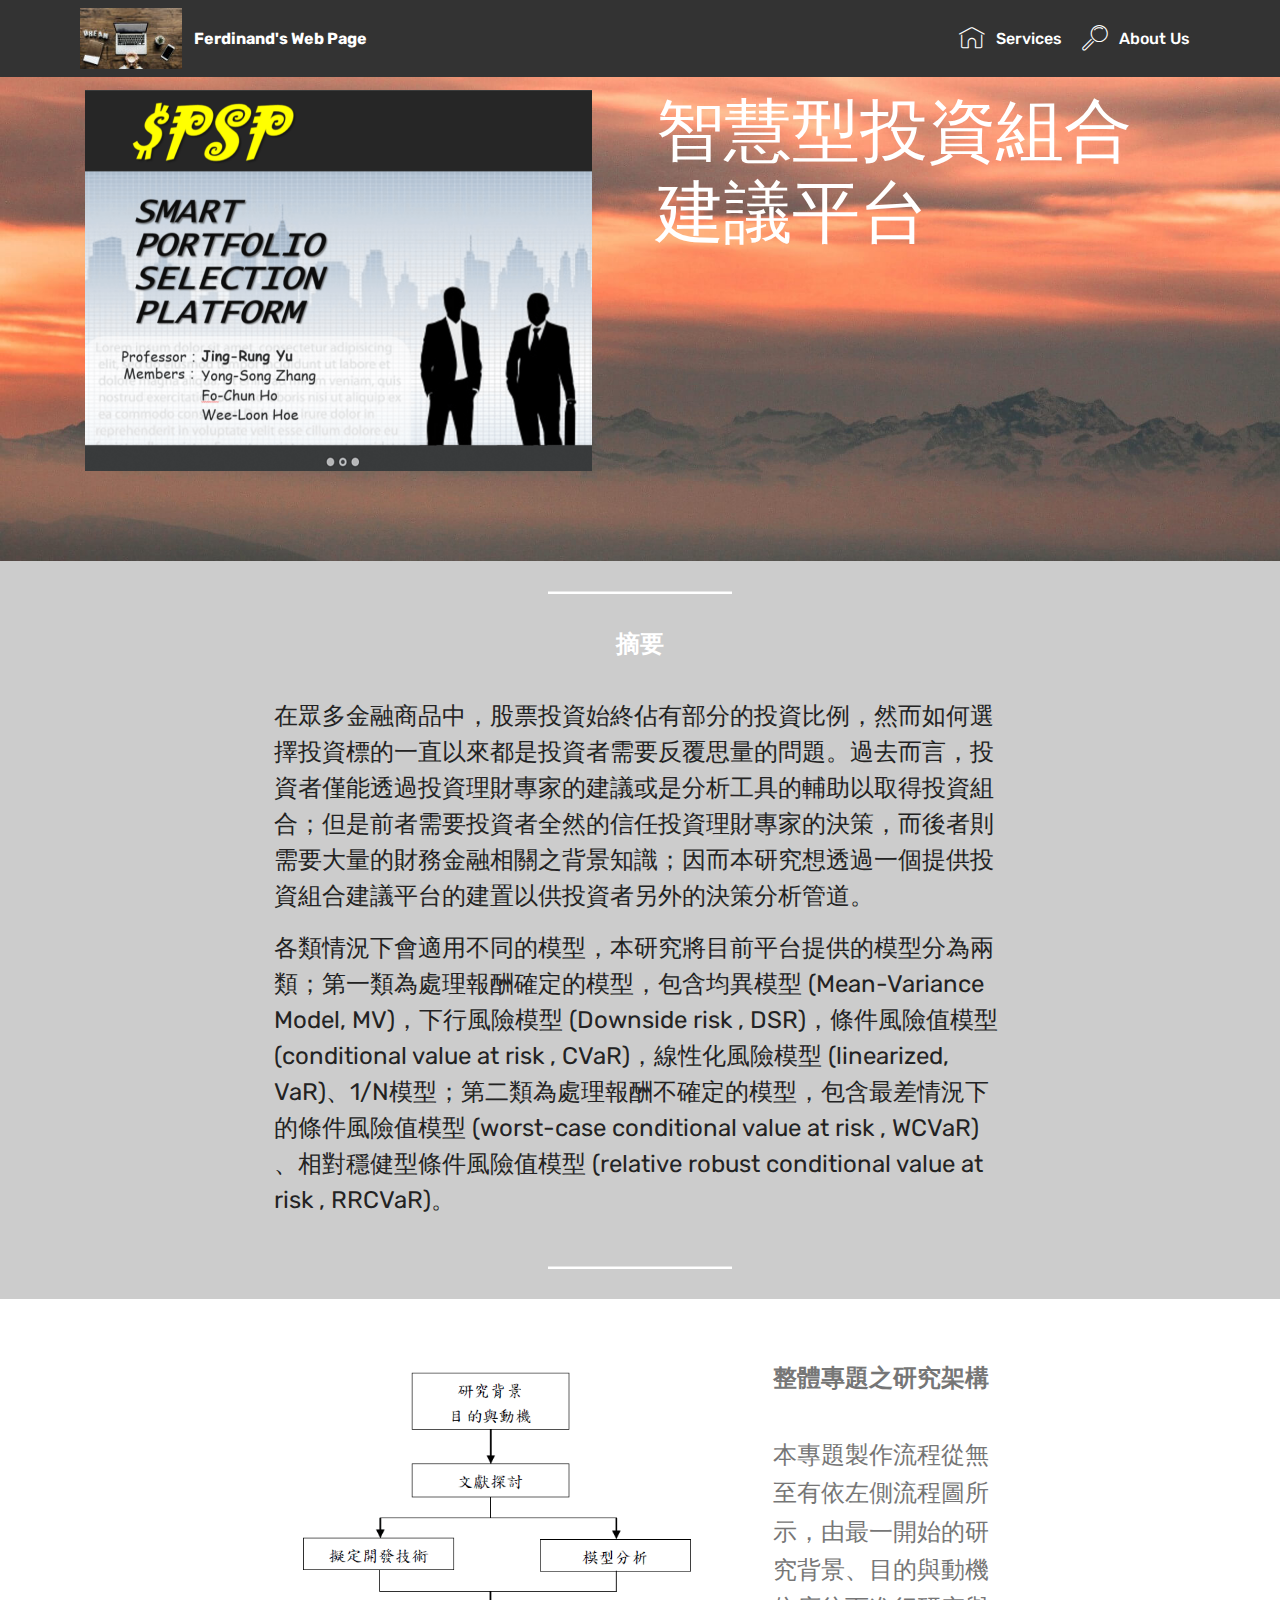
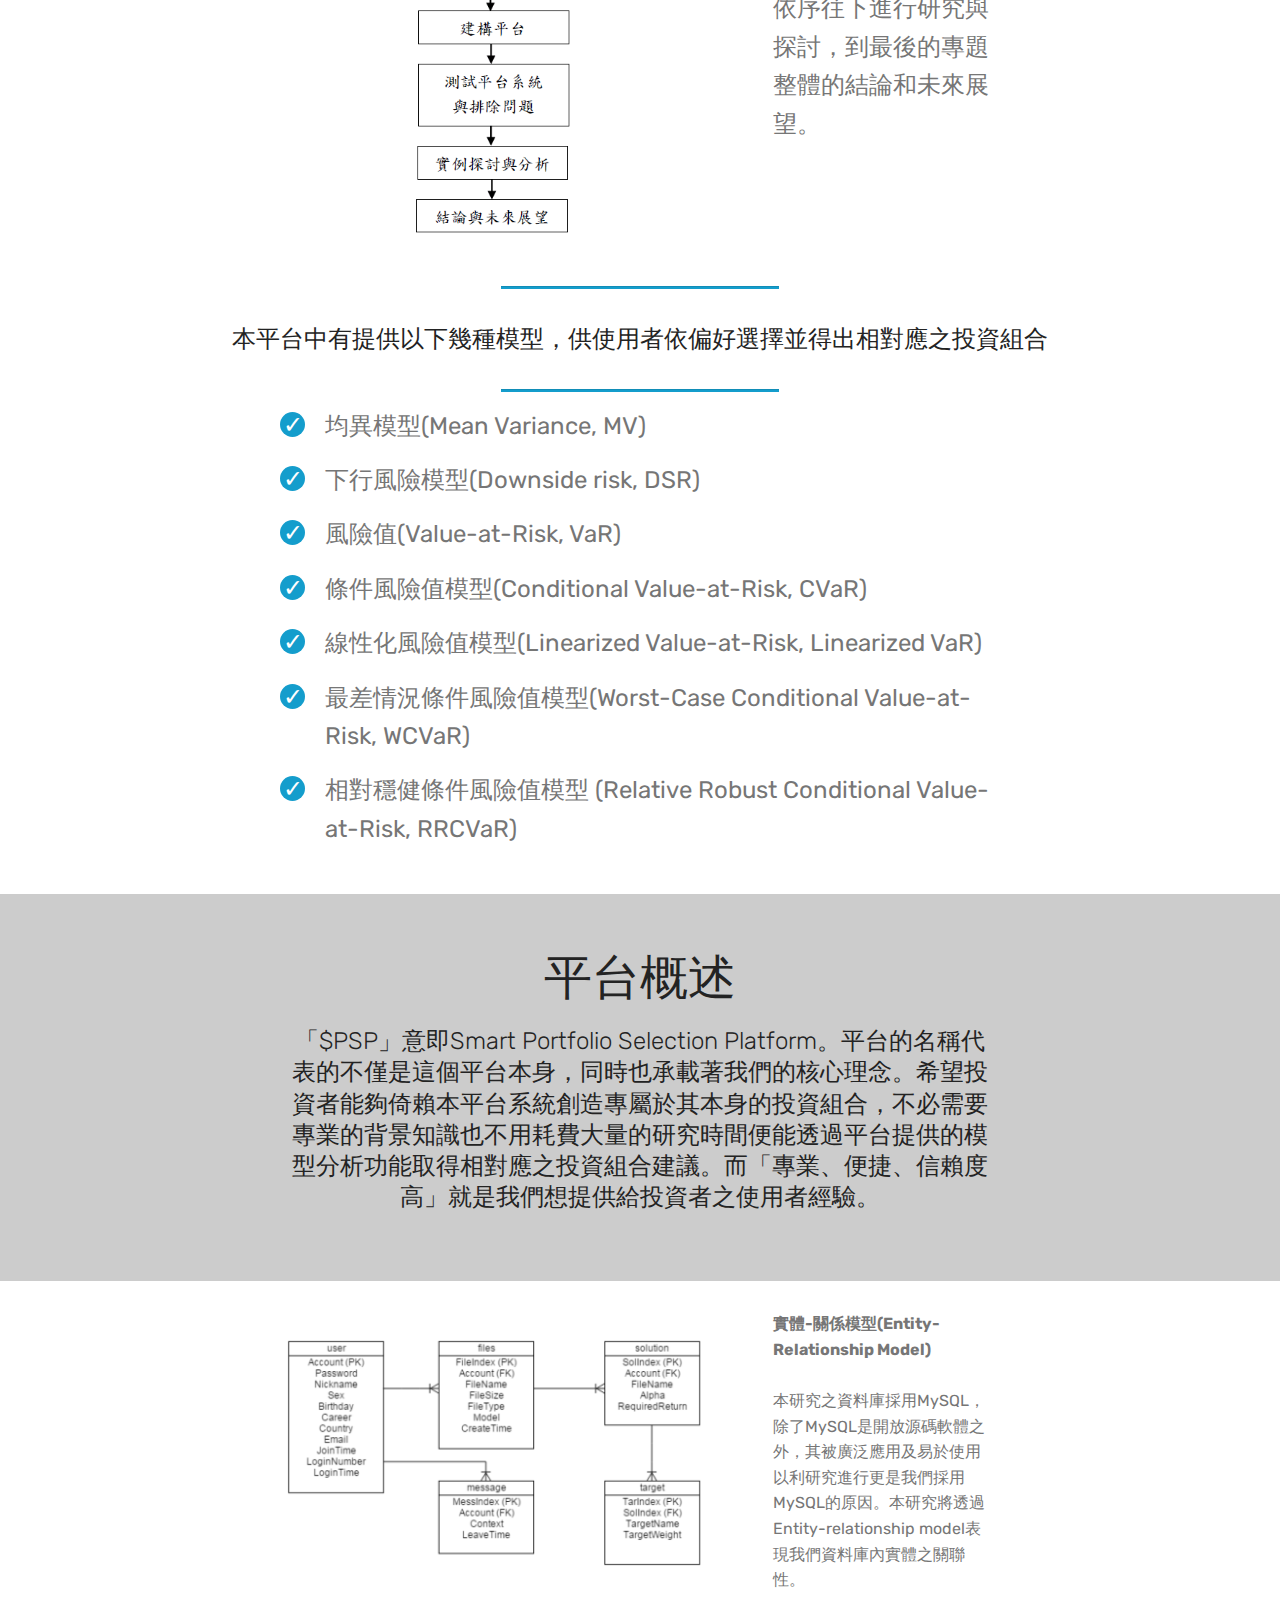
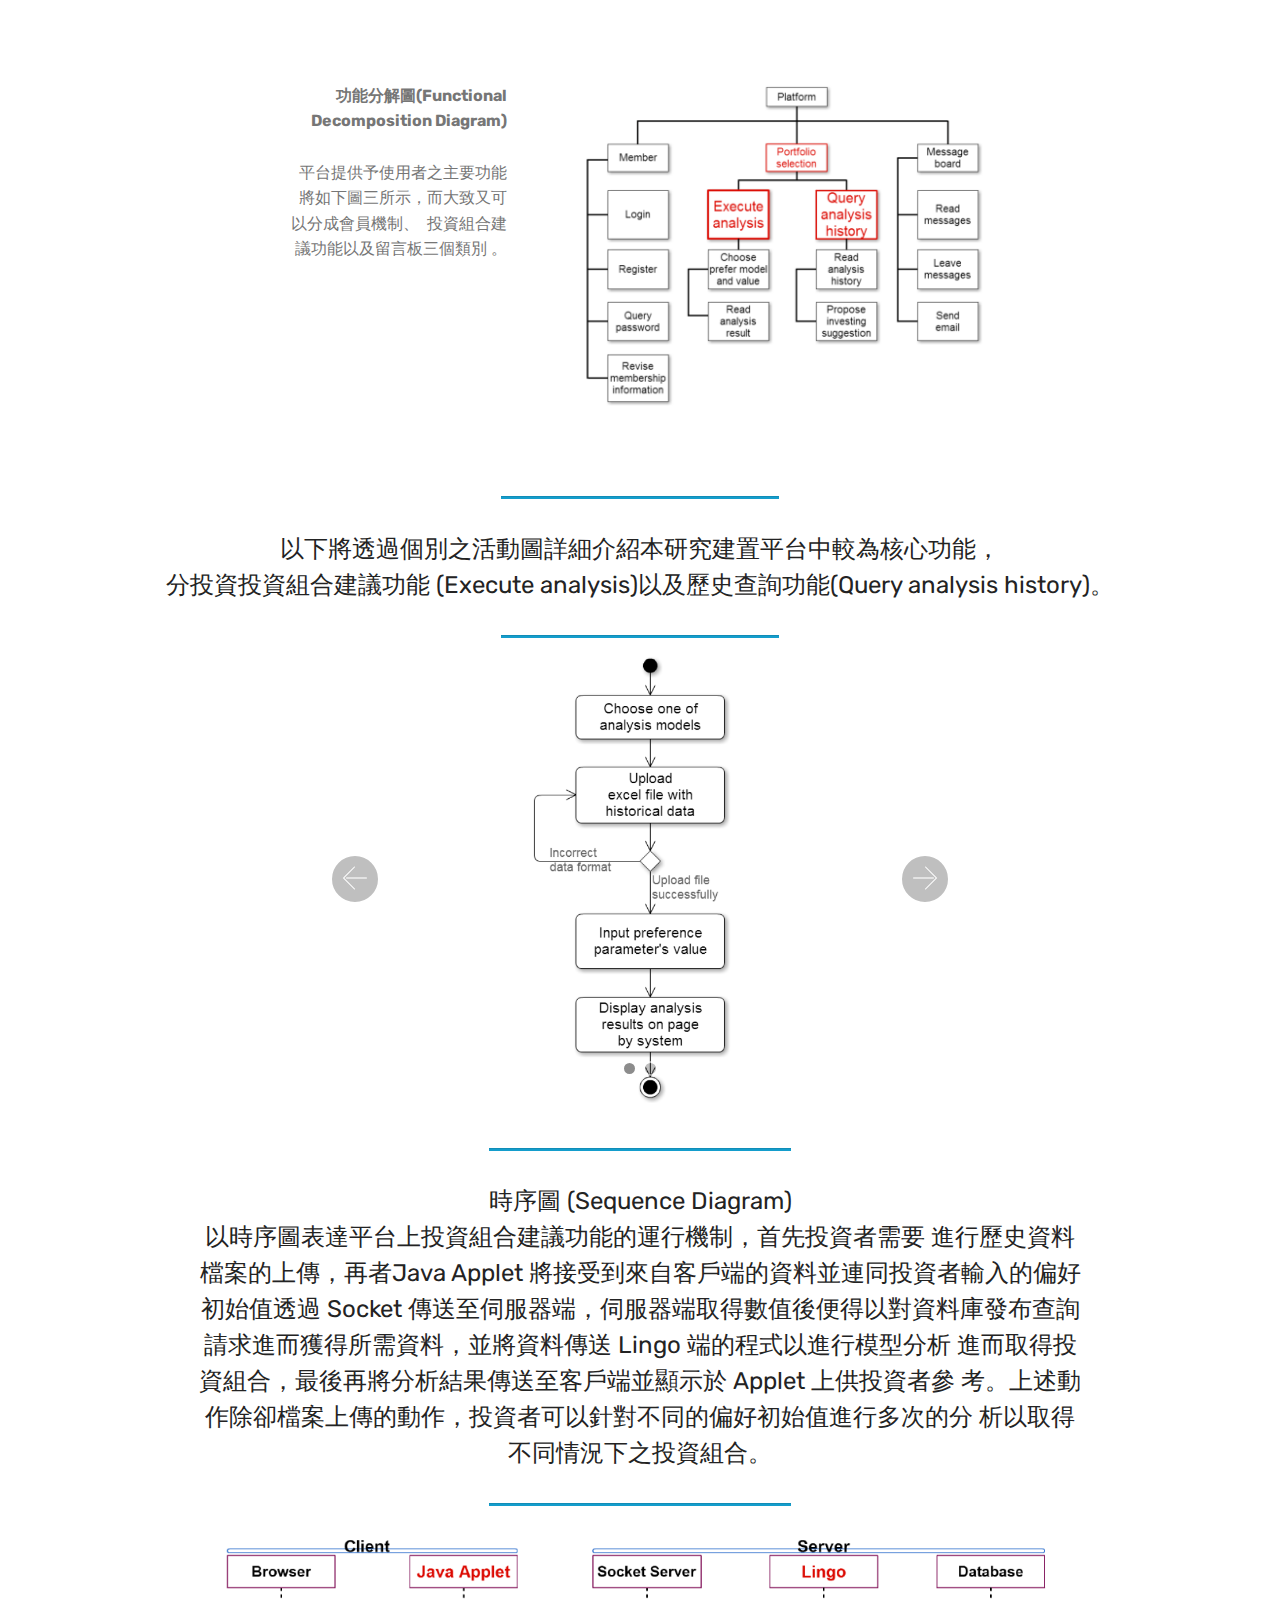
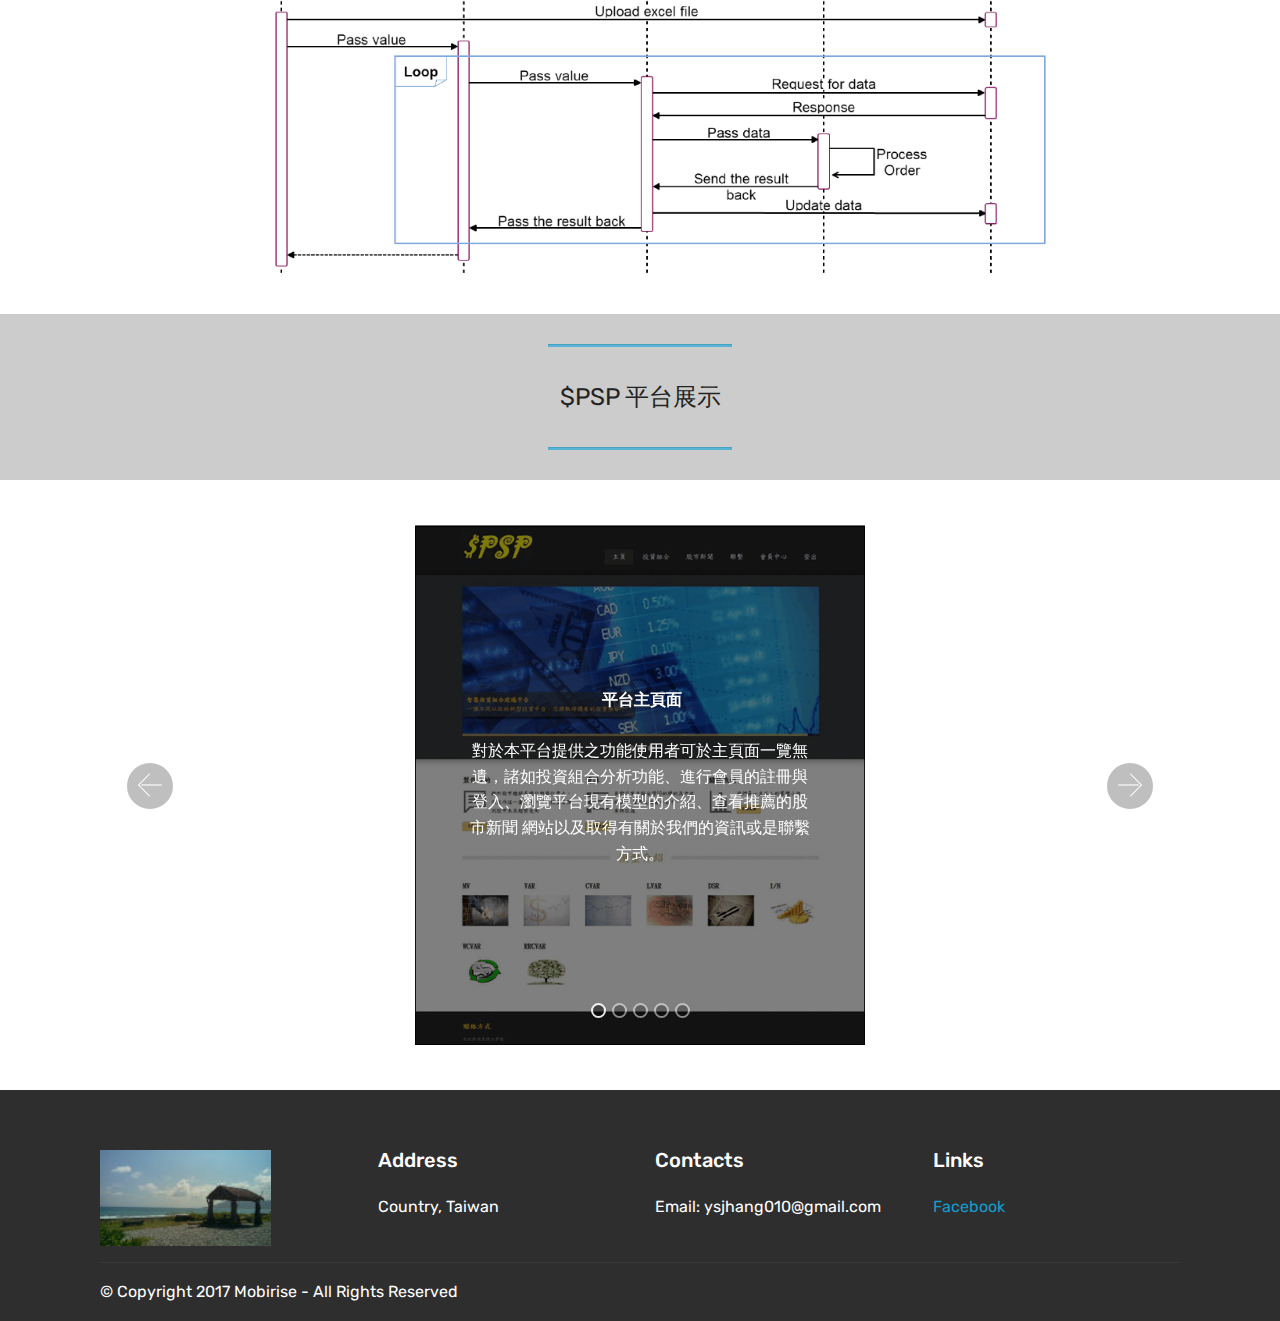
==== independent_study.html @ a6dfd19c "create github pages" ====
<!DOCTYPE html>
<html >
<head>
  <!-- Site made with Mobirise Website Builder v4.8.7, https://mobirise.com -->
  <meta charset="UTF-8">
  <meta http-equiv="X-UA-Compatible" content="IE=edge">
  <meta name="generator" content="Mobirise v4.8.7, mobirise.com">
  <meta name="viewport" content="width=device-width, initial-scale=1, minimum-scale=1">
  <link rel="shortcut icon" href="assets/images/mbr-122x73.jpg" type="image/x-icon">
  <meta name="description" content="Web Page Maker Description">
  <title>Independent study</title>
  <link rel="stylesheet" href="assets/web/assets/mobirise-icons/mobirise-icons.css">
  <link rel="stylesheet" href="assets/tether/tether.min.css">
  <link rel="stylesheet" href="assets/bootstrap/css/bootstrap.min.css">
  <link rel="stylesheet" href="assets/bootstrap/css/bootstrap-grid.min.css">
  <link rel="stylesheet" href="assets/bootstrap/css/bootstrap-reboot.min.css">
  <link rel="stylesheet" href="assets/dropdown/css/style.css">
  <link rel="stylesheet" href="assets/socicon/css/styles.css">
  <link rel="stylesheet" href="assets/theme/css/style.css">
  <link rel="stylesheet" href="assets/mobirise/css/mbr-additional.css" type="text/css">
  
  
  
</head>
<body>
  <section class="menu cid-qTkzRZLJNu" once="menu" id="menu1-c">

    

    <nav class="navbar navbar-expand beta-menu navbar-dropdown align-items-center navbar-fixed-top navbar-toggleable-sm">
        <button class="navbar-toggler navbar-toggler-right" type="button" data-toggle="collapse" data-target="#navbarSupportedContent" aria-controls="navbarSupportedContent" aria-expanded="false" aria-label="Toggle navigation">
            <div class="hamburger">
                <span></span>
                <span></span>
                <span></span>
                <span></span>
            </div>
        </button>
        <div class="menu-logo">
            <div class="navbar-brand">
                <span class="navbar-logo">
                    
                         <img src="assets/images/mbr-122x73.jpg" alt="Mobirise" title="" style="height: 3.8rem;">
                    
                </span>
                <span class="navbar-caption-wrap"><a class="navbar-caption text-white display-4" href="index.html">Ferdinand's Web Page<br></a></span>
            </div>
        </div>
        <div class="collapse navbar-collapse" id="navbarSupportedContent">
            <ul class="navbar-nav nav-dropdown nav-right" data-app-modern-menu="true"><li class="nav-item">
                    <a class="nav-link link text-white display-4" href="https://mobirise.com">
                        <span class="mbri-home mbr-iconfont mbr-iconfont-btn"></span>
                        Services
                    </a>
                </li>
                <li class="nav-item">
                    <a class="nav-link link text-white display-4" href="https://mobirise.com">
                        <span class="mbri-search mbr-iconfont mbr-iconfont-btn"></span>
                        About Us
                    </a>
                </li></ul>
            
        </div>
    </nav>
</section>

<section class="engine"><a href="https://mobirise.info/v">html templates</a></section><section class="header3 cid-rai2rMx77V mbr-parallax-background" id="header3-j">

    

    

    <div class="container">
        <div class="media-container-row">
            <div class="mbr-figure" style="width: 100%;">
                <img src="assets/images/titlephoto-1-1014x761.png" alt="Mobirise" title="">
            </div>

            <div class="media-content">
                <h1 class="mbr-section-title mbr-white pb-3 mbr-fonts-style display-1">
                    智慧型投資組合建議平台</h1>
                
                <div class="mbr-section-text mbr-white pb-3 ">
                    
                </div>
                
            </div>
        </div>
    </div>

</section>

<section class="mbr-section article content10 cid-rai6YRissM" id="content10-l">
    
     

    <div class="container">
        <div class="inner-container" style="width: 66%;">
            <hr class="line" style="width: 25%;">
            <div class="section-text align-center mbr-white mbr-fonts-style display-5"><strong>摘要</strong><br><br><p>在眾多金融商品中，股票投資始終佔有部分的投資比例，然而如何選擇投資標的一直以來都是投資者需要反覆思量的問題。過去而言，投資者僅能透過投資理財專家的建議或是分析工具的輔助以取得投資組合；但是前者需要投資者全然的信任投資理財專家的決策，而後者則需要大量的財務金融相關之背景知識；因而本研究想透過一個提供投資組合建議平台的建置以供投資者另外的決策分析管道。
</p><p>各類情況下會適用不同的模型，本研究將目前平台提供的模型分為兩類；第一類為處理報酬確定的模型，包含均異模型 (Mean-Variance Model, MV)，下行風險模型 (Downside risk , DSR)，條件風險值模型 (conditional value at risk , CVaR)，線性化風險模型 (linearized, VaR)、1/N模型；第二類為處理報酬不確定的模型，包含最差情況下的條件風險值模型 (worst-case conditional value at risk , WCVaR) 、相對穩健型條件風險值模型 (relative robust conditional value at risk , RRCVaR)。</p></div>
            <hr class="line" style="width: 25%;">
        </div>
    </div>
</section>

<section class="mbr-section content6 cid-rai83eSo7j" id="content6-m">
    
     
    
    <div class="container">
        <div class="media-container-row">
            <div class="col-12 col-md-8">
                <div class="media-container-row">
                    <div class="mbr-figure" style="width: 200%;">
                      <img src="assets/images/photo1-589x669.png" alt="Mobirise" title="">  
                    </div>
                    <div class="media-content">
                        <div class="mbr-section-text">
                            <p class="mbr-text mb-0 mbr-fonts-style display-5"><strong>整體專題之研究架構</strong><br><strong><br></strong>本專題製作流程從無至有依左側流程圖所示，由最一開始的研究背景、目的與動機依序往下進行研究與探討，到最後的專題整體的結論和未來展望。</p>
                        </div>
                    </div>
                </div>
            </div>
        </div>
    </div>
</section>

<section class="mbr-section article content9 cid-rai9pxuQci" id="content9-o">
    
     

    <div class="container">
        <div class="inner-container" style="width: 100%;">
            <hr class="line" style="width: 25%;">
            <div class="section-text align-center mbr-fonts-style display-5">
                    本平台中有提供以下幾種模型，供使用者依偏好選擇並得出相對應之投資組合</div>
            <hr class="line" style="width: 25%;">
        </div>
        </div>
</section>

<section class="mbr-section article content12 cid-rai9jUKSLO" id="content12-n">
     

    <div class="container">
        <div class="media-container-row">
            <div class="mbr-text counter-container col-12 col-md-8 mbr-fonts-style display-5">
                <ul>
                    <li>均異模型(Mean Variance, MV)</li><li>下行風險模型(Downside risk, DSR)</li><li>風險值(Value-at-Risk, VaR)</li><li>條件風險值模型(Conditional Value-at-Risk, CVaR)</li><li>線性化風險值模型(Linearized Value-at-Risk, Linearized VaR)</li><li>最差情況條件風險值模型(Worst-Case Conditional Value-at-Risk,
 WCVaR)</li><li>相對穩健條件風險值模型 (Relative Robust Conditional
 Value-at-Risk, RRCVaR)</li>
                </ul>
            </div>
        </div>
    </div>
</section>

<section class="mbr-section content4 cid-raiay6NKQc" id="content4-p">

    

    <div class="container">
        <div class="media-container-row">
            <div class="title col-12 col-md-8">
                <h2 class="align-center pb-3 mbr-fonts-style display-2">平台概述</h2>
                <h3 class="mbr-section-subtitle align-center mbr-light mbr-fonts-style display-5">「$PSP」意即Smart Portfolio Selection Platform。平台的名稱代表的不僅是這個平台本身，同時也承載著我們的核心理念。希望投資者能夠倚賴本平台系統創造專屬於其本身的投資組合，不必需要專業的背景知識也不用耗費大量的研究時間便能透過平台提供的模型分析功能取得相對應之投資組合建議。而「專業、便捷、信賴度高」就是我們想提供給投資者之使用者經驗。</h3>
                
            </div>
        </div>
    </div>
</section>

<section class="mbr-section content6 cid-raiaXO8hQ1" id="content6-q">
    
     
    
    <div class="container">
        <div class="media-container-row">
            <div class="col-12 col-md-8">
                <div class="media-container-row">
                    <div class="mbr-figure" style="width: 200%;">
                      <img src="assets/images/photo2-436x239.png" alt="Mobirise" title="">  
                    </div>
                    <div class="media-content">
                        <div class="mbr-section-text">
                            <p class="mbr-text mb-0 mbr-fonts-style display-7"><strong>實體-關係模型(Entity-Relationship Model)</strong><br><br>本研究之資料庫採用MySQL，除了MySQL是開放源碼軟體之外，其被廣泛應用及易於使用以利研究進行更是我們採用MySQL的原因。本研究將透過Entity-relationship model表現我們資料庫內實體之關聯性。<br></p>
                        </div>
                    </div>
                </div>
            </div>
        </div>
    </div>
</section>

<section class="mbr-section content7 cid-raibFoY2D1" id="content7-r">
          
    

    <div class="container">
        <div class="media-container-row">
            <div class="col-12 col-md-8">
                <div class="media-container-row">
                    <div class="media-content">
                        <div class="mbr-section-text">
                            <p class="mbr-text align-right mb-0 mbr-fonts-style display-7"><strong>功能分解圖(Functional Decomposition Diagram)</strong><br><br>平台提供予使用者之主要功能將如下圖三所示，而大致又可以分成會員機制、 &nbsp;投資組合建議功能以及留言板三個類別 。<br></p>
                        </div>
                    </div>
                    <div class="mbr-figure" style="width: 200%;">
                     <img src="assets/images/photo3-436x332.png" alt="Mobirise" title="">  
                    </div>
                </div>
            </div>
        </div>
    </div>
</section>

<section class="mbr-section article content9 cid-raiemaTCM4" id="content9-t">
    
     

    <div class="container">
        <div class="inner-container" style="width: 100%;">
            <hr class="line" style="width: 25%;">
            <div class="section-text align-center mbr-fonts-style display-5">以下將透過個別之活動圖詳細介紹本研究建置平台中較為核心功能，<br>分投資投資組合建議功能 (Execute analysis)以及歷史查詢功能(Query analysis history)。</div>
            <hr class="line" style="width: 25%;">
        </div>
        </div>
</section>

<section class="carousel slide cid-raicSzLabL" data-interval="false" id="slider2-s">

    
    <div class="container content-slider">
        <div class="content-slider-wrap">
            <div><div class="mbr-slider slide carousel" data-pause="true" data-keyboard="false" data-ride="carousel" data-interval="5000"><ol class="carousel-indicators"><li data-app-prevent-settings="" data-target="#slider2-s" class=" active" data-slide-to="0"></li><li data-app-prevent-settings="" data-target="#slider2-s" data-slide-to="1"></li></ol><div class="carousel-inner" role="listbox"><div class="carousel-item slider-fullscreen-image active" data-bg-video-slide="false" style="background-image: url(assets/images/photo4-397x775.png);"><div class="container container-slide"><div class="image_wrapper"><img src="assets/images/photo4-397x775.png"><div class="carousel-caption justify-content-center"><div class="col-10 align-center"></div></div></div></div></div><div class="carousel-item slider-fullscreen-image" data-bg-video-slide="false" style="background-image: url(assets/images/photo5-682x687.png);"><div class="container container-slide"><div class="image_wrapper"><img src="assets/images/photo5-682x687.png"><div class="carousel-caption justify-content-center"><div class="col-10 align-center"></div></div></div></div></div></div><a data-app-prevent-settings="" class="carousel-control carousel-control-prev" role="button" data-slide="prev" href="#slider2-s"><span aria-hidden="true" class="mbri-left mbr-iconfont"></span><span class="sr-only">Previous</span></a><a data-app-prevent-settings="" class="carousel-control carousel-control-next" role="button" data-slide="next" href="#slider2-s"><span aria-hidden="true" class="mbri-right mbr-iconfont"></span><span class="sr-only">Next</span></a></div></div> 
        </div>
    </div>
</section>

<section class="mbr-section article content9 cid-raif2mmQ01" id="content9-u">
    
     

    <div class="container">
        <div class="inner-container" style="width: 80%;">
            <hr class="line" style="width: 34%;">
            <div class="section-text align-center mbr-fonts-style display-5">時序圖 (Sequence Diagram)<br>以時序圖表達平台上投資組合建議功能的運行機制，首先投資者需要 進行歷史資料檔案的上傳，再者Java Applet 將接受到來自客戶端的資料並連同投資<span style="font-size: 1.5rem;">者輸入的偏好初始值透過 Socket 傳送至伺服器端，伺服器端取得數值後便得以對資</span><span style="font-size: 1.5rem;">料庫發布查詢請求進而獲得所需資料，並將資料傳送 Lingo 端的程式以進行模型分析 進而取得投資組合，最後再將分析結果傳送至客戶端並顯示於 Applet 上供投資者參 考。上述動作除卻檔案上傳的動作，投資者可以針對不同的偏好初始值進行多次的分 析以取得不同情況下之投資組合。</span></div>
            <hr class="line" style="width: 34%;">
        </div>
        </div>
</section>

<section class="cid-raifcMjiB1" id="image1-w">

    

    <figure class="mbr-figure container">
            <div class="image-block" style="width: 76%;">
                <img src="assets/images/photo6-1080x446.png" width="1400" alt="Mobirise" title="">
                
            </div>
    </figure>
</section>

<section class="mbr-section article content10 cid-ral6z8t8X3" id="content10-x">
    
     

    <div class="container">
        <div class="inner-container" style="width: 66%;">
            <hr class="line" style="width: 25%;">
            <div class="section-text align-center mbr-white mbr-fonts-style display-5">$PSP 平台展示</div>
            <hr class="line" style="width: 25%;">
        </div>
    </div>
</section>

<section class="carousel slide cid-ral8UC9ndW" data-interval="false" id="slider2-10">

    
    <div class="container content-slider">
        <div class="content-slider-wrap">
            <div><div class="mbr-slider slide carousel" data-pause="true" data-keyboard="false" data-ride="carousel" data-interval="5000"><ol class="carousel-indicators"><li data-app-prevent-settings="" data-target="#slider2-10" class=" active" data-slide-to="0"></li><li data-app-prevent-settings="" data-target="#slider2-10" data-slide-to="1"></li><li data-app-prevent-settings="" data-target="#slider2-10" data-slide-to="2"></li><li data-app-prevent-settings="" data-target="#slider2-10" data-slide-to="3"></li><li data-app-prevent-settings="" data-target="#slider2-10" data-slide-to="4"></li></ol><div class="carousel-inner" role="listbox"><div class="carousel-item slider-fullscreen-image active" data-bg-video-slide="false" style="background-image: url(assets/images/photo7-569x658.png);"><div class="container container-slide"><div class="image_wrapper"><div class="mbr-overlay"></div><img src="assets/images/photo7-569x658.png"><div class="carousel-caption justify-content-center"><div class="col-10 align-center"><p class="lead mbr-text mbr-fonts-style display-7">&nbsp;<strong>平台主頁面</strong><br><br>對於本平台提供之功能使用者可於主頁面一覽無遺，諸如投資組合分析功能、進行會員的註冊與登入、瀏覽平台現有模型的介紹、查看推薦的股市新聞 網站以及取得有關於我們的資訊或是聯繫方式。</p></div></div></div></div></div><div class="carousel-item slider-fullscreen-image" data-bg-video-slide="false" style="background-image: url(assets/images/photo8-569x589.png);"><div class="container container-slide"><div class="image_wrapper"><div class="mbr-overlay"></div><img src="assets/images/photo8-569x589.png"><div class="carousel-caption justify-content-center"><div class="col-10 align-center"><p class="lead mbr-text mbr-fonts-style display-7"><strong>選擇分析模型頁面</strong><br><br>平台上之模型分為兩種，第一種為處理報酬確定的模型，第二種是處理報酬不確定的模型，而此類模型是為了因應實際投資時常有報酬不確定的情況，當作下行風險模型的工具做使用；因此使用者可以根據自身的需求選擇適合的模型。<br></p></div></div></div></div></div><div class="carousel-item slider-fullscreen-image" data-bg-video-slide="false" style="background-image: url(assets/images/photo9-984x410.png);"><div class="container container-slide"><div class="image_wrapper"><div class="mbr-overlay"></div><img src="assets/images/photo9-984x410.png"><div class="carousel-caption justify-content-center"><div class="col-10 align-center"><p class="lead mbr-text mbr-fonts-style display-7"><strong>投資組合建議功能頁面</strong><br><br>使用者可以自由設定欲分析之標的數、信心水準值(Alpha)以及必要報酬值，<br>再 者系統會根據上傳之歷史資料進行分析並展示分析結果於畫面上供其參考。<br></p></div></div></div></div></div><div class="carousel-item slider-fullscreen-image" data-bg-video-slide="false" style="background-image: url(assets/images/photo10-569x410.png);"><div class="container container-slide"><div class="image_wrapper"><div class="mbr-overlay"></div><img src="assets/images/photo10-569x410.png"><div class="carousel-caption justify-content-center"><div class="col-10 align-center"><p class="lead mbr-text mbr-fonts-style display-7"><strong>歷史資料查詢頁面</strong><br><br>使用者不僅可以查詢過往之分析紀錄，更能透過設定預期本金進而取得預期投資金額以及股數。在此不僅提供更加詳細的分析建議，更能透過歷史分析資料的交叉比 對獲得更多隱含資訊。<br></p></div></div></div></div></div><div class="carousel-item slider-fullscreen-image" data-bg-video-slide="false" style="background-image: url(assets/images/photo11-571x433.png);"><div class="container container-slide"><div class="image_wrapper"><div class="mbr-overlay"></div><img src="assets/images/photo11-571x433.png"><div class="carousel-caption justify-content-center"><div class="col-10 align-center"><p class="lead mbr-text mbr-fonts-style display-7">歷史資料查詢頁面</p></div></div></div></div></div></div><a data-app-prevent-settings="" class="carousel-control carousel-control-prev" role="button" data-slide="prev" href="#slider2-10"><span aria-hidden="true" class="mbri-left mbr-iconfont"></span><span class="sr-only">Previous</span></a><a data-app-prevent-settings="" class="carousel-control carousel-control-next" role="button" data-slide="next" href="#slider2-10"><span aria-hidden="true" class="mbri-right mbr-iconfont"></span><span class="sr-only">Next</span></a></div></div> 
        </div>
    </div>
</section>

<section class="cid-raldaY39FQ" id="footer1-11">

    

    

    <div class="container">
        <div class="media-container-row content text-white">
            <div class="col-12 col-md-3">
                <div class="media-wrap">
                    
                        <img src="assets/images/imag0171-146x82.jpg" alt="Mobirise" title="">
                    
                </div>
            </div>
            <div class="col-12 col-md-3 mbr-fonts-style display-7">
                <h5 class="pb-3">
                    Address
                </h5>
                <p class="mbr-text">Country, Taiwan</p>
            </div>
            <div class="col-12 col-md-3 mbr-fonts-style display-7">
                <h5 class="pb-3">
                    Contacts
                </h5>
                <p class="mbr-text">
                    Email: ysjhang010@gmail.com
<br></p>
            </div>
            <div class="col-12 col-md-3 mbr-fonts-style display-7">
                <h5 class="pb-3">
                    Links
                </h5>
                <p class="mbr-text"><a href="https://www.facebook.com/kai.te.1213">Facebook</a></p>
            </div>
        </div>
        <div class="footer-lower">
            <div class="media-container-row">
                <div class="col-sm-12">
                    <hr>
                </div>
            </div>
            <div class="media-container-row mbr-white">
                <div class="col-sm-6 copyright">
                    <p class="mbr-text mbr-fonts-style display-7">
                        © Copyright 2017 Mobirise - All Rights Reserved
                    </p>
                </div>
                <div class="col-md-6">
                    
                </div>
            </div>
        </div>
    </div>
</section>


  <script src="assets/web/assets/jquery/jquery.min.js"></script>
  <script src="assets/popper/popper.min.js"></script>
  <script src="assets/tether/tether.min.js"></script>
  <script src="assets/bootstrap/js/bootstrap.min.js"></script>
  <script src="assets/smoothscroll/smooth-scroll.js"></script>
  <script src="assets/dropdown/js/script.min.js"></script>
  <script src="assets/parallax/jarallax.min.js"></script>
  <script src="assets/ytplayer/jquery.mb.ytplayer.min.js"></script>
  <script src="assets/vimeoplayer/jquery.mb.vimeo_player.js"></script>
  <script src="assets/bootstrapcarouselswipe/bootstrap-carousel-swipe.js"></script>
  <script src="assets/touchswipe/jquery.touch-swipe.min.js"></script>
  <script src="assets/theme/js/script.js"></script>
  <script src="assets/slidervideo/script.js"></script>
  
  
</body>
</html>
---- assets/web/assets/mobirise-icons/mobirise-icons.css ----
@font-face {
  font-family: 'MobiriseIcons';
  src:  url('mobirise-icons.eot?spat4u');
  src:  url('mobirise-icons.eot?spat4u#iefix') format('embedded-opentype'),
    url('mobirise-icons.ttf?spat4u') format('truetype'),
    url('mobirise-icons.woff?spat4u') format('woff'),
    url('mobirise-icons.svg?spat4u#MobiriseIcons') format('svg');
  font-weight: normal;
  font-style: normal;
}

[class^="mbri-"], [class*=" mbri-"] {
  /* use !important to prevent issues with browser extensions that change fonts */
  font-family: MobiriseIcons !important;
  speak: none;
  font-style: normal;
  font-weight: normal;
  font-variant: normal;
  text-transform: none;
  line-height: 1;

  /* Better Font Rendering =========== */
  -webkit-font-smoothing: antialiased;
  -moz-osx-font-smoothing: grayscale;
}

.mbri-add-submenu:before {
  content: "\e900";
}
.mbri-alert:before {
  content: "\e901";
}
.mbri-align-center:before {
  content: "\e902";
}
.mbri-align-justify:before {
  content: "\e903";
}
.mbri-align-left:before {
  content: "\e904";
}
.mbri-align-right:before {
  content: "\e905";
}
.mbri-android:before {
  content: "\e906";
}
.mbri-apple:before {
  content: "\e907";
}
.mbri-arrow-down:before {
  content: "\e908";
}
.mbri-arrow-next:before {
  content: "\e909";
}
.mbri-arrow-prev:before {
  content: "\e90a";
}
.mbri-arrow-up:before {
  content: "\e90b";
}
.mbri-bold:before {
  content: "\e90c";
}
.mbri-bookmark:before {
  content: "\e90d";
}
.mbri-bootstrap:before {
  content: "\e90e";
}
.mbri-briefcase:before {
  content: "\e90f";
}
.mbri-browse:before {
  content: "\e910";
}
.mbri-bulleted-list:before {
  content: "\e911";
}
.mbri-calendar:before {
  content: "\e912";
}
.mbri-camera:before {
  content: "\e913";
}
.mbri-cart-add:before {
  content: "\e914";
}
.mbri-cart-full:before {
  content: "\e915";
}
.mbri-cash:before {
  content: "\e916";
}
.mbri-change-style:before {
  content: "\e917";
}
.mbri-chat:before {
  content: "\e918";
}
.mbri-clock:before {
  content: "\e919";
}
.mbri-close:before {
  content: "\e91a";
}
.mbri-cloud:before {
  content: "\e91b";
}
.mbri-code:before {
  content: "\e91c";
}
.mbri-contact-form:before {
  content: "\e91d";
}
.mbri-credit-card:before {
  content: "\e91e";
}
.mbri-cursor-click:before {
  content: "\e91f";
}
.mbri-cust-feedback:before {
  content: "\e920";
}
.mbri-database:before {
  content: "\e921";
}
.mbri-delivery:before {
  content: "\e922";
}
.mbri-desktop:before {
  content: "\e923";
}
.mbri-devices:before {
  content: "\e924";
}
.mbri-down:before {
  content: "\e925";
}
.mbri-download:before {
  content: "\e989";
}
.mbri-drag-n-drop:before {
  content: "\e927";
}
.mbri-drag-n-drop2:before {
  content: "\e928";
}
.mbri-edit:before {
  content: "\e929";
}
.mbri-edit2:before {
  content: "\e92a";
}
.mbri-error:before {
  content: "\e92b";
}
.mbri-extension:before {
  content: "\e92c";
}
.mbri-features:before {
  content: "\e92d";
}
.mbri-file:before {
  content: "\e92e";
}
.mbri-flag:before {
  content: "\e92f";
}
.mbri-folder:before {
  content: "\e930";
}
.mbri-gift:before {
  content: "\e931";
}
.mbri-github:before {
  content: "\e932";
}
.mbri-globe:before {
  content: "\e933";
}
.mbri-globe-2:before {
  content: "\e934";
}
.mbri-growing-chart:before {
  content: "\e935";
}
.mbri-hearth:before {
  content: "\e936";
}
.mbri-help:before {
  content: "\e937";
}
.mbri-home:before {
  content: "\e938";
}
.mbri-hot-cup:before {
  content: "\e939";
}
.mbri-idea:before {
  content: "\e93a";
}
.mbri-image-gallery:before {
  content: "\e93b";
}
.mbri-image-slider:before {
  content: "\e93c";
}
.mbri-info:before {
  content: "\e93d";
}
.mbri-italic:before {
  content: "\e93e";
}
.mbri-key:before {
  content: "\e93f";
}
.mbri-laptop:before {
  content: "\e940";
}
.mbri-layers:before {
  content: "\e941";
}
.mbri-left-right:before {
  content: "\e942";
}
.mbri-left:before {
  content: "\e943";
}
.mbri-letter:before {
  content: "\e944";
}
.mbri-like:before {
  content: "\e945";
}
.mbri-link:before {
  content: "\e946";
}
.mbri-lock:before {
  content: "\e947";
}
.mbri-login:before {
  content: "\e948";
}
.mbri-logout:before {
  content: "\e949";
}
.mbri-magic-stick:before {
  content: "\e94a";
}
.mbri-map-pin:before {
  content: "\e94b";
}
.mbri-menu:before {
  content: "\e94c";
}
.mbri-mobile:before {
  content: "\e94d";
}
.mbri-mobile2:before {
  content: "\e94e";
}
.mbri-mobirise:before {
  content: "\e94f";
}
.mbri-more-horizontal:before {
  content: "\e950";
}
.mbri-more-vertical:before {
  content: "\e951";
}
.mbri-music:before {
  content: "\e952";
}
.mbri-new-file:before {
  content: "\e953";
}
.mbri-numbered-list:before {
  content: "\e954";
}
.mbri-opened-folder:before {
  content: "\e955";
}
.mbri-pages:before {
  content: "\e956";
}
.mbri-paper-plane:before {
  content: "\e957";
}
.mbri-paperclip:before {
  content: "\e958";
}
.mbri-photo:before {
  content: "\e959";
}
.mbri-photos:before {
  content: "\e95a";
}
.mbri-pin:before {
  content: "\e95b";
}
.mbri-play:before {
  content: "\e95c";
}
.mbri-plus:before {
  content: "\e95d";
}
.mbri-preview:before {
  content: "\e95e";
}
.mbri-print:before {
  content: "\e95f";
}
.mbri-protect:before {
  content: "\e960";
}
.mbri-question:before {
  content: "\e961";
}
.mbri-quote-left:before {
  content: "\e962";
}
.mbri-quote-right:before {
  content: "\e963";
}
.mbri-refresh:before {
  content: "\e964";
}
.mbri-responsive:before {
  content: "\e965";
}
.mbri-right:before {
  content: "\e966";
}
.mbri-rocket:before {
  content: "\e967";
}
.mbri-sad-face:before {
  content: "\e968";
}
.mbri-sale:before {
  content: "\e969";
}
.mbri-save:before {
  content: "\e96a";
}
.mbri-search:before {
  content: "\e96b";
}
.mbri-setting:before {
  content: "\e96c";
}
.mbri-setting2:before {
  content: "\e96d";
}
.mbri-setting3:before {
  content: "\e96e";
}
.mbri-share:before {
  content: "\e96f";
}
.mbri-shopping-bag:before {
  content: "\e970";
}
.mbri-shopping-basket:before {
  content: "\e971";
}
.mbri-shopping-cart:before {
  content: "\e972";
}
.mbri-sites:before {
  content: "\e973";
}
.mbri-smile-face:before {
  content: "\e974";
}
.mbri-speed:before {
  content: "\e975";
}
.mbri-star:before {
  content: "\e976";
}
.mbri-success:before {
  content: "\e977";
}
.mbri-sun:before {
  content: "\e978";
}
.mbri-sun2:before {
  content: "\e979";
}
.mbri-tablet:before {
  content: "\e97a";
}
.mbri-tablet-vertical:before {
  content: "\e97b";
}
.mbri-target:before {
  content: "\e97c";
}
.mbri-timer:before {
  content: "\e97d";
}
.mbri-to-ftp:before {
  content: "\e97e";
}
.mbri-to-local-drive:before {
  content: "\e97f";
}
.mbri-touch-swipe:before {
  content: "\e980";
}
.mbri-touch:before {
  content: "\e981";
}
.mbri-trash:before {
  content: "\e982";
}
.mbri-underline:before {
  content: "\e983";
}
.mbri-unlink:before {
  content: "\e984";
}
.mbri-unlock:before {
  content: "\e985";
}
.mbri-up-down:before {
  content: "\e986";
}
.mbri-up:before {
  content: "\e987";
}
.mbri-update:before {
  content: "\e988";
}
.mbri-upload:before {
 content: "\e926"; 
}
.mbri-user:before {
  content: "\e98a";
}
.mbri-user2:before {
  content: "\e98b";
}
.mbri-users:before {
  content: "\e98c";
}
.mbri-video:before {
  content: "\e98d";
}
.mbri-video-play:before {
  content: "\e98e";
}
.mbri-watch:before {
  content: "\e98f";
}
.mbri-website-theme:before {
  content: "\e990";
}
.mbri-wifi:before {
  content: "\e991";
}
.mbri-windows:before {
  content: "\e992";
}
.mbri-zoom-out:before {
  content: "\e993";
}
.mbri-redo:before {
  content: "\e994";
}
.mbri-undo:before {
  content: "\e995";
}
---- assets/dropdown/css/style.css ----
.navbar-dropdown {
  left: 0;
  padding: 0;
  position: absolute;
  right: 0;
  top: 0;
  transition: all 0.45s ease;
  z-index: 1030;
  background: #282828; }
  .navbar-dropdown .navbar-logo {
    margin-right: 0.8rem;
    transition: margin 0.3s ease-in-out;
    vertical-align: middle; }
    .navbar-dropdown .navbar-logo img {
      height: 3.125rem;
      transition: all 0.3s ease-in-out; }
    .navbar-dropdown .navbar-logo.mbr-iconfont {
      font-size: 3.125rem;
      line-height: 3.125rem; }
  .navbar-dropdown .navbar-caption {
    font-weight: 700;
    white-space: normal;
    vertical-align: -4px;
    line-height: 3.125rem !important; }
    .navbar-dropdown .navbar-caption, .navbar-dropdown .navbar-caption:hover {
      color: inherit;
      text-decoration: none; }
  .navbar-dropdown .mbr-iconfont + .navbar-caption {
    vertical-align: -1px; }
  .navbar-dropdown.navbar-fixed-top {
    position: fixed; }
  .navbar-dropdown .navbar-brand span {
    vertical-align: -4px; }
  .navbar-dropdown.bg-color.transparent {
    background: none; }
  .navbar-dropdown.navbar-short .navbar-brand {
    padding: 0.625rem 0; }
    .navbar-dropdown.navbar-short .navbar-brand span {
      vertical-align: -1px; }
  .navbar-dropdown.navbar-short .navbar-caption {
    line-height: 2.375rem !important;
    vertical-align: -2px; }
  .navbar-dropdown.navbar-short .navbar-logo {
    margin-right: 0.5rem; }
    .navbar-dropdown.navbar-short .navbar-logo img {
      height: 2.375rem; }
    .navbar-dropdown.navbar-short .navbar-logo.mbr-iconfont {
      font-size: 2.375rem;
      line-height: 2.375rem; }
  .navbar-dropdown.navbar-short .mbr-table-cell {
    height: 3.625rem; }
  .navbar-dropdown .navbar-close {
    left: 0.6875rem;
    position: fixed;
    top: 0.75rem;
    z-index: 1000; }
  .navbar-dropdown .hamburger-icon {
    content: "";
    display: inline-block;
    vertical-align: middle;
    width: 16px;
    -webkit-box-shadow: 0 -6px 0 1px #282828,0 0 0 1px #282828,0 6px 0 1px #282828;
    -moz-box-shadow: 0 -6px 0 1px #282828,0 0 0 1px #282828,0 6px 0 1px #282828;
    box-shadow: 0 -6px 0 1px #282828,0 0 0 1px #282828,0 6px 0 1px #282828; }

.dropdown-menu .dropdown-toggle[data-toggle="dropdown-submenu"]::after {
  border-bottom: 0.35em solid transparent;
  border-left: 0.35em solid;
  border-right: 0;
  border-top: 0.35em solid transparent;
  margin-left: 0.3rem; }

.dropdown-menu .dropdown-item:focus {
  outline: 0; }

.nav-dropdown {
  font-size: 0.75rem;
  font-weight: 500;
  height: auto !important; }
  .nav-dropdown .nav-btn {
    padding-left: 1rem; }
  .nav-dropdown .link {
    margin: .667em 1.667em;
    font-weight: 500;
    padding: 0;
    transition: color .2s ease-in-out; }
    .nav-dropdown .link.dropdown-toggle {
      margin-right: 2.583em; }
      .nav-dropdown .link.dropdown-toggle::after {
        margin-left: .25rem;
        border-top: 0.35em solid;
        border-right: 0.35em solid transparent;
        border-left: 0.35em solid transparent;
        border-bottom: 0; }
      .nav-dropdown .link.dropdown-toggle[aria-expanded="true"] {
        margin: 0;
        padding: 0.667em 3.263em  0.667em 1.667em; }
  .nav-dropdown .link::after,
  .nav-dropdown .dropdown-item::after {
    color: inherit; }
  .nav-dropdown .btn {
    font-size: 0.75rem;
    font-weight: 700;
    letter-spacing: 0;
    margin-bottom: 0;
    padding-left: 1.25rem;
    padding-right: 1.25rem; }
  .nav-dropdown .dropdown-menu {
    border-radius: 0;
    border: 0;
    left: 0;
    margin: 0;
    padding-bottom: 1.25rem;
    padding-top: 1.25rem;
    position: relative; }
  .nav-dropdown .dropdown-submenu {
    margin-left: 0.125rem;
    top: 0; }
  .nav-dropdown .dropdown-item {
    font-weight: 500;
    line-height: 2;
    padding: 0.3846em 4.615em 0.3846em 1.5385em;
    position: relative;
    transition: color .2s ease-in-out, background-color .2s ease-in-out; }
    .nav-dropdown .dropdown-item::after {
      margin-top: -0.3077em;
      position: absolute;
      right: 1.1538em;
      top: 50%; }
    .nav-dropdown .dropdown-item:focus, .nav-dropdown .dropdown-item:hover {
      background: none; }

@media (max-width: 767px) {
  .nav-dropdown.navbar-toggleable-sm {
    bottom: 0;
    display: none;
    left: 0;
    overflow-x: hidden;
    position: fixed;
    top: 0;
    transform: translateX(-100%);
    -ms-transform: translateX(-100%);
    -webkit-transform: translateX(-100%);
    width: 18.75rem;
    z-index: 999; } }
.nav-dropdown.navbar-toggleable-xl {
  bottom: 0;
  display: none;
  left: 0;
  overflow-x: hidden;
  position: fixed;
  top: 0;
  transform: translateX(-100%);
  -ms-transform: translateX(-100%);
  -webkit-transform: translateX(-100%);
  width: 18.75rem;
  z-index: 999; }

.nav-dropdown-sm {
  display: block !important;
  overflow-x: hidden;
  overflow: auto;
  padding-top: 3.875rem; }
  .nav-dropdown-sm::after {
    content: "";
    display: block;
    height: 3rem;
    width: 100%; }
  .nav-dropdown-sm.collapse.in ~ .navbar-close {
    display: block !important; }
  .nav-dropdown-sm.collapsing, .nav-dropdown-sm.collapse.in {
    transform: translateX(0);
    -ms-transform: translateX(0);
    -webkit-transform: translateX(0);
    transition: all 0.25s ease-out;
    -webkit-transition: all 0.25s ease-out;
    background: #282828; }
  .nav-dropdown-sm.collapsing[aria-expanded="false"] {
    transform: translateX(-100%);
    -ms-transform: translateX(-100%);
    -webkit-transform: translateX(-100%); }
  .nav-dropdown-sm .nav-item {
    display: block;
    margin-left: 0 !important;
    padding-left: 0; }
  .nav-dropdown-sm .link,
  .nav-dropdown-sm .dropdown-item {
    border-top: 1px dotted rgba(255, 255, 255, 0.1);
    font-size: 0.8125rem;
    line-height: 1.6;
    margin: 0 !important;
    padding: 0.875rem 2.4rem 0.875rem 1.5625rem !important;
    position: relative;
    white-space: normal; }
    .nav-dropdown-sm .link:focus, .nav-dropdown-sm .link:hover,
    .nav-dropdown-sm .dropdown-item:focus,
    .nav-dropdown-sm .dropdown-item:hover {
      background: rgba(0, 0, 0, 0.2) !important;
      color: #c0a375; }
  .nav-dropdown-sm .nav-btn {
    position: relative;
    padding: 1.5625rem 1.5625rem 0 1.5625rem; }
    .nav-dropdown-sm .nav-btn::before {
      border-top: 1px dotted rgba(255, 255, 255, 0.1);
      content: "";
      left: 0;
      position: absolute;
      top: 0;
      width: 100%; }
    .nav-dropdown-sm .nav-btn + .nav-btn {
      padding-top: 0.625rem; }
      .nav-dropdown-sm .nav-btn + .nav-btn::before {
        display: none; }
  .nav-dropdown-sm .btn {
    padding: 0.625rem 0; }
  .nav-dropdown-sm .dropdown-toggle[data-toggle="dropdown-submenu"]::after {
    margin-left: .25rem;
    border-top: 0.35em solid;
    border-right: 0.35em solid transparent;
    border-left: 0.35em solid transparent;
    border-bottom: 0; }
  .nav-dropdown-sm .dropdown-toggle[data-toggle="dropdown-submenu"][aria-expanded="true"]::after {
    border-top: 0;
    border-right: 0.35em solid transparent;
    border-left: 0.35em solid transparent;
    border-bottom: 0.35em solid; }
  .nav-dropdown-sm .dropdown-menu {
    margin: 0;
    padding: 0;
    position: relative;
    top: 0;
    left: 0;
    width: 100%;
    border: 0;
    float: none;
    border-radius: 0;
    background: none; }
  .nav-dropdown-sm .dropdown-submenu {
    left: 100%;
    margin-left: 0.125rem;
    margin-top: -1.25rem;
    top: 0; }

.navbar-toggleable-sm .nav-dropdown .dropdown-menu {
  position: absolute; }

.navbar-toggleable-sm .nav-dropdown .dropdown-submenu {
  left: 100%;
  margin-left: 0.125rem;
  margin-top: -1.25rem;
  top: 0; }

.navbar-toggleable-sm.opened .nav-dropdown .dropdown-menu {
  position: relative; }

.navbar-toggleable-sm.opened .nav-dropdown .dropdown-submenu {
  left: 0;
  margin-left: 00rem;
  margin-top: 0rem;
  top: 0; }

.is-builder .nav-dropdown.collapsing {
  transition: none !important; }

/*# sourceMappingURL=style.css.map */
---- assets/socicon/css/styles.css ----
@charset "UTF-8";

@font-face {
  font-family: "socicon";
  src:url("../fonts/socicon.eot");
  src:url("../fonts/socicon.eot?#iefix") format("embedded-opentype"),
    url("../fonts/socicon.woff") format("woff"),
    url("../fonts/socicon.ttf") format("truetype"),
    url("../fonts/socicon.svg#socicon") format("svg");
  font-weight: normal;
  font-style: normal;

}

[data-icon]:before {
  font-family: "socicon" !important;
  content: attr(data-icon);
  font-style: normal !important;
  font-weight: normal !important;
  font-variant: normal !important;
  text-transform: none !important;
  speak: none;
  line-height: 1;
  -webkit-font-smoothing: antialiased;
  -moz-osx-font-smoothing: grayscale;
}

[class^="socicon-"]:before,
[class*=" socicon-"]:before {
  font-family: "socicon" !important;
  font-style: normal !important;
  font-weight: normal !important;
  font-variant: normal !important;
  text-transform: none !important;
  speak: none;
  line-height: 1;
  -webkit-font-smoothing: antialiased;
  -moz-osx-font-smoothing: grayscale;
}

.socicon-modelmayhem:before {
  content: "\e000";
}
.socicon-mixcloud:before {
  content: "\e001";
}
.socicon-drupal:before {
  content: "\e002";
}
.socicon-swarm:before {
  content: "\e003";
}
.socicon-istock:before {
  content: "\e004";
}
.socicon-yammer:before {
  content: "\e005";
}
.socicon-ello:before {
  content: "\e006";
}
.socicon-stackoverflow:before {
  content: "\e007";
}
.socicon-persona:before {
  content: "\e008";
}
.socicon-triplej:before {
  content: "\e009";
}
.socicon-houzz:before {
  content: "\e00a";
}
.socicon-rss:before {
  content: "\e00b";
}
.socicon-paypal:before {
  content: "\e00c";
}
.socicon-odnoklassniki:before {
  content: "\e00d";
}
.socicon-airbnb:before {
  content: "\e00e";
}
.socicon-periscope:before {
  content: "\e00f";
}
.socicon-outlook:before {
  content: "\e010";
}
.socicon-coderwall:before {
  content: "\e011";
}
.socicon-tripadvisor:before {
  content: "\e012";
}
.socicon-appnet:before {
  content: "\e013";
}
.socicon-goodreads:before {
  content: "\e014";
}
.socicon-tripit:before {
  content: "\e015";
}
.socicon-lanyrd:before {
  content: "\e016";
}
.socicon-slideshare:before {
  content: "\e017";
}
.socicon-buffer:before {
  content: "\e018";
}
.socicon-disqus:before {
  content: "\e019";
}
.socicon-vkontakte:before {
  content: "\e01a";
}
.socicon-whatsapp:before {
  content: "\e01b";
}
.socicon-patreon:before {
  content: "\e01c";
}
.socicon-storehouse:before {
  content: "\e01d";
}
.socicon-pocket:before {
  content: "\e01e";
}
.socicon-mail:before {
  content: "\e01f";
}
.socicon-blogger:before {
  content: "\e020";
}
.socicon-technorati:before {
  content: "\e021";
}
.socicon-reddit:before {
  content: "\e022";
}
.socicon-dribbble:before {
  content: "\e023";
}
.socicon-stumbleupon:before {
  content: "\e024";
}
.socicon-digg:before {
  content: "\e025";
}
.socicon-envato:before {
  content: "\e026";
}
.socicon-behance:before {
  content: "\e027";
}
.socicon-delicious:before {
  content: "\e028";
}
.socicon-deviantart:before {
  content: "\e029";
}
.socicon-forrst:before {
  content: "\e02a";
}
.socicon-play:before {
  content: "\e02b";
}
.socicon-zerply:before {
  content: "\e02c";
}
.socicon-wikipedia:before {
  content: "\e02d";
}
.socicon-apple:before {
  content: "\e02e";
}
.socicon-flattr:before {
  content: "\e02f";
}
.socicon-github:before {
  content: "\e030";
}
.socicon-renren:before {
  content: "\e031";
}
.socicon-friendfeed:before {
  content: "\e032";
}
.socicon-newsvine:before {
  content: "\e033";
}
.socicon-identica:before {
  content: "\e034";
}
.socicon-bebo:before {
  content: "\e035";
}
.socicon-zynga:before {
  content: "\e036";
}
.socicon-steam:before {
  content: "\e037";
}
.socicon-xbox:before {
  content: "\e038";
}
.socicon-windows:before {
  content: "\e039";
}
.socicon-qq:before {
  content: "\e03a";
}
.socicon-douban:before {
  content: "\e03b";
}
.socicon-meetup:before {
  content: "\e03c";
}
.socicon-playstation:before {
  content: "\e03d";
}
.socicon-android:before {
  content: "\e03e";
}
.socicon-snapchat:before {
  content: "\e03f";
}
.socicon-twitter:before {
  content: "\e040";
}
.socicon-facebook:before {
  content: "\e041";
}
.socicon-googleplus:before {
  content: "\e042";
}
.socicon-pinterest:before {
  content: "\e043";
}
.socicon-foursquare:before {
  content: "\e044";
}
.socicon-yahoo:before {
  content: "\e045";
}
.socicon-skype:before {
  content: "\e046";
}
.socicon-yelp:before {
  content: "\e047";
}
.socicon-feedburner:before {
  content: "\e048";
}
.socicon-linkedin:before {
  content: "\e049";
}
.socicon-viadeo:before {
  content: "\e04a";
}
.socicon-xing:before {
  content: "\e04b";
}
.socicon-myspace:before {
  content: "\e04c";
}
.socicon-soundcloud:before {
  content: "\e04d";
}
.socicon-spotify:before {
  content: "\e04e";
}
.socicon-grooveshark:before {
  content: "\e04f";
}
.socicon-lastfm:before {
  content: "\e050";
}
.socicon-youtube:before {
  content: "\e051";
}
.socicon-vimeo:before {
  content: "\e052";
}
.socicon-dailymotion:before {
  content: "\e053";
}
.socicon-vine:before {
  content: "\e054";
}
.socicon-flickr:before {
  content: "\e055";
}
.socicon-500px:before {
  content: "\e056";
}
.socicon-wordpress:before {
  content: "\e058";
}
.socicon-tumblr:before {
  content: "\e059";
}
.socicon-twitch:before {
  content: "\e05a";
}
.socicon-8tracks:before {
  content: "\e05b";
}
.socicon-amazon:before {
  content: "\e05c";
}
.socicon-icq:before {
  content: "\e05d";
}
.socicon-smugmug:before {
  content: "\e05e";
}
.socicon-ravelry:before {
  content: "\e05f";
}
.socicon-weibo:before {
  content: "\e060";
}
.socicon-baidu:before {
  content: "\e061";
}
.socicon-angellist:before {
  content: "\e062";
}
.socicon-ebay:before {
  content: "\e063";
}
.socicon-imdb:before {
  content: "\e064";
}
.socicon-stayfriends:before {
  content: "\e065";
}
.socicon-residentadvisor:before {
  content: "\e066";
}
.socicon-google:before {
  content: "\e067";
}
.socicon-yandex:before {
  content: "\e068";
}
.socicon-sharethis:before {
  content: "\e069";
}
.socicon-bandcamp:before {
  content: "\e06a";
}
.socicon-itunes:before {
  content: "\e06b";
}
.socicon-deezer:before {
  content: "\e06c";
}
.socicon-telegram:before {
  content: "\e06e";
}
.socicon-openid:before {
  content: "\e06f";
}
.socicon-amplement:before {
  content: "\e070";
}
.socicon-viber:before {
  content: "\e071";
}
.socicon-zomato:before {
  content: "\e072";
}
.socicon-draugiem:before {
  content: "\e074";
}
.socicon-endomodo:before {
  content: "\e075";
}
.socicon-filmweb:before {
  content: "\e076";
}
.socicon-stackexchange:before {
  content: "\e077";
}
.socicon-wykop:before {
  content: "\e078";
}
.socicon-teamspeak:before {
  content: "\e079";
}
.socicon-teamviewer:before {
  content: "\e07a";
}
.socicon-ventrilo:before {
  content: "\e07b";
}
.socicon-younow:before {
  content: "\e07c";
}
.socicon-raidcall:before {
  content: "\e07d";
}
.socicon-mumble:before {
  content: "\e07e";
}
.socicon-medium:before {
  content: "\e06d";
}
.socicon-bebee:before {
  content: "\e07f";
}
.socicon-hitbox:before {
  content: "\e080";
}
.socicon-reverbnation:before {
  content: "\e081";
}
.socicon-formulr:before {
  content: "\e082";
}
.socicon-instagram:before {
  content: "\e057";
}
.socicon-battlenet:before {
  content: "\e083";
}
.socicon-chrome:before {
  content: "\e084";
}
.socicon-discord:before {
  content: "\e086";
}
.socicon-issuu:before {
  content: "\e087";
}
.socicon-macos:before {
  content: "\e088";
}
.socicon-firefox:before {
  content: "\e089";
}
.socicon-opera:before {
  content: "\e08d";
}
.socicon-keybase:before {
  content: "\e090";
}
.socicon-alliance:before {
  content: "\e091";
}
.socicon-livejournal:before {
  content: "\e092";
}
.socicon-googlephotos:before {
  content: "\e093";
}
.socicon-horde:before {
  content: "\e094";
}
.socicon-etsy:before {
  content: "\e095";
}
.socicon-zapier:before {
  content: "\e096";
}
.socicon-google-scholar:before {
  content: "\e097";
}
.socicon-researchgate:before {
  content: "\e098";
}
.socicon-wechat:before {
  content: "\e099";
}
.socicon-strava:before {
  content: "\e09a";
}
.socicon-line:before {
  content: "\e09b";
}
.socicon-lyft:before {
  content: "\e09c";
}
.socicon-uber:before {
  content: "\e09d";
}
.socicon-songkick:before {
  content: "\e09e";
}
.socicon-viewbug:before {
  content: "\e09f";
}
.socicon-googlegroups:before {
  content: "\e0a0";
}
.socicon-quora:before {
  content: "\e073";
}
.socicon-diablo:before {
  content: "\e085";
}
.socicon-blizzard:before {
  content: "\e0a1";
}
.socicon-hearthstone:before {
  content: "\e08b";
}
.socicon-heroes:before {
  content: "\e08a";
}
.socicon-overwatch:before {
  content: "\e08c";
}
.socicon-warcraft:before {
  content: "\e08e";
}
.socicon-starcraft:before {
  content: "\e08f";
}
.socicon-beam:before {
  content: "\e0a2";
}
.socicon-curse:before {
  content: "\e0a3";
}
.socicon-player:before {
  content: "\e0a4";
}
.socicon-streamjar:before {
  content: "\e0a5";
}
.socicon-nintendo:before {
  content: "\e0a6";
}
.socicon-hellocoton:before {
  content: "\e0a7";
}
---- assets/theme/css/style.css ----
/*!
 * Mobirise v4 theme (https://mobirise.com/)
 * Copyright 2017 Mobirise
 */
section {
  background-color: #eeeeee; }

section,
.container,
.container-fluid {
  position: relative;
  word-wrap: break-word; }

a.mbr-iconfont:hover {
  text-decoration: none; }

.article .lead p, .article .lead ul, .article .lead ol, .article .lead pre, .article .lead blockquote {
  margin-bottom: 0; }

a {
  font-style: normal;
  font-weight: 400;
  cursor: pointer; }
  a, a:hover {
    text-decoration: none; }

figure {
  margin-bottom: 0; }

body {
  color: #232323; }

h1, h2, h3, h4, h5, h6,
.h1, .h2, .h3, .h4, .h5, .h6,
.display-1, .display-2, .display-3, .display-4 {
  line-height: 1;
  word-break: break-word;
  word-wrap: break-word; }

b, strong {
  font-weight: bold; }

blockquote {
  padding: 10px 0 10px 20px;
  position: relative;
  border-left: 2px solid;
  border-color: #ff3366; }

input:-webkit-autofill, input:-webkit-autofill:hover, input:-webkit-autofill:focus, input:-webkit-autofill:active {
  transition-delay: 9999s;
  transition-property: background-color, color; }

textarea[type="hidden"] {
  display: none; }

body {
  position: relative; }

section {
  background-position: 50% 50%;
  background-repeat: no-repeat;
  background-size: cover; }
  section .mbr-background-video,
  section .mbr-background-video-preview {
    position: absolute;
    bottom: 0;
    left: 0;
    right: 0;
    top: 0; }

.hidden {
  visibility: hidden; }

.mbr-z-index20 {
  z-index: 20; }

/*! Base colors */
.mbr-white {
  color: #ffffff; }

.mbr-black {
  color: #000000; }

.mbr-bg-white {
  background-color: #ffffff; }

.mbr-bg-black {
  background-color: #000000; }

/*! Text-aligns */
.align-left {
  text-align: left; }

.align-center {
  text-align: center; }

.align-right {
  text-align: right; }

@media (max-width: 767px) {
  .align-left, .align-center, .align-right, .mbr-section-btn, .mbr-section-title {
    text-align: center; } }
/*! Font-weight  */
.mbr-light {
  font-weight: 300; }

.mbr-regular {
  font-weight: 400; }

.mbr-semibold {
  font-weight: 500; }

.mbr-bold {
  font-weight: 700; }

/*! Media  */
.media-size-item {
  -webkit-flex: 1 1 auto;
  -moz-flex: 1 1 auto;
  -ms-flex: 1 1 auto;
  -o-flex: 1 1 auto;
  flex: 1 1 auto; }

.media-content {
  -webkit-flex-basis: 100%;
  flex-basis: 100%; }

.media-container-row {
  display: -ms-flexbox;
  display: -webkit-flex;
  display: flex;
  -webkit-flex-direction: row;
  -ms-flex-direction: row;
  flex-direction: row;
  -webkit-flex-wrap: wrap;
  -ms-flex-wrap: wrap;
  flex-wrap: wrap;
  -webkit-justify-content: center;
  -ms-flex-pack: center;
  justify-content: center;
  -webkit-align-content: center;
  -ms-flex-line-pack: center;
  align-content: center;
  -webkit-align-items: start;
  -ms-flex-align: start;
  align-items: start; }
  .media-container-row .media-size-item {
    width: 400px; }

.media-container-column {
  display: -ms-flexbox;
  display: -webkit-flex;
  display: flex;
  -webkit-flex-direction: column;
  -ms-flex-direction: column;
  flex-direction: column;
  -webkit-flex-wrap: wrap;
  -ms-flex-wrap: wrap;
  flex-wrap: wrap;
  -webkit-justify-content: center;
  -ms-flex-pack: center;
  justify-content: center;
  -webkit-align-content: center;
  -ms-flex-line-pack: center;
  align-content: center;
  -webkit-align-items: stretch;
  -ms-flex-align: stretch;
  align-items: stretch; }
  .media-container-column > * {
    width: 100%; }

@media (min-width: 992px) {
  .media-container-row {
    -webkit-flex-wrap: nowrap;
    -ms-flex-wrap: nowrap;
    flex-wrap: nowrap; } }
figure {
  overflow: hidden; }

figure[mbr-media-size] {
  transition: width 0.1s; }

.mbr-figure img, .mbr-figure iframe {
  display: block;
  width: 100%; }

.card {
  background-color: transparent;
  border: none; }

.card-img {
  text-align: center;
  flex-shrink: 0;
  -webkit-flex-shrink: 0; }

.media {
  max-width: 100%;
  margin: 0 auto; }

.mbr-figure {
  -ms-flex-item-align: center;
  -ms-grid-row-align: center;
  -webkit-align-self: center;
  align-self: center; }

.media-container > div {
  max-width: 100%; }

.mbr-figure img, .card-img img {
  width: 100%; }

@media (max-width: 991px) {
  .media-size-item {
    width: auto !important; }

  .media {
    width: auto; }

  .mbr-figure {
    width: 100% !important; } }
/*! Buttons */
.mbr-section-btn {
  margin-left: -.25rem;
  margin-right: -.25rem;
  font-size: 0; }

nav .mbr-section-btn {
  margin-left: 0rem;
  margin-right: 0rem; }

/*! Btn icon margin */
.btn .mbr-iconfont, .btn.btn-sm .mbr-iconfont {
  cursor: pointer;
  margin-right: 0.5rem; }

.btn.btn-md .mbr-iconfont, .btn.btn-md .mbr-iconfont {
  margin-right: 0.8rem; }

.mbr-regular {
  font-weight: 400; }

.mbr-semibold {
  font-weight: 500; }

.mbr-bold {
  font-weight: 700; }

[type="submit"] {
  -webkit-appearance: none; }

/*! Full-screen */
.mbr-fullscreen .mbr-overlay {
  min-height: 100vh; }

.mbr-fullscreen {
  display: flex;
  display: -webkit-flex;
  display: -moz-flex;
  display: -ms-flex;
  display: -o-flex;
  align-items: center;
  -webkit-align-items: center;
  min-height: 100vh;
  padding-top: 3rem;
  padding-bottom: 3rem; }

/*! Map */
.map {
  height: 25rem;
  position: relative; }
  .map iframe {
    width: 100%;
    height: 100%; }

/* Form */
.form-asterisk {
  font-family: initial;
  position: absolute;
  top: -2px;
  font-weight: normal; }

/*! Scroll to top arrow */
.mbr-arrow-up {
  bottom: 25px;
  right: 90px;
  position: fixed;
  text-align: right;
  z-index: 5000;
  color: #ffffff;
  font-size: 32px;
  transform: rotate(180deg);
  -webkit-transform: rotate(180deg); }

.mbr-arrow-up a {
  background: rgba(0, 0, 0, 0.2);
  border-radius: 3px;
  color: #fff;
  display: inline-block;
  height: 60px;
  width: 60px;
  outline-style: none !important;
  position: relative;
  text-decoration: none;
  transition: all .3s ease-in-out;
  cursor: pointer;
  text-align: center; }
  .mbr-arrow-up a:hover {
    background-color: rgba(0, 0, 0, 0.4); }
  .mbr-arrow-up a i {
    line-height: 60px; }

.mbr-arrow-up-icon {
  display: block;
  color: #fff; }

.mbr-arrow-up-icon::before {
  content: "\203a";
  display: inline-block;
  font-family: serif;
  font-size: 32px;
  line-height: 1;
  font-style: normal;
  position: relative;
  top: 6px;
  left: -4px;
  -webkit-transform: rotate(-90deg);
  transform: rotate(-90deg); }

/*! Arrow Down */
.mbr-arrow {
  position: absolute;
  bottom: 45px;
  left: 50%;
  width: 60px;
  height: 60px;
  cursor: pointer;
  background-color: rgba(80, 80, 80, 0.5);
  border-radius: 50%;
  -webkit-transform: translateX(-50%);
  transform: translateX(-50%); }
  .mbr-arrow > a {
    display: inline-block;
    text-decoration: none;
    outline-style: none;
    -webkit-animation: arrowdown 1.7s ease-in-out infinite;
    animation: arrowdown 1.7s ease-in-out infinite; }
    .mbr-arrow > a > i {
      position: absolute;
      top: -2px;
      left: 15px;
      font-size: 2rem; }

@keyframes arrowdown {
  0% {
    transform: translateY(0px);
    -webkit-transform: translateY(0px); }
  50% {
    transform: translateY(-5px);
    -webkit-transform: translateY(-5px); }
  100% {
    transform: translateY(0px);
    -webkit-transform: translateY(0px); } }
@-webkit-keyframes arrowdown {
  0% {
    transform: translateY(0px);
    -webkit-transform: translateY(0px); }
  50% {
    transform: translateY(-5px);
    -webkit-transform: translateY(-5px); }
  100% {
    transform: translateY(0px);
    -webkit-transform: translateY(0px); } }
@media (max-width: 500px) {
  .mbr-arrow-up {
    left: 50%;
    right: auto;
    transform: translateX(-50%) rotate(180deg);
    -webkit-transform: translateX(-50%) rotate(180deg); } }
/*Gradients animation*/
@keyframes gradient-animation {
  from {
    background-position: 0% 100%;
    animation-timing-function: ease-in-out; }
  to {
    background-position: 100% 0%;
    animation-timing-function: ease-in-out; } }
@-webkit-keyframes gradient-animation {
  from {
    background-position: 0% 100%;
    animation-timing-function: ease-in-out; }
  to {
    background-position: 100% 0%;
    animation-timing-function: ease-in-out; } }
.bg-gradient {
  background-size: 200% 200%;
  animation: gradient-animation 5s infinite alternate;
  -webkit-animation: gradient-animation 5s infinite alternate; }

.menu .navbar-brand {
  display: -webkit-flex; }
  .menu .navbar-brand span {
    display: flex;
    display: -webkit-flex; }
  .menu .navbar-brand .navbar-caption-wrap {
    display: -webkit-flex; }
  .menu .navbar-brand .navbar-logo img {
    display: -webkit-flex; }
@media (min-width: 768px) and (max-width: 991px) {
  .menu .navbar-toggleable-sm .navbar-nav {
    display: -webkit-box;
    display: -webkit-flex;
    display: -ms-flexbox; } }
@media (min-width: 992px) {
  .menu .navbar-nav.nav-dropdown {
    display: -webkit-flex; }
  .menu .navbar-toggleable-sm .navbar-collapse {
    display: -webkit-flex !important; } }
@media (max-width: 767px) {
  .menu .navbar-collapse {
    overflow-y: auto;
    max-height: 80vh; }
  .menu .dropdown-menu {
    max-height: 60vh;
    overflow-y: auto; } }

.navbar {
  display: -webkit-flex;
  -webkit-flex-wrap: wrap;
  -webkit-align-items: center;
  -webkit-justify-content: space-between; }

.navbar-collapse {
  -webkit-flex-basis: 100%;
  -webkit-flex-grow: 1;
  -webkit-align-items: center; }

.nav-dropdown .link {
  padding: .667em 1.667em !important;
  margin: 0 !important; }

.nav {
  display: -webkit-flex;
  -webkit-flex-wrap: wrap; }

.row {
  display: -webkit-flex;
  -webkit-flex-wrap: wrap; }

.justify-content-center {
  -webkit-justify-content: center; }

.form-inline {
  display: -webkit-flex;
  -webkit-flex-flow: row wrap;
  -webkit-align-items: center; }

.card-wrapper {
  flex: 1;
  -webkit-flex: 1; }

.carousel-control {
  z-index: 10;
  display: -webkit-flex;
  -webkit-align-items: center;
  -webkit-justify-content: center; }

.carousel-controls {
  display: -webkit-flex; }

.media {
  display: -webkit-flex; }

/*# sourceMappingURL=style.css.map */
.engine {
	position: absolute;
	text-indent: -2400px;
	text-align: center;
	padding: 0;
	top: 0;
	left: -2400px;
}
---- assets/mobirise/css/mbr-additional.css ----
@import url(https://fonts.googleapis.com/css?family=Rubik:300,300i,400,400i,500,500i,700,700i,900,900i);





body {
  font-style: normal;
  line-height: 1.5;
}
.mbr-section-title {
  font-style: normal;
  line-height: 1.2;
}
.mbr-section-subtitle {
  line-height: 1.3;
}
.mbr-text {
  font-style: normal;
  line-height: 1.6;
}
.display-1 {
  font-family: 'Rubik', sans-serif;
  font-size: 4.25rem;
}
.display-1 > .mbr-iconfont {
  font-size: 6.8rem;
}
.display-2 {
  font-family: 'Rubik', sans-serif;
  font-size: 3rem;
}
.display-2 > .mbr-iconfont {
  font-size: 4.8rem;
}
.display-4 {
  font-family: 'Rubik', sans-serif;
  font-size: 1rem;
}
.display-4 > .mbr-iconfont {
  font-size: 1.6rem;
}
.display-5 {
  font-family: 'Rubik', sans-serif;
  font-size: 1.5rem;
}
.display-5 > .mbr-iconfont {
  font-size: 2.4rem;
}
.display-7 {
  font-family: 'Rubik', sans-serif;
  font-size: 1rem;
}
.display-7 > .mbr-iconfont {
  font-size: 1.6rem;
}
/* ---- Fluid typography for mobile devices ---- */
/* 1.4 - font scale ratio ( bootstrap == 1.42857 ) */
/* 100vw - current viewport width */
/* (48 - 20)  48 == 48rem == 768px, 20 == 20rem == 320px(minimal supported viewport) */
/* 0.65 - min scale variable, may vary */
@media (max-width: 768px) {
  .display-1 {
    font-size: 3.4rem;
    font-size: calc( 2.1374999999999997rem + (4.25 - 2.1374999999999997) * ((100vw - 20rem) / (48 - 20)));
    line-height: calc( 1.4 * (2.1374999999999997rem + (4.25 - 2.1374999999999997) * ((100vw - 20rem) / (48 - 20))));
  }
  .display-2 {
    font-size: 2.4rem;
    font-size: calc( 1.7rem + (3 - 1.7) * ((100vw - 20rem) / (48 - 20)));
    line-height: calc( 1.4 * (1.7rem + (3 - 1.7) * ((100vw - 20rem) / (48 - 20))));
  }
  .display-4 {
    font-size: 0.8rem;
    font-size: calc( 1rem + (1 - 1) * ((100vw - 20rem) / (48 - 20)));
    line-height: calc( 1.4 * (1rem + (1 - 1) * ((100vw - 20rem) / (48 - 20))));
  }
  .display-5 {
    font-size: 1.2rem;
    font-size: calc( 1.175rem + (1.5 - 1.175) * ((100vw - 20rem) / (48 - 20)));
    line-height: calc( 1.4 * (1.175rem + (1.5 - 1.175) * ((100vw - 20rem) / (48 - 20))));
  }
}
/* Buttons */
.btn {
  font-weight: 500;
  border-width: 2px;
  font-style: normal;
  letter-spacing: 1px;
  margin: .4rem .8rem;
  white-space: normal;
  -webkit-transition: all 0.3s ease-in-out;
  -moz-transition: all 0.3s ease-in-out;
  transition: all 0.3s ease-in-out;
  display: inline-flex;
  align-items: center;
  justify-content: center;
  word-break: break-word;
  -webkit-align-items: center;
  -webkit-justify-content: center;
  display: -webkit-inline-flex;
  padding: 1rem 3rem;
  border-radius: 3px;
}
.btn-sm {
  font-weight: 500;
  letter-spacing: 1px;
  -webkit-transition: all 0.3s ease-in-out;
  -moz-transition: all 0.3s ease-in-out;
  transition: all 0.3s ease-in-out;
  padding: 0.6rem 1.5rem;
  border-radius: 3px;
}
.btn-md {
  font-weight: 500;
  letter-spacing: 1px;
  margin: .4rem .8rem !important;
  -webkit-transition: all 0.3s ease-in-out;
  -moz-transition: all 0.3s ease-in-out;
  transition: all 0.3s ease-in-out;
  padding: 1rem 3rem;
  border-radius: 3px;
}
.btn-lg {
  font-weight: 500;
  letter-spacing: 1px;
  margin: .4rem .8rem !important;
  -webkit-transition: all 0.3s ease-in-out;
  -moz-transition: all 0.3s ease-in-out;
  transition: all 0.3s ease-in-out;
  padding: 1.2rem 3.2rem;
  border-radius: 3px;
}
.bg-primary {
  background-color: #149dcc !important;
}
.bg-success {
  background-color: #f7ed4a !important;
}
.bg-info {
  background-color: #82786e !important;
}
.bg-warning {
  background-color: #879a9f !important;
}
.bg-danger {
  background-color: #b1a374 !important;
}
.btn-primary,
.btn-primary:active {
  background-color: #149dcc !important;
  border-color: #149dcc !important;
  color: #ffffff !important;
}
.btn-primary:hover,
.btn-primary:focus,
.btn-primary.focus,
.btn-primary.active {
  color: #ffffff !important;
  background-color: #0d6786 !important;
  border-color: #0d6786 !important;
}
.btn-primary.disabled,
.btn-primary:disabled {
  color: #ffffff !important;
  background-color: #0d6786 !important;
  border-color: #0d6786 !important;
}
.btn-secondary,
.btn-secondary:active {
  background-color: #ff3366 !important;
  border-color: #ff3366 !important;
  color: #ffffff !important;
}
.btn-secondary:hover,
.btn-secondary:focus,
.btn-secondary.focus,
.btn-secondary.active {
  color: #ffffff !important;
  background-color: #e50039 !important;
  border-color: #e50039 !important;
}
.btn-secondary.disabled,
.btn-secondary:disabled {
  color: #ffffff !important;
  background-color: #e50039 !important;
  border-color: #e50039 !important;
}
.btn-info,
.btn-info:active {
  background-color: #82786e !important;
  border-color: #82786e !important;
  color: #ffffff !important;
}
.btn-info:hover,
.btn-info:focus,
.btn-info.focus,
.btn-info.active {
  color: #ffffff !important;
  background-color: #59524b !important;
  border-color: #59524b !important;
}
.btn-info.disabled,
.btn-info:disabled {
  color: #ffffff !important;
  background-color: #59524b !important;
  border-color: #59524b !important;
}
.btn-success,
.btn-success:active {
  background-color: #f7ed4a !important;
  border-color: #f7ed4a !important;
  color: #3f3c03 !important;
}
.btn-success:hover,
.btn-success:focus,
.btn-success.focus,
.btn-success.active {
  color: #3f3c03 !important;
  background-color: #eadd0a !important;
  border-color: #eadd0a !important;
}
.btn-success.disabled,
.btn-success:disabled {
  color: #3f3c03 !important;
  background-color: #eadd0a !important;
  border-color: #eadd0a !important;
}
.btn-warning,
.btn-warning:active {
  background-color: #879a9f !important;
  border-color: #879a9f !important;
  color: #ffffff !important;
}
.btn-warning:hover,
.btn-warning:focus,
.btn-warning.focus,
.btn-warning.active {
  color: #ffffff !important;
  background-color: #617479 !important;
  border-color: #617479 !important;
}
.btn-warning.disabled,
.btn-warning:disabled {
  color: #ffffff !important;
  background-color: #617479 !important;
  border-color: #617479 !important;
}
.btn-danger,
.btn-danger:active {
  background-color: #b1a374 !important;
  border-color: #b1a374 !important;
  color: #ffffff !important;
}
.btn-danger:hover,
.btn-danger:focus,
.btn-danger.focus,
.btn-danger.active {
  color: #ffffff !important;
  background-color: #8b7d4e !important;
  border-color: #8b7d4e !important;
}
.btn-danger.disabled,
.btn-danger:disabled {
  color: #ffffff !important;
  background-color: #8b7d4e !important;
  border-color: #8b7d4e !important;
}
.btn-white {
  color: #333333 !important;
}
.btn-white,
.btn-white:active {
  background-color: #ffffff !important;
  border-color: #ffffff !important;
  color: #808080 !important;
}
.btn-white:hover,
.btn-white:focus,
.btn-white.focus,
.btn-white.active {
  color: #808080 !important;
  background-color: #d9d9d9 !important;
  border-color: #d9d9d9 !important;
}
.btn-white.disabled,
.btn-white:disabled {
  color: #808080 !important;
  background-color: #d9d9d9 !important;
  border-color: #d9d9d9 !important;
}
.btn-black,
.btn-black:active {
  background-color: #333333 !important;
  border-color: #333333 !important;
  color: #ffffff !important;
}
.btn-black:hover,
.btn-black:focus,
.btn-black.focus,
.btn-black.active {
  color: #ffffff !important;
  background-color: #0d0d0d !important;
  border-color: #0d0d0d !important;
}
.btn-black.disabled,
.btn-black:disabled {
  color: #ffffff !important;
  background-color: #0d0d0d !important;
  border-color: #0d0d0d !important;
}
.btn-primary-outline,
.btn-primary-outline:active {
  background: none;
  border-color: #0b566f;
  color: #0b566f;
}
.btn-primary-outline:hover,
.btn-primary-outline:focus,
.btn-primary-outline.focus,
.btn-primary-outline.active {
  color: #ffffff;
  background-color: #149dcc;
  border-color: #149dcc;
}
.btn-primary-outline.disabled,
.btn-primary-outline:disabled {
  color: #ffffff !important;
  background-color: #149dcc !important;
  border-color: #149dcc !important;
}
.btn-secondary-outline,
.btn-secondary-outline:active {
  background: none;
  border-color: #cc0033;
  color: #cc0033;
}
.btn-secondary-outline:hover,
.btn-secondary-outline:focus,
.btn-secondary-outline.focus,
.btn-secondary-outline.active {
  color: #ffffff;
  background-color: #ff3366;
  border-color: #ff3366;
}
.btn-secondary-outline.disabled,
.btn-secondary-outline:disabled {
  color: #ffffff !important;
  background-color: #ff3366 !important;
  border-color: #ff3366 !important;
}
.btn-info-outline,
.btn-info-outline:active {
  background: none;
  border-color: #4b453f;
  color: #4b453f;
}
.btn-info-outline:hover,
.btn-info-outline:focus,
.btn-info-outline.focus,
.btn-info-outline.active {
  color: #ffffff;
  background-color: #82786e;
  border-color: #82786e;
}
.btn-info-outline.disabled,
.btn-info-outline:disabled {
  color: #ffffff !important;
  background-color: #82786e !important;
  border-color: #82786e !important;
}
.btn-success-outline,
.btn-success-outline:active {
  background: none;
  border-color: #d2c609;
  color: #d2c609;
}
.btn-success-outline:hover,
.btn-success-outline:focus,
.btn-success-outline.focus,
.btn-success-outline.active {
  color: #3f3c03;
  background-color: #f7ed4a;
  border-color: #f7ed4a;
}
.btn-success-outline.disabled,
.btn-success-outline:disabled {
  color: #3f3c03 !important;
  background-color: #f7ed4a !important;
  border-color: #f7ed4a !important;
}
.btn-warning-outline,
.btn-warning-outline:active {
  background: none;
  border-color: #55666b;
  color: #55666b;
}
.btn-warning-outline:hover,
.btn-warning-outline:focus,
.btn-warning-outline.focus,
.btn-warning-outline.active {
  color: #ffffff;
  background-color: #879a9f;
  border-color: #879a9f;
}
.btn-warning-outline.disabled,
.btn-warning-outline:disabled {
  color: #ffffff !important;
  background-color: #879a9f !important;
  border-color: #879a9f !important;
}
.btn-danger-outline,
.btn-danger-outline:active {
  background: none;
  border-color: #7a6e45;
  color: #7a6e45;
}
.btn-danger-outline:hover,
.btn-danger-outline:focus,
.btn-danger-outline.focus,
.btn-danger-outline.active {
  color: #ffffff;
  background-color: #b1a374;
  border-color: #b1a374;
}
.btn-danger-outline.disabled,
.btn-danger-outline:disabled {
  color: #ffffff !important;
  background-color: #b1a374 !important;
  border-color: #b1a374 !important;
}
.btn-black-outline,
.btn-black-outline:active {
  background: none;
  border-color: #000000;
  color: #000000;
}
.btn-black-outline:hover,
.btn-black-outline:focus,
.btn-black-outline.focus,
.btn-black-outline.active {
  color: #ffffff;
  background-color: #333333;
  border-color: #333333;
}
.btn-black-outline.disabled,
.btn-black-outline:disabled {
  color: #ffffff !important;
  background-color: #333333 !important;
  border-color: #333333 !important;
}
.btn-white-outline,
.btn-white-outline:active,
.btn-white-outline.active {
  background: none;
  border-color: #ffffff;
  color: #ffffff;
}
.btn-white-outline:hover,
.btn-white-outline:focus,
.btn-white-outline.focus {
  color: #333333;
  background-color: #ffffff;
  border-color: #ffffff;
}
.text-primary {
  color: #149dcc !important;
}
.text-secondary {
  color: #ff3366 !important;
}
.text-success {
  color: #f7ed4a !important;
}
.text-info {
  color: #82786e !important;
}
.text-warning {
  color: #879a9f !important;
}
.text-danger {
  color: #b1a374 !important;
}
.text-white {
  color: #ffffff !important;
}
.text-black {
  color: #000000 !important;
}
a.text-primary:hover,
a.text-primary:focus {
  color: #0b566f !important;
}
a.text-secondary:hover,
a.text-secondary:focus {
  color: #cc0033 !important;
}
a.text-success:hover,
a.text-success:focus {
  color: #d2c609 !important;
}
a.text-info:hover,
a.text-info:focus {
  color: #4b453f !important;
}
a.text-warning:hover,
a.text-warning:focus {
  color: #55666b !important;
}
a.text-danger:hover,
a.text-danger:focus {
  color: #7a6e45 !important;
}
a.text-white:hover,
a.text-white:focus {
  color: #b3b3b3 !important;
}
a.text-black:hover,
a.text-black:focus {
  color: #4d4d4d !important;
}
.alert-success {
  background-color: #70c770;
}
.alert-info {
  background-color: #82786e;
}
.alert-warning {
  background-color: #879a9f;
}
.alert-danger {
  background-color: #b1a374;
}
.mbr-section-btn a.btn:not(.btn-form) {
  border-radius: 100px;
}
.mbr-section-btn a.btn:not(.btn-form):hover,
.mbr-section-btn a.btn:not(.btn-form):focus {
  box-shadow: none !important;
}
.mbr-section-btn a.btn:not(.btn-form):hover,
.mbr-section-btn a.btn:not(.btn-form):focus {
  box-shadow: 0 10px 40px 0 rgba(0, 0, 0, 0.2) !important;
  -webkit-box-shadow: 0 10px 40px 0 rgba(0, 0, 0, 0.2) !important;
}
.mbr-gallery-filter li a {
  border-radius: 100px !important;
}
.mbr-gallery-filter li.active .btn {
  background-color: #149dcc;
  border-color: #149dcc;
  color: #ffffff;
}
.mbr-gallery-filter li.active .btn:focus {
  box-shadow: none;
}
.nav-tabs .nav-link {
  border-radius: 100px !important;
}
.btn-form {
  border-radius: 0;
}
.btn-form:hover {
  cursor: pointer;
}
a,
a:hover {
  color: #149dcc;
}
.mbr-plan-header.bg-primary .mbr-plan-subtitle,
.mbr-plan-header.bg-primary .mbr-plan-price-desc {
  color: #b4e6f8;
}
.mbr-plan-header.bg-success .mbr-plan-subtitle,
.mbr-plan-header.bg-success .mbr-plan-price-desc {
  color: #ffffff;
}
.mbr-plan-header.bg-info .mbr-plan-subtitle,
.mbr-plan-header.bg-info .mbr-plan-price-desc {
  color: #beb8b2;
}
.mbr-plan-header.bg-warning .mbr-plan-subtitle,
.mbr-plan-header.bg-warning .mbr-plan-price-desc {
  color: #ced6d8;
}
.mbr-plan-header.bg-danger .mbr-plan-subtitle,
.mbr-plan-header.bg-danger .mbr-plan-price-desc {
  color: #dfd9c6;
}
/* Scroll to top button*/
.scrollToTop_wraper {
  display: none;
}
#scrollToTop a i:before {
  content: '';
  position: absolute;
  height: 40%;
  top: 25%;
  background: #fff;
  width: 2px;
  left: calc(50% - 1px);
}
#scrollToTop a i:after {
  content: '';
  position: absolute;
  display: block;
  border-top: 2px solid #fff;
  border-right: 2px solid #fff;
  width: 40%;
  height: 40%;
  left: 30%;
  bottom: 30%;
  transform: rotate(135deg);
  -webkit-transform: rotate(135deg);
}
/* Others*/
.note-check a[data-value=Rubik] {
  font-style: normal;
}
.mbr-arrow a {
  color: #ffffff;
}
@media (max-width: 767px) {
  .mbr-arrow {
    display: none;
  }
}
.form-control-label {
  position: relative;
  cursor: pointer;
  margin-bottom: .357em;
  padding: 0;
}
.alert {
  color: #ffffff;
  border-radius: 0;
  border: 0;
  font-size: .875rem;
  line-height: 1.5;
  margin-bottom: 1.875rem;
  padding: 1.25rem;
  position: relative;
}
.alert.alert-form::after {
  background-color: inherit;
  bottom: -7px;
  content: "";
  display: block;
  height: 14px;
  left: 50%;
  margin-left: -7px;
  position: absolute;
  transform: rotate(45deg);
  width: 14px;
  -webkit-transform: rotate(45deg);
}
.form-control {
  background-color: #f5f5f5;
  box-shadow: none;
  color: #565656;
  font-family: 'Rubik', sans-serif;
  font-size: 1rem;
  line-height: 1.43;
  min-height: 3.5em;
  padding: 1.07em .5em;
}
.form-control > .mbr-iconfont {
  font-size: 1.6rem;
}
.form-control,
.form-control:focus {
  border: 1px solid #e8e8e8;
}
.form-active .form-control:invalid {
  border-color: red;
}
.mbr-overlay {
  background-color: #000;
  bottom: 0;
  left: 0;
  opacity: .5;
  position: absolute;
  right: 0;
  top: 0;
  z-index: 0;
}
blockquote {
  font-style: italic;
  padding: 10px 0 10px 20px;
  font-size: 1.09rem;
  position: relative;
  border-color: #149dcc;
  border-width: 3px;
}
ul,
ol,
pre,
blockquote {
  margin-bottom: 2.3125rem;
}
pre {
  background: #f4f4f4;
  padding: 10px 24px;
  white-space: pre-wrap;
}
.inactive {
  -webkit-user-select: none;
  -moz-user-select: none;
  -ms-user-select: none;
  user-select: none;
  pointer-events: none;
  -webkit-user-drag: none;
  user-drag: none;
}
.mbr-section__comments .row {
  justify-content: center;
  -webkit-justify-content: center;
}
/* Forms */
.mbr-form .btn {
  margin: .4rem 0;
}
.mbr-form .input-group-btn a.btn {
  border-radius: 100px !important;
}
.mbr-form .input-group-btn a.btn:hover {
  box-shadow: 0 10px 40px 0 rgba(0, 0, 0, 0.2);
}
.mbr-form .input-group-btn button[type="submit"] {
  border-radius: 100px !important;
  padding: 1rem 3rem;
}
.mbr-form .input-group-btn button[type="submit"]:hover {
  box-shadow: 0 10px 40px 0 rgba(0, 0, 0, 0.2);
}
.form2 .form-control {
  border-top-left-radius: 100px;
  border-bottom-left-radius: 100px;
}
.form2 .input-group-btn a.btn {
  border-top-left-radius: 0 !important;
  border-bottom-left-radius: 0 !important;
}
.form2 .input-group-btn button[type="submit"] {
  border-top-left-radius: 0 !important;
  border-bottom-left-radius: 0 !important;
}
.form3 input[type="email"] {
  border-radius: 100px !important;
}
@media (max-width: 349px) {
  .form2 input[type="email"] {
    border-radius: 100px !important;
  }
  .form2 .input-group-btn a.btn {
    border-radius: 100px !important;
  }
  .form2 .input-group-btn button[type="submit"] {
    border-radius: 100px !important;
  }
}
@media (max-width: 767px) {
  .btn {
    font-size: .75rem !important;
  }
  .btn .mbr-iconfont {
    font-size: 1rem !important;
  }
}
/* Social block */
.btn-social {
  font-size: 20px;
  border-radius: 50%;
  padding: 0;
  width: 44px;
  height: 44px;
  line-height: 44px;
  text-align: center;
  position: relative;
  border: 2px solid #c0a375;
  border-color: #149dcc;
  color: #232323;
  cursor: pointer;
}
.btn-social i {
  top: 0;
  line-height: 44px;
  width: 44px;
}
.btn-social:hover {
  color: #fff;
  background: #149dcc;
}
.btn-social + .btn {
  margin-left: .1rem;
}
/* Footer */
.mbr-footer-content li::before,
.mbr-footer .mbr-contacts li::before {
  background: #149dcc;
}
.mbr-footer-content li a:hover,
.mbr-footer .mbr-contacts li a:hover {
  color: #149dcc;
}
.footer3 input[type="email"],
.footer4 input[type="email"] {
  border-radius: 100px !important;
}
.footer3 .input-group-btn a.btn,
.footer4 .input-group-btn a.btn {
  border-radius: 100px !important;
}
.footer3 .input-group-btn button[type="submit"],
.footer4 .input-group-btn button[type="submit"] {
  border-radius: 100px !important;
}
/* Headers*/
.header13 .form-inline input[type="email"],
.header14 .form-inline input[type="email"] {
  border-radius: 100px;
}
.header13 .form-inline input[type="text"],
.header14 .form-inline input[type="text"] {
  border-radius: 100px;
}
.header13 .form-inline input[type="tel"],
.header14 .form-inline input[type="tel"] {
  border-radius: 100px;
}
.header13 .form-inline a.btn,
.header14 .form-inline a.btn {
  border-radius: 100px;
}
.header13 .form-inline button,
.header14 .form-inline button {
  border-radius: 100px !important;
}
.offset-1 {
  margin-left: 8.33333%;
}
.offset-2 {
  margin-left: 16.66667%;
}
.offset-3 {
  margin-left: 25%;
}
.offset-4 {
  margin-left: 33.33333%;
}
.offset-5 {
  margin-left: 41.66667%;
}
.offset-6 {
  margin-left: 50%;
}
.offset-7 {
  margin-left: 58.33333%;
}
.offset-8 {
  margin-left: 66.66667%;
}
.offset-9 {
  margin-left: 75%;
}
.offset-10 {
  margin-left: 83.33333%;
}
.offset-11 {
  margin-left: 91.66667%;
}
@media (min-width: 576px) {
  .offset-sm-0 {
    margin-left: 0%;
  }
  .offset-sm-1 {
    margin-left: 8.33333%;
  }
  .offset-sm-2 {
    margin-left: 16.66667%;
  }
  .offset-sm-3 {
    margin-left: 25%;
  }
  .offset-sm-4 {
    margin-left: 33.33333%;
  }
  .offset-sm-5 {
    margin-left: 41.66667%;
  }
  .offset-sm-6 {
    margin-left: 50%;
  }
  .offset-sm-7 {
    margin-left: 58.33333%;
  }
  .offset-sm-8 {
    margin-left: 66.66667%;
  }
  .offset-sm-9 {
    margin-left: 75%;
  }
  .offset-sm-10 {
    margin-left: 83.33333%;
  }
  .offset-sm-11 {
    margin-left: 91.66667%;
  }
}
@media (min-width: 768px) {
  .offset-md-0 {
    margin-left: 0%;
  }
  .offset-md-1 {
    margin-left: 8.33333%;
  }
  .offset-md-2 {
    margin-left: 16.66667%;
  }
  .offset-md-3 {
    margin-left: 25%;
  }
  .offset-md-4 {
    margin-left: 33.33333%;
  }
  .offset-md-5 {
    margin-left: 41.66667%;
  }
  .offset-md-6 {
    margin-left: 50%;
  }
  .offset-md-7 {
    margin-left: 58.33333%;
  }
  .offset-md-8 {
    margin-left: 66.66667%;
  }
  .offset-md-9 {
    margin-left: 75%;
  }
  .offset-md-10 {
    margin-left: 83.33333%;
  }
  .offset-md-11 {
    margin-left: 91.66667%;
  }
}
@media (min-width: 992px) {
  .offset-lg-0 {
    margin-left: 0%;
  }
  .offset-lg-1 {
    margin-left: 8.33333%;
  }
  .offset-lg-2 {
    margin-left: 16.66667%;
  }
  .offset-lg-3 {
    margin-left: 25%;
  }
  .offset-lg-4 {
    margin-left: 33.33333%;
  }
  .offset-lg-5 {
    margin-left: 41.66667%;
  }
  .offset-lg-6 {
    margin-left: 50%;
  }
  .offset-lg-7 {
    margin-left: 58.33333%;
  }
  .offset-lg-8 {
    margin-left: 66.66667%;
  }
  .offset-lg-9 {
    margin-left: 75%;
  }
  .offset-lg-10 {
    margin-left: 83.33333%;
  }
  .offset-lg-11 {
    margin-left: 91.66667%;
  }
}
@media (min-width: 1200px) {
  .offset-xl-0 {
    margin-left: 0%;
  }
  .offset-xl-1 {
    margin-left: 8.33333%;
  }
  .offset-xl-2 {
    margin-left: 16.66667%;
  }
  .offset-xl-3 {
    margin-left: 25%;
  }
  .offset-xl-4 {
    margin-left: 33.33333%;
  }
  .offset-xl-5 {
    margin-left: 41.66667%;
  }
  .offset-xl-6 {
    margin-left: 50%;
  }
  .offset-xl-7 {
    margin-left: 58.33333%;
  }
  .offset-xl-8 {
    margin-left: 66.66667%;
  }
  .offset-xl-9 {
    margin-left: 75%;
  }
  .offset-xl-10 {
    margin-left: 83.33333%;
  }
  .offset-xl-11 {
    margin-left: 91.66667%;
  }
}
.navbar-toggler {
  -webkit-align-self: flex-start;
  -ms-flex-item-align: start;
  align-self: flex-start;
  padding: 0.25rem 0.75rem;
  font-size: 1.25rem;
  line-height: 1;
  background: transparent;
  border: 1px solid transparent;
  -webkit-border-radius: 0.25rem;
  border-radius: 0.25rem;
}
.navbar-toggler:focus,
.navbar-toggler:hover {
  text-decoration: none;
}
.navbar-toggler-icon {
  display: inline-block;
  width: 1.5em;
  height: 1.5em;
  vertical-align: middle;
  content: "";
  background: no-repeat center center;
  -webkit-background-size: 100% 100%;
  -o-background-size: 100% 100%;
  background-size: 100% 100%;
}
.navbar-toggler-left {
  position: absolute;
  left: 1rem;
}
.navbar-toggler-right {
  position: absolute;
  right: 1rem;
}
@media (max-width: 575px) {
  .navbar-toggleable .navbar-nav .dropdown-menu {
    position: static;
    float: none;
  }
  .navbar-toggleable > .container {
    padding-right: 0;
    padding-left: 0;
  }
}
@media (min-width: 576px) {
  .navbar-toggleable {
    -webkit-box-orient: horizontal;
    -webkit-box-direction: normal;
    -webkit-flex-direction: row;
    -ms-flex-direction: row;
    flex-direction: row;
    -webkit-flex-wrap: nowrap;
    -ms-flex-wrap: nowrap;
    flex-wrap: nowrap;
    -webkit-box-align: center;
    -webkit-align-items: center;
    -ms-flex-align: center;
    align-items: center;
  }
  .navbar-toggleable .navbar-nav {
    -webkit-box-orient: horizontal;
    -webkit-box-direction: normal;
    -webkit-flex-direction: row;
    -ms-flex-direction: row;
    flex-direction: row;
  }
  .navbar-toggleable .navbar-nav .nav-link {
    padding-right: .5rem;
    padding-left: .5rem;
  }
  .navbar-toggleable > .container {
    display: -webkit-box;
    display: -webkit-flex;
    display: -ms-flexbox;
    display: flex;
    -webkit-flex-wrap: nowrap;
    -ms-flex-wrap: nowrap;
    flex-wrap: nowrap;
    -webkit-box-align: center;
    -webkit-align-items: center;
    -ms-flex-align: center;
    align-items: center;
  }
  .navbar-toggleable .navbar-collapse {
    display: -webkit-box !important;
    display: -webkit-flex !important;
    display: -ms-flexbox !important;
    display: flex !important;
    width: 100%;
  }
  .navbar-toggleable .navbar-toggler {
    display: none;
  }
}
@media (max-width: 767px) {
  .navbar-toggleable-sm .navbar-nav .dropdown-menu {
    position: static;
    float: none;
  }
  .navbar-toggleable-sm > .container {
    padding-right: 0;
    padding-left: 0;
  }
}
@media (min-width: 768px) {
  .navbar-toggleable-sm {
    -webkit-box-orient: horizontal;
    -webkit-box-direction: normal;
    -webkit-flex-direction: row;
    -ms-flex-direction: row;
    flex-direction: row;
    -webkit-flex-wrap: nowrap;
    -ms-flex-wrap: nowrap;
    flex-wrap: nowrap;
    -webkit-box-align: center;
    -webkit-align-items: center;
    -ms-flex-align: center;
    align-items: center;
  }
  .navbar-toggleable-sm .navbar-nav {
    -webkit-box-orient: horizontal;
    -webkit-box-direction: normal;
    -webkit-flex-direction: row;
    -ms-flex-direction: row;
    flex-direction: row;
  }
  .navbar-toggleable-sm .navbar-nav .nav-link {
    padding-right: .5rem;
    padding-left: .5rem;
  }
  .navbar-toggleable-sm > .container {
    display: -webkit-box;
    display: -webkit-flex;
    display: -ms-flexbox;
    display: flex;
    -webkit-flex-wrap: nowrap;
    -ms-flex-wrap: nowrap;
    flex-wrap: nowrap;
    -webkit-box-align: center;
    -webkit-align-items: center;
    -ms-flex-align: center;
    align-items: center;
  }
  .navbar-toggleable-sm .navbar-collapse {
    display: none;
    width: 100%;
  }
  .navbar-toggleable-sm .navbar-toggler {
    display: none;
  }
}
@media (max-width: 991px) {
  .navbar-toggleable-md .navbar-nav .dropdown-menu {
    position: static;
    float: none;
  }
  .navbar-toggleable-md > .container {
    padding-right: 0;
    padding-left: 0;
  }
}
@media (min-width: 992px) {
  .navbar-toggleable-md {
    -webkit-box-orient: horizontal;
    -webkit-box-direction: normal;
    -webkit-flex-direction: row;
    -ms-flex-direction: row;
    flex-direction: row;
    -webkit-flex-wrap: nowrap;
    -ms-flex-wrap: nowrap;
    flex-wrap: nowrap;
    -webkit-box-align: center;
    -webkit-align-items: center;
    -ms-flex-align: center;
    align-items: center;
  }
  .navbar-toggleable-md .navbar-nav {
    -webkit-box-orient: horizontal;
    -webkit-box-direction: normal;
    -webkit-flex-direction: row;
    -ms-flex-direction: row;
    flex-direction: row;
  }
  .navbar-toggleable-md .navbar-nav .nav-link {
    padding-right: .5rem;
    padding-left: .5rem;
  }
  .navbar-toggleable-md > .container {
    display: -webkit-box;
    display: -webkit-flex;
    display: -ms-flexbox;
    display: flex;
    -webkit-flex-wrap: nowrap;
    -ms-flex-wrap: nowrap;
    flex-wrap: nowrap;
    -webkit-box-align: center;
    -webkit-align-items: center;
    -ms-flex-align: center;
    align-items: center;
  }
  .navbar-toggleable-md .navbar-collapse {
    display: -webkit-box !important;
    display: -webkit-flex !important;
    display: -ms-flexbox !important;
    display: flex !important;
    width: 100%;
  }
  .navbar-toggleable-md .navbar-toggler {
    display: none;
  }
}
@media (max-width: 1199px) {
  .navbar-toggleable-lg .navbar-nav .dropdown-menu {
    position: static;
    float: none;
  }
  .navbar-toggleable-lg > .container {
    padding-right: 0;
    padding-left: 0;
  }
}
@media (min-width: 1200px) {
  .navbar-toggleable-lg {
    -webkit-box-orient: horizontal;
    -webkit-box-direction: normal;
    -webkit-flex-direction: row;
    -ms-flex-direction: row;
    flex-direction: row;
    -webkit-flex-wrap: nowrap;
    -ms-flex-wrap: nowrap;
    flex-wrap: nowrap;
    -webkit-box-align: center;
    -webkit-align-items: center;
    -ms-flex-align: center;
    align-items: center;
  }
  .navbar-toggleable-lg .navbar-nav {
    -webkit-box-orient: horizontal;
    -webkit-box-direction: normal;
    -webkit-flex-direction: row;
    -ms-flex-direction: row;
    flex-direction: row;
  }
  .navbar-toggleable-lg .navbar-nav .nav-link {
    padding-right: .5rem;
    padding-left: .5rem;
  }
  .navbar-toggleable-lg > .container {
    display: -webkit-box;
    display: -webkit-flex;
    display: -ms-flexbox;
    display: flex;
    -webkit-flex-wrap: nowrap;
    -ms-flex-wrap: nowrap;
    flex-wrap: nowrap;
    -webkit-box-align: center;
    -webkit-align-items: center;
    -ms-flex-align: center;
    align-items: center;
  }
  .navbar-toggleable-lg .navbar-collapse {
    display: -webkit-box !important;
    display: -webkit-flex !important;
    display: -ms-flexbox !important;
    display: flex !important;
    width: 100%;
  }
  .navbar-toggleable-lg .navbar-toggler {
    display: none;
  }
}
.navbar-toggleable-xl {
  -webkit-box-orient: horizontal;
  -webkit-box-direction: normal;
  -webkit-flex-direction: row;
  -ms-flex-direction: row;
  flex-direction: row;
  -webkit-flex-wrap: nowrap;
  -ms-flex-wrap: nowrap;
  flex-wrap: nowrap;
  -webkit-box-align: center;
  -webkit-align-items: center;
  -ms-flex-align: center;
  align-items: center;
}
.navbar-toggleable-xl .navbar-nav .dropdown-menu {
  position: static;
  float: none;
}
.navbar-toggleable-xl > .container {
  padding-right: 0;
  padding-left: 0;
}
.navbar-toggleable-xl .navbar-nav {
  -webkit-box-orient: horizontal;
  -webkit-box-direction: normal;
  -webkit-flex-direction: row;
  -ms-flex-direction: row;
  flex-direction: row;
}
.navbar-toggleable-xl .navbar-nav .nav-link {
  padding-right: .5rem;
  padding-left: .5rem;
}
.navbar-toggleable-xl > .container {
  display: -webkit-box;
  display: -webkit-flex;
  display: -ms-flexbox;
  display: flex;
  -webkit-flex-wrap: nowrap;
  -ms-flex-wrap: nowrap;
  flex-wrap: nowrap;
  -webkit-box-align: center;
  -webkit-align-items: center;
  -ms-flex-align: center;
  align-items: center;
}
.navbar-toggleable-xl .navbar-collapse {
  display: -webkit-box !important;
  display: -webkit-flex !important;
  display: -ms-flexbox !important;
  display: flex !important;
  width: 100%;
}
.navbar-toggleable-xl .navbar-toggler {
  display: none;
}
.card-img {
  width: auto;
}
.menu .navbar.collapsed:not(.beta-menu) {
  flex-direction: column;
  -webkit-flex-direction: column;
}
.carousel-item.active,
.carousel-item-next,
.carousel-item-prev {
  display: -webkit-box;
  display: -webkit-flex;
  display: -ms-flexbox;
  display: flex;
}
.note-air-layout .dropup .dropdown-menu,
.note-air-layout .navbar-fixed-bottom .dropdown .dropdown-menu {
  bottom: initial !important;
}
html,
body {
  height: auto;
  min-height: 100vh;
}
.dropup .dropdown-toggle::after {
  display: none;
}
.cid-qTkA127IK8 {
  background-image: url("../../../assets/images/web-1280x720.png");
}
.cid-qTkA127IK8 SPAN {
  color: #e4d295;
}
.cid-qTkA127IK8 H1 {
  text-align: left;
}
.cid-qTkA127IK8 .mbr-text,
.cid-qTkA127IK8 .mbr-section-btn {
  text-align: left;
  color: #e4d295;
}
.cid-radukBh16u {
  padding-top: 45px;
  padding-bottom: 0px;
  background: linear-gradient(45deg, #dbd4b8, #25aab2);
}
.cid-radukBh16u .main {
  flex-direction: row-reverse;
  -webkit-flex-direction: row-reverse;
}
.cid-radukBh16u .main .mbr-section-btn {
  text-align: right;
}
.cid-radukBh16u .btn {
  margin: 0 0 .5rem 0;
}
.cid-radukBh16u H2 {
  text-align: left;
}
.cid-racMAAzDST {
  padding-top: 60px;
  padding-bottom: 60px;
  background-color: #efefef;
}
.cid-racMAAzDST .mbr-section-subtitle {
  color: #767676;
  text-align: left;
}
.cid-racMAAzDST H2 {
  text-align: left;
}
.cid-racQyOVytC {
  padding-top: 90px;
  padding-bottom: 90px;
  background-color: #efefef;
}
.cid-racQyOVytC .card-box {
  padding: 0 2rem;
}
.cid-racQyOVytC .mbr-section-btn {
  padding-top: 1rem;
}
.cid-racQyOVytC .mbr-section-btn a {
  margin-top: 1rem;
  margin-bottom: 0;
}
.cid-racQyOVytC h4 {
  font-weight: 500;
  margin-bottom: 0;
  text-align: left;
  padding-top: 2rem;
}
.cid-racQyOVytC p {
  margin-bottom: 0;
  text-align: left;
  padding-top: 1.5rem;
}
.cid-racQyOVytC .mbr-text {
  color: #767676;
}
.cid-racQyOVytC .card-wrapper {
  height: 100%;
  padding-bottom: 2rem;
  background: #ffffff;
  box-shadow: 0px 0px 0px 0px rgba(0, 0, 0, 0);
  transition: box-shadow 0.3s;
}
.cid-racQyOVytC .card-wrapper:hover {
  box-shadow: 0px 0px 30px 0px rgba(0, 0, 0, 0.05);
  transition: box-shadow 0.3s;
}
.cid-radvbLA0wV {
  padding-top: 60px;
  padding-bottom: 0px;
  background-color: #2e2e2e;
}
@media (max-width: 767px) {
  .cid-radvbLA0wV .content {
    text-align: center;
  }
  .cid-radvbLA0wV .content > div:not(:last-child) {
    margin-bottom: 2rem;
  }
}
@media (max-width: 767px) {
  .cid-radvbLA0wV .media-wrap {
    margin-bottom: 1rem;
  }
}
.cid-radvbLA0wV .media-wrap .mbr-iconfont-logo {
  font-size: 7.5rem;
  color: #f36;
}
.cid-radvbLA0wV .media-wrap img {
  height: 6rem;
}
@media (max-width: 767px) {
  .cid-radvbLA0wV .footer-lower .copyright {
    margin-bottom: 1rem;
    text-align: center;
  }
}
.cid-radvbLA0wV .footer-lower hr {
  margin: 1rem 0;
  border-color: #fff;
  opacity: .05;
}
.cid-radvbLA0wV .footer-lower .social-list {
  padding-left: 0;
  margin-bottom: 0;
  list-style: none;
  display: -webkit-flex;
  flex-wrap: wrap;
  justify-content: flex-end;
  -webkit-justify-content: flex-end;
  -webkit-flex-wrap: wrap;
}
.cid-radvbLA0wV .footer-lower .social-list .mbr-iconfont-social {
  font-size: 1.3rem;
  color: #fff;
}
.cid-radvbLA0wV .footer-lower .social-list .soc-item {
  margin: 0 .5rem;
}
.cid-radvbLA0wV .footer-lower .social-list a {
  margin: 0;
  opacity: .5;
  -webkit-transition: .2s linear;
  transition: .2s linear;
}
.cid-radvbLA0wV .footer-lower .social-list a:hover {
  opacity: 1;
}
@media (max-width: 767px) {
  .cid-radvbLA0wV .footer-lower .social-list {
    justify-content: center;
    -webkit-justify-content: center;
  }
}
.cid-qTkzRZLJNu .navbar {
  padding: .5rem 0;
  background: #333333;
  transition: none;
  min-height: 77px;
}
.cid-qTkzRZLJNu .navbar-dropdown.bg-color.transparent.opened {
  background: #333333;
}
.cid-qTkzRZLJNu a {
  font-style: normal;
}
.cid-qTkzRZLJNu .nav-item span {
  padding-right: 0.4em;
  line-height: 0.5em;
  vertical-align: text-bottom;
  position: relative;
  text-decoration: none;
}
.cid-qTkzRZLJNu .nav-item a {
  display: flex;
  align-items: center;
  justify-content: center;
  padding: 0.7rem 0 !important;
  margin: 0rem .65rem !important;
}
.cid-qTkzRZLJNu .nav-item:focus,
.cid-qTkzRZLJNu .nav-link:focus {
  outline: none;
}
.cid-qTkzRZLJNu .btn {
  padding: 0.4rem 1.5rem;
  display: inline-flex;
  align-items: center;
}
.cid-qTkzRZLJNu .btn .mbr-iconfont {
  font-size: 1.6rem;
}
.cid-qTkzRZLJNu .menu-logo {
  margin-right: auto;
}
.cid-qTkzRZLJNu .menu-logo .navbar-brand {
  display: flex;
  margin-left: 5rem;
  padding: 0;
  transition: padding .2s;
  min-height: 3.8rem;
  align-items: center;
}
.cid-qTkzRZLJNu .menu-logo .navbar-brand .navbar-caption-wrap {
  display: -webkit-flex;
  -webkit-align-items: center;
  align-items: center;
  word-break: break-word;
  min-width: 7rem;
  margin: .3rem 0;
}
.cid-qTkzRZLJNu .menu-logo .navbar-brand .navbar-caption-wrap .navbar-caption {
  line-height: 1.2rem !important;
  padding-right: 2rem;
}
.cid-qTkzRZLJNu .menu-logo .navbar-brand .navbar-logo {
  font-size: 4rem;
  transition: font-size 0.25s;
}
.cid-qTkzRZLJNu .menu-logo .navbar-brand .navbar-logo img {
  display: flex;
}
.cid-qTkzRZLJNu .menu-logo .navbar-brand .navbar-logo .mbr-iconfont {
  transition: font-size 0.25s;
}
.cid-qTkzRZLJNu .navbar-toggleable-sm .navbar-collapse {
  justify-content: flex-end;
  -webkit-justify-content: flex-end;
  padding-right: 5rem;
  width: auto;
}
.cid-qTkzRZLJNu .navbar-toggleable-sm .navbar-collapse .navbar-nav {
  flex-wrap: wrap;
  -webkit-flex-wrap: wrap;
  padding-left: 0;
}
.cid-qTkzRZLJNu .navbar-toggleable-sm .navbar-collapse .navbar-nav .nav-item {
  -webkit-align-self: center;
  align-self: center;
}
.cid-qTkzRZLJNu .navbar-toggleable-sm .navbar-collapse .navbar-buttons {
  padding-left: 0;
  padding-bottom: 0;
}
.cid-qTkzRZLJNu .dropdown .dropdown-menu {
  background: #333333;
  display: none;
  position: absolute;
  min-width: 5rem;
  padding-top: 1.4rem;
  padding-bottom: 1.4rem;
  text-align: left;
}
.cid-qTkzRZLJNu .dropdown .dropdown-menu .dropdown-item {
  width: auto;
  padding: 0.235em 1.5385em 0.235em 1.5385em !important;
}
.cid-qTkzRZLJNu .dropdown .dropdown-menu .dropdown-item::after {
  right: 0.5rem;
}
.cid-qTkzRZLJNu .dropdown .dropdown-menu .dropdown-submenu {
  margin: 0;
}
.cid-qTkzRZLJNu .dropdown.open > .dropdown-menu {
  display: block;
}
.cid-qTkzRZLJNu .navbar-toggleable-sm.opened:after {
  position: absolute;
  width: 100vw;
  height: 100vh;
  content: '';
  background-color: rgba(0, 0, 0, 0.1);
  left: 0;
  bottom: 0;
  transform: translateY(100%);
  -webkit-transform: translateY(100%);
  z-index: 1000;
}
.cid-qTkzRZLJNu .navbar.navbar-short {
  min-height: 60px;
  transition: all .2s;
}
.cid-qTkzRZLJNu .navbar.navbar-short .navbar-toggler-right {
  top: 20px;
}
.cid-qTkzRZLJNu .navbar.navbar-short .navbar-logo a {
  font-size: 2.5rem !important;
  line-height: 2.5rem;
  transition: font-size 0.25s;
}
.cid-qTkzRZLJNu .navbar.navbar-short .navbar-logo a .mbr-iconfont {
  font-size: 2.5rem !important;
}
.cid-qTkzRZLJNu .navbar.navbar-short .navbar-logo a img {
  height: 3rem !important;
}
.cid-qTkzRZLJNu .navbar.navbar-short .navbar-brand {
  min-height: 3rem;
}
.cid-qTkzRZLJNu button.navbar-toggler {
  width: 31px;
  height: 18px;
  cursor: pointer;
  transition: all .2s;
  top: 1.5rem;
  right: 1rem;
}
.cid-qTkzRZLJNu button.navbar-toggler:focus {
  outline: none;
}
.cid-qTkzRZLJNu button.navbar-toggler .hamburger span {
  position: absolute;
  right: 0;
  width: 30px;
  height: 2px;
  border-right: 5px;
  background-color: #ffffff;
}
.cid-qTkzRZLJNu button.navbar-toggler .hamburger span:nth-child(1) {
  top: 0;
  transition: all .2s;
}
.cid-qTkzRZLJNu button.navbar-toggler .hamburger span:nth-child(2) {
  top: 8px;
  transition: all .15s;
}
.cid-qTkzRZLJNu button.navbar-toggler .hamburger span:nth-child(3) {
  top: 8px;
  transition: all .15s;
}
.cid-qTkzRZLJNu button.navbar-toggler .hamburger span:nth-child(4) {
  top: 16px;
  transition: all .2s;
}
.cid-qTkzRZLJNu nav.opened .hamburger span:nth-child(1) {
  top: 8px;
  width: 0;
  opacity: 0;
  right: 50%;
  transition: all .2s;
}
.cid-qTkzRZLJNu nav.opened .hamburger span:nth-child(2) {
  -webkit-transform: rotate(45deg);
  transform: rotate(45deg);
  transition: all .25s;
}
.cid-qTkzRZLJNu nav.opened .hamburger span:nth-child(3) {
  -webkit-transform: rotate(-45deg);
  transform: rotate(-45deg);
  transition: all .25s;
}
.cid-qTkzRZLJNu nav.opened .hamburger span:nth-child(4) {
  top: 8px;
  width: 0;
  opacity: 0;
  right: 50%;
  transition: all .2s;
}
.cid-qTkzRZLJNu .collapsed.navbar-expand {
  flex-direction: column;
}
.cid-qTkzRZLJNu .collapsed .btn {
  display: flex;
}
.cid-qTkzRZLJNu .collapsed .navbar-collapse {
  display: none !important;
  padding-right: 0 !important;
}
.cid-qTkzRZLJNu .collapsed .navbar-collapse.collapsing,
.cid-qTkzRZLJNu .collapsed .navbar-collapse.show {
  display: block !important;
}
.cid-qTkzRZLJNu .collapsed .navbar-collapse.collapsing .navbar-nav,
.cid-qTkzRZLJNu .collapsed .navbar-collapse.show .navbar-nav {
  display: block;
  text-align: center;
}
.cid-qTkzRZLJNu .collapsed .navbar-collapse.collapsing .navbar-nav .nav-item,
.cid-qTkzRZLJNu .collapsed .navbar-collapse.show .navbar-nav .nav-item {
  clear: both;
}
.cid-qTkzRZLJNu .collapsed .navbar-collapse.collapsing .navbar-nav .nav-item:last-child,
.cid-qTkzRZLJNu .collapsed .navbar-collapse.show .navbar-nav .nav-item:last-child {
  margin-bottom: 1rem;
}
.cid-qTkzRZLJNu .collapsed .navbar-collapse.collapsing .navbar-buttons,
.cid-qTkzRZLJNu .collapsed .navbar-collapse.show .navbar-buttons {
  text-align: center;
}
.cid-qTkzRZLJNu .collapsed .navbar-collapse.collapsing .navbar-buttons:last-child,
.cid-qTkzRZLJNu .collapsed .navbar-collapse.show .navbar-buttons:last-child {
  margin-bottom: 1rem;
}
.cid-qTkzRZLJNu .collapsed button.navbar-toggler {
  display: block;
}
.cid-qTkzRZLJNu .collapsed .navbar-brand {
  margin-left: 1rem !important;
}
.cid-qTkzRZLJNu .collapsed .navbar-toggleable-sm {
  flex-direction: column;
  -webkit-flex-direction: column;
}
.cid-qTkzRZLJNu .collapsed .dropdown .dropdown-menu {
  width: 100%;
  text-align: center;
  position: relative;
  opacity: 0;
  display: block;
  height: 0;
  visibility: hidden;
  padding: 0;
  transition-duration: .5s;
  transition-property: opacity,padding,height;
}
.cid-qTkzRZLJNu .collapsed .dropdown.open > .dropdown-menu {
  position: relative;
  opacity: 1;
  height: auto;
  padding: 1.4rem 0;
  visibility: visible;
}
.cid-qTkzRZLJNu .collapsed .dropdown .dropdown-submenu {
  left: 0;
  text-align: center;
  width: 100%;
}
.cid-qTkzRZLJNu .collapsed .dropdown .dropdown-toggle[data-toggle="dropdown-submenu"]::after {
  margin-top: 0;
  position: inherit;
  right: 0;
  top: 50%;
  display: inline-block;
  width: 0;
  height: 0;
  margin-left: .3em;
  vertical-align: middle;
  content: "";
  border-top: .30em solid;
  border-right: .30em solid transparent;
  border-left: .30em solid transparent;
}
@media (max-width: 991px) {
  .cid-qTkzRZLJNu .navbar-expand {
    flex-direction: column;
  }
  .cid-qTkzRZLJNu img {
    height: 3.8rem !important;
  }
  .cid-qTkzRZLJNu .btn {
    display: flex;
  }
  .cid-qTkzRZLJNu button.navbar-toggler {
    display: block;
  }
  .cid-qTkzRZLJNu .navbar-brand {
    margin-left: 1rem !important;
  }
  .cid-qTkzRZLJNu .navbar-toggleable-sm {
    flex-direction: column;
    -webkit-flex-direction: column;
  }
  .cid-qTkzRZLJNu .navbar-collapse {
    display: none !important;
    padding-right: 0 !important;
  }
  .cid-qTkzRZLJNu .navbar-collapse.collapsing,
  .cid-qTkzRZLJNu .navbar-collapse.show {
    display: block !important;
  }
  .cid-qTkzRZLJNu .navbar-collapse.collapsing .navbar-nav,
  .cid-qTkzRZLJNu .navbar-collapse.show .navbar-nav {
    display: block;
    text-align: center;
  }
  .cid-qTkzRZLJNu .navbar-collapse.collapsing .navbar-nav .nav-item,
  .cid-qTkzRZLJNu .navbar-collapse.show .navbar-nav .nav-item {
    clear: both;
  }
  .cid-qTkzRZLJNu .navbar-collapse.collapsing .navbar-nav .nav-item:last-child,
  .cid-qTkzRZLJNu .navbar-collapse.show .navbar-nav .nav-item:last-child {
    margin-bottom: 1rem;
  }
  .cid-qTkzRZLJNu .navbar-collapse.collapsing .navbar-buttons,
  .cid-qTkzRZLJNu .navbar-collapse.show .navbar-buttons {
    text-align: center;
  }
  .cid-qTkzRZLJNu .navbar-collapse.collapsing .navbar-buttons:last-child,
  .cid-qTkzRZLJNu .navbar-collapse.show .navbar-buttons:last-child {
    margin-bottom: 1rem;
  }
  .cid-qTkzRZLJNu .dropdown .dropdown-menu {
    width: 100%;
    text-align: center;
    position: relative;
    opacity: 0;
    display: block;
    height: 0;
    visibility: hidden;
    padding: 0;
    transition-duration: .5s;
    transition-property: opacity,padding,height;
  }
  .cid-qTkzRZLJNu .dropdown.open > .dropdown-menu {
    position: relative;
    opacity: 1;
    height: auto;
    padding: 1.4rem 0;
    visibility: visible;
  }
  .cid-qTkzRZLJNu .dropdown .dropdown-submenu {
    left: 0;
    text-align: center;
    width: 100%;
  }
  .cid-qTkzRZLJNu .dropdown .dropdown-toggle[data-toggle="dropdown-submenu"]::after {
    margin-top: 0;
    position: inherit;
    right: 0;
    top: 50%;
    display: inline-block;
    width: 0;
    height: 0;
    margin-left: .3em;
    vertical-align: middle;
    content: "";
    border-top: .30em solid;
    border-right: .30em solid transparent;
    border-left: .30em solid transparent;
  }
}
@media (min-width: 767px) {
  .cid-qTkzRZLJNu .menu-logo {
    flex-shrink: 0;
  }
}
.cid-qTkzRZLJNu .navbar-collapse {
  flex-basis: auto;
}
.cid-qTkzRZLJNu .nav-link:hover,
.cid-qTkzRZLJNu .dropdown-item:hover {
  color: #c1c1c1 !important;
}
.cid-qTkzRZLJNu .navbar {
  padding: .5rem 0;
  background: #333333;
  transition: none;
  min-height: 77px;
}
.cid-qTkzRZLJNu .navbar-dropdown.bg-color.transparent.opened {
  background: #333333;
}
.cid-qTkzRZLJNu a {
  font-style: normal;
}
.cid-qTkzRZLJNu .nav-item span {
  padding-right: 0.4em;
  line-height: 0.5em;
  vertical-align: text-bottom;
  position: relative;
  text-decoration: none;
}
.cid-qTkzRZLJNu .nav-item a {
  display: flex;
  align-items: center;
  justify-content: center;
  padding: 0.7rem 0 !important;
  margin: 0rem .65rem !important;
}
.cid-qTkzRZLJNu .nav-item:focus,
.cid-qTkzRZLJNu .nav-link:focus {
  outline: none;
}
.cid-qTkzRZLJNu .btn {
  padding: 0.4rem 1.5rem;
  display: inline-flex;
  align-items: center;
}
.cid-qTkzRZLJNu .btn .mbr-iconfont {
  font-size: 1.6rem;
}
.cid-qTkzRZLJNu .menu-logo {
  margin-right: auto;
}
.cid-qTkzRZLJNu .menu-logo .navbar-brand {
  display: flex;
  margin-left: 5rem;
  padding: 0;
  transition: padding .2s;
  min-height: 3.8rem;
  align-items: center;
}
.cid-qTkzRZLJNu .menu-logo .navbar-brand .navbar-caption-wrap {
  display: -webkit-flex;
  -webkit-align-items: center;
  align-items: center;
  word-break: break-word;
  min-width: 7rem;
  margin: .3rem 0;
}
.cid-qTkzRZLJNu .menu-logo .navbar-brand .navbar-caption-wrap .navbar-caption {
  line-height: 1.2rem !important;
  padding-right: 2rem;
}
.cid-qTkzRZLJNu .menu-logo .navbar-brand .navbar-logo {
  font-size: 4rem;
  transition: font-size 0.25s;
}
.cid-qTkzRZLJNu .menu-logo .navbar-brand .navbar-logo img {
  display: flex;
}
.cid-qTkzRZLJNu .menu-logo .navbar-brand .navbar-logo .mbr-iconfont {
  transition: font-size 0.25s;
}
.cid-qTkzRZLJNu .navbar-toggleable-sm .navbar-collapse {
  justify-content: flex-end;
  -webkit-justify-content: flex-end;
  padding-right: 5rem;
  width: auto;
}
.cid-qTkzRZLJNu .navbar-toggleable-sm .navbar-collapse .navbar-nav {
  flex-wrap: wrap;
  -webkit-flex-wrap: wrap;
  padding-left: 0;
}
.cid-qTkzRZLJNu .navbar-toggleable-sm .navbar-collapse .navbar-nav .nav-item {
  -webkit-align-self: center;
  align-self: center;
}
.cid-qTkzRZLJNu .navbar-toggleable-sm .navbar-collapse .navbar-buttons {
  padding-left: 0;
  padding-bottom: 0;
}
.cid-qTkzRZLJNu .dropdown .dropdown-menu {
  background: #333333;
  display: none;
  position: absolute;
  min-width: 5rem;
  padding-top: 1.4rem;
  padding-bottom: 1.4rem;
  text-align: left;
}
.cid-qTkzRZLJNu .dropdown .dropdown-menu .dropdown-item {
  width: auto;
  padding: 0.235em 1.5385em 0.235em 1.5385em !important;
}
.cid-qTkzRZLJNu .dropdown .dropdown-menu .dropdown-item::after {
  right: 0.5rem;
}
.cid-qTkzRZLJNu .dropdown .dropdown-menu .dropdown-submenu {
  margin: 0;
}
.cid-qTkzRZLJNu .dropdown.open > .dropdown-menu {
  display: block;
}
.cid-qTkzRZLJNu .navbar-toggleable-sm.opened:after {
  position: absolute;
  width: 100vw;
  height: 100vh;
  content: '';
  background-color: rgba(0, 0, 0, 0.1);
  left: 0;
  bottom: 0;
  transform: translateY(100%);
  -webkit-transform: translateY(100%);
  z-index: 1000;
}
.cid-qTkzRZLJNu .navbar.navbar-short {
  min-height: 60px;
  transition: all .2s;
}
.cid-qTkzRZLJNu .navbar.navbar-short .navbar-toggler-right {
  top: 20px;
}
.cid-qTkzRZLJNu .navbar.navbar-short .navbar-logo a {
  font-size: 2.5rem !important;
  line-height: 2.5rem;
  transition: font-size 0.25s;
}
.cid-qTkzRZLJNu .navbar.navbar-short .navbar-logo a .mbr-iconfont {
  font-size: 2.5rem !important;
}
.cid-qTkzRZLJNu .navbar.navbar-short .navbar-logo a img {
  height: 3rem !important;
}
.cid-qTkzRZLJNu .navbar.navbar-short .navbar-brand {
  min-height: 3rem;
}
.cid-qTkzRZLJNu button.navbar-toggler {
  width: 31px;
  height: 18px;
  cursor: pointer;
  transition: all .2s;
  top: 1.5rem;
  right: 1rem;
}
.cid-qTkzRZLJNu button.navbar-toggler:focus {
  outline: none;
}
.cid-qTkzRZLJNu button.navbar-toggler .hamburger span {
  position: absolute;
  right: 0;
  width: 30px;
  height: 2px;
  border-right: 5px;
  background-color: #ffffff;
}
.cid-qTkzRZLJNu button.navbar-toggler .hamburger span:nth-child(1) {
  top: 0;
  transition: all .2s;
}
.cid-qTkzRZLJNu button.navbar-toggler .hamburger span:nth-child(2) {
  top: 8px;
  transition: all .15s;
}
.cid-qTkzRZLJNu button.navbar-toggler .hamburger span:nth-child(3) {
  top: 8px;
  transition: all .15s;
}
.cid-qTkzRZLJNu button.navbar-toggler .hamburger span:nth-child(4) {
  top: 16px;
  transition: all .2s;
}
.cid-qTkzRZLJNu nav.opened .hamburger span:nth-child(1) {
  top: 8px;
  width: 0;
  opacity: 0;
  right: 50%;
  transition: all .2s;
}
.cid-qTkzRZLJNu nav.opened .hamburger span:nth-child(2) {
  -webkit-transform: rotate(45deg);
  transform: rotate(45deg);
  transition: all .25s;
}
.cid-qTkzRZLJNu nav.opened .hamburger span:nth-child(3) {
  -webkit-transform: rotate(-45deg);
  transform: rotate(-45deg);
  transition: all .25s;
}
.cid-qTkzRZLJNu nav.opened .hamburger span:nth-child(4) {
  top: 8px;
  width: 0;
  opacity: 0;
  right: 50%;
  transition: all .2s;
}
.cid-qTkzRZLJNu .collapsed.navbar-expand {
  flex-direction: column;
}
.cid-qTkzRZLJNu .collapsed .btn {
  display: flex;
}
.cid-qTkzRZLJNu .collapsed .navbar-collapse {
  display: none !important;
  padding-right: 0 !important;
}
.cid-qTkzRZLJNu .collapsed .navbar-collapse.collapsing,
.cid-qTkzRZLJNu .collapsed .navbar-collapse.show {
  display: block !important;
}
.cid-qTkzRZLJNu .collapsed .navbar-collapse.collapsing .navbar-nav,
.cid-qTkzRZLJNu .collapsed .navbar-collapse.show .navbar-nav {
  display: block;
  text-align: center;
}
.cid-qTkzRZLJNu .collapsed .navbar-collapse.collapsing .navbar-nav .nav-item,
.cid-qTkzRZLJNu .collapsed .navbar-collapse.show .navbar-nav .nav-item {
  clear: both;
}
.cid-qTkzRZLJNu .collapsed .navbar-collapse.collapsing .navbar-nav .nav-item:last-child,
.cid-qTkzRZLJNu .collapsed .navbar-collapse.show .navbar-nav .nav-item:last-child {
  margin-bottom: 1rem;
}
.cid-qTkzRZLJNu .collapsed .navbar-collapse.collapsing .navbar-buttons,
.cid-qTkzRZLJNu .collapsed .navbar-collapse.show .navbar-buttons {
  text-align: center;
}
.cid-qTkzRZLJNu .collapsed .navbar-collapse.collapsing .navbar-buttons:last-child,
.cid-qTkzRZLJNu .collapsed .navbar-collapse.show .navbar-buttons:last-child {
  margin-bottom: 1rem;
}
.cid-qTkzRZLJNu .collapsed button.navbar-toggler {
  display: block;
}
.cid-qTkzRZLJNu .collapsed .navbar-brand {
  margin-left: 1rem !important;
}
.cid-qTkzRZLJNu .collapsed .navbar-toggleable-sm {
  flex-direction: column;
  -webkit-flex-direction: column;
}
.cid-qTkzRZLJNu .collapsed .dropdown .dropdown-menu {
  width: 100%;
  text-align: center;
  position: relative;
  opacity: 0;
  display: block;
  height: 0;
  visibility: hidden;
  padding: 0;
  transition-duration: .5s;
  transition-property: opacity,padding,height;
}
.cid-qTkzRZLJNu .collapsed .dropdown.open > .dropdown-menu {
  position: relative;
  opacity: 1;
  height: auto;
  padding: 1.4rem 0;
  visibility: visible;
}
.cid-qTkzRZLJNu .collapsed .dropdown .dropdown-submenu {
  left: 0;
  text-align: center;
  width: 100%;
}
.cid-qTkzRZLJNu .collapsed .dropdown .dropdown-toggle[data-toggle="dropdown-submenu"]::after {
  margin-top: 0;
  position: inherit;
  right: 0;
  top: 50%;
  display: inline-block;
  width: 0;
  height: 0;
  margin-left: .3em;
  vertical-align: middle;
  content: "";
  border-top: .30em solid;
  border-right: .30em solid transparent;
  border-left: .30em solid transparent;
}
@media (max-width: 991px) {
  .cid-qTkzRZLJNu .navbar-expand {
    flex-direction: column;
  }
  .cid-qTkzRZLJNu img {
    height: 3.8rem !important;
  }
  .cid-qTkzRZLJNu .btn {
    display: flex;
  }
  .cid-qTkzRZLJNu button.navbar-toggler {
    display: block;
  }
  .cid-qTkzRZLJNu .navbar-brand {
    margin-left: 1rem !important;
  }
  .cid-qTkzRZLJNu .navbar-toggleable-sm {
    flex-direction: column;
    -webkit-flex-direction: column;
  }
  .cid-qTkzRZLJNu .navbar-collapse {
    display: none !important;
    padding-right: 0 !important;
  }
  .cid-qTkzRZLJNu .navbar-collapse.collapsing,
  .cid-qTkzRZLJNu .navbar-collapse.show {
    display: block !important;
  }
  .cid-qTkzRZLJNu .navbar-collapse.collapsing .navbar-nav,
  .cid-qTkzRZLJNu .navbar-collapse.show .navbar-nav {
    display: block;
    text-align: center;
  }
  .cid-qTkzRZLJNu .navbar-collapse.collapsing .navbar-nav .nav-item,
  .cid-qTkzRZLJNu .navbar-collapse.show .navbar-nav .nav-item {
    clear: both;
  }
  .cid-qTkzRZLJNu .navbar-collapse.collapsing .navbar-nav .nav-item:last-child,
  .cid-qTkzRZLJNu .navbar-collapse.show .navbar-nav .nav-item:last-child {
    margin-bottom: 1rem;
  }
  .cid-qTkzRZLJNu .navbar-collapse.collapsing .navbar-buttons,
  .cid-qTkzRZLJNu .navbar-collapse.show .navbar-buttons {
    text-align: center;
  }
  .cid-qTkzRZLJNu .navbar-collapse.collapsing .navbar-buttons:last-child,
  .cid-qTkzRZLJNu .navbar-collapse.show .navbar-buttons:last-child {
    margin-bottom: 1rem;
  }
  .cid-qTkzRZLJNu .dropdown .dropdown-menu {
    width: 100%;
    text-align: center;
    position: relative;
    opacity: 0;
    display: block;
    height: 0;
    visibility: hidden;
    padding: 0;
    transition-duration: .5s;
    transition-property: opacity,padding,height;
  }
  .cid-qTkzRZLJNu .dropdown.open > .dropdown-menu {
    position: relative;
    opacity: 1;
    height: auto;
    padding: 1.4rem 0;
    visibility: visible;
  }
  .cid-qTkzRZLJNu .dropdown .dropdown-submenu {
    left: 0;
    text-align: center;
    width: 100%;
  }
  .cid-qTkzRZLJNu .dropdown .dropdown-toggle[data-toggle="dropdown-submenu"]::after {
    margin-top: 0;
    position: inherit;
    right: 0;
    top: 50%;
    display: inline-block;
    width: 0;
    height: 0;
    margin-left: .3em;
    vertical-align: middle;
    content: "";
    border-top: .30em solid;
    border-right: .30em solid transparent;
    border-left: .30em solid transparent;
  }
}
@media (min-width: 767px) {
  .cid-qTkzRZLJNu .menu-logo {
    flex-shrink: 0;
  }
}
.cid-qTkzRZLJNu .navbar-collapse {
  flex-basis: auto;
}
.cid-qTkzRZLJNu .nav-link:hover,
.cid-qTkzRZLJNu .dropdown-item:hover {
  color: #c1c1c1 !important;
}
.cid-raozJO1Eqg {
  padding-top: 90px;
  padding-bottom: 30px;
  background-image: url("../../../assets/images/background4.jpg");
}
@media (min-width: 992px) {
  .cid-raozJO1Eqg .mbr-figure {
    padding-right: 4rem;
  }
}
@media (max-width: 991px) {
  .cid-raozJO1Eqg .mbr-figure {
    padding-bottom: 3rem;
  }
}
@media (max-width: 767px) {
  .cid-raozJO1Eqg .mbr-text {
    text-align: center;
  }
}
.cid-raoAWlVhoz {
  padding-top: 60px;
  padding-bottom: 0px;
  background-color: #ffffff;
}
.cid-raoAWlVhoz .mbr-section-subtitle {
  color: #767676;
}
.cid-raoCMGNL72 {
  background: #ffffff;
  padding-top: 0px;
  padding-bottom: 0px;
}
.cid-raoCMGNL72 .image-block {
  margin: auto;
}
.cid-raoCMGNL72 figcaption {
  position: relative;
}
.cid-raoCMGNL72 figcaption div {
  position: absolute;
  bottom: 0;
  width: 100%;
}
@media (max-width: 768px) {
  .cid-raoCMGNL72 .image-block {
    width: 100% !important;
  }
}
.cid-raoIyKEMxY {
  padding-top: 0px;
  padding-bottom: 0px;
  background-color: #ffffff;
}
.cid-raoIyKEMxY .line {
  background-color: #149dcc;
  color: #149dcc;
  align: center;
  height: 2px;
  margin: 0 auto;
}
.cid-raoIyKEMxY .section-text {
  padding: 2rem 0;
  text-align: center;
}
.cid-raoIyKEMxY .inner-container {
  margin: 0 auto;
}
@media (max-width: 768px) {
  .cid-raoIyKEMxY .inner-container {
    width: 100% !important;
  }
}
.cid-raoGGCEw13 {
  padding-top: 15px;
  padding-bottom: 30px;
  background-color: #ffffff;
}
.cid-raoGGCEw13 .counter-container {
  color: #767676;
}
.cid-raoGGCEw13 .counter-container ul {
  margin-bottom: 0;
}
.cid-raoGGCEw13 .counter-container ul li {
  margin-bottom: 1rem;
  list-style: none;
}
.cid-raoGGCEw13 .counter-container ul li:before {
  position: absolute;
  left: 0px;
  margin-top: -10px;
  padding-top: 3px;
  content: '';
  display: inline-block;
  text-align: center;
  margin: 5px 10px;
  line-height: 20px;
  transition: all .2s;
  color: #ffffff;
  background: #149dcc;
  width: 25px;
  height: 25px;
  border-radius: 50%;
  content: '✓';
}
.cid-raoLGWExfN {
  padding-top: 15px;
  padding-bottom: 0px;
  background-color: #ffffff;
}
.cid-raoLGWExfN .mbr-text,
.cid-raoLGWExfN blockquote {
  color: #767676;
}
.cid-raoLGWExfN DIV {
  text-align: left;
}
.cid-raoKSn98Bs {
  padding-top: 0px;
  padding-bottom: 15px;
  background-color: #ffffff;
}
.cid-raoKSn98Bs .content-slider {
  display: -webkit-flex;
  justify-content: center;
  -webkit-justify-content: center;
}
.cid-raoKSn98Bs .modal-body .close {
  background: #1b1b1b;
}
.cid-raoKSn98Bs .modal-body .close span {
  font-style: normal;
}
.cid-raoKSn98Bs .carousel-inner > .active,
.cid-raoKSn98Bs .carousel-inner > .next,
.cid-raoKSn98Bs .carousel-inner > .prev {
  display: -webkit-flex;
}
.cid-raoKSn98Bs .carousel-control .icon-next,
.cid-raoKSn98Bs .carousel-control .icon-prev {
  margin-top: -18px;
  font-size: 40px;
  line-height: 27px;
}
.cid-raoKSn98Bs .carousel-control:hover {
  background: #1b1b1b;
  color: #fff;
  opacity: 1;
}
@media (max-width: 767px) {
  .cid-raoKSn98Bs .container .carousel-control {
    margin-bottom: 0;
  }
  .cid-raoKSn98Bs .content-slider-wrap {
    width: 100%!important;
  }
}
.cid-raoKSn98Bs .boxed-slider {
  position: relative;
  padding: 93px 0;
}
.cid-raoKSn98Bs .boxed-slider > div {
  position: relative;
}
.cid-raoKSn98Bs .container img {
  width: 100%;
}
.cid-raoKSn98Bs .container img + .row {
  position: absolute;
  top: 50%;
  left: 0;
  right: 0;
  -webkit-transform: translateY(-50%);
  -moz-transform: translateY(-50%);
  transform: translateY(-50%);
  z-index: 2;
}
.cid-raoKSn98Bs .mbr-section {
  padding: 0;
  background-attachment: scroll;
}
.cid-raoKSn98Bs .mbr-table-cell {
  padding: 0;
}
.cid-raoKSn98Bs .container .carousel-indicators {
  margin-bottom: 3px;
}
.cid-raoKSn98Bs .carousel-caption {
  top: 50%;
  right: 0;
  bottom: auto;
  left: 0;
  display: -webkit-flex;
  align-items: center;
  -webkit-transform: translateY(-50%);
  transform: translateY(-50%);
  -webkit-align-items: center;
}
.cid-raoKSn98Bs .mbr-overlay {
  z-index: 1;
}
.cid-raoKSn98Bs .container-slide.container {
  width: 100%;
  min-height: 100vh;
  padding: 0;
}
.cid-raoKSn98Bs .carousel-item {
  background-position: 50% 50%;
  background-repeat: no-repeat;
  background-size: cover;
  -o-transition: -o-transform 0.6s ease-in-out;
  -webkit-transition: -webkit-transform 0.6s ease-in-out;
  transition: transform 0.6s ease-in-out, -webkit-transform 0.6s ease-in-out, -o-transform 0.6s ease-in-out;
  -webkit-backface-visibility: hidden;
  backface-visibility: hidden;
  -webkit-perspective: 1000px;
  perspective: 1000px;
}
@media (max-width: 576px) {
  .cid-raoKSn98Bs .carousel-item .container {
    width: 100%;
  }
}
.cid-raoKSn98Bs .carousel-item-next.carousel-item-left,
.cid-raoKSn98Bs .carousel-item-prev.carousel-item-right {
  -webkit-transform: translate3d(0, 0, 0);
  transform: translate3d(0, 0, 0);
}
.cid-raoKSn98Bs .active.carousel-item-right,
.cid-raoKSn98Bs .carousel-item-next {
  -webkit-transform: translate3d(100%, 0, 0);
  transform: translate3d(100%, 0, 0);
}
.cid-raoKSn98Bs .active.carousel-item-left,
.cid-raoKSn98Bs .carousel-item-prev {
  -webkit-transform: translate3d(-100%, 0, 0);
  transform: translate3d(-100%, 0, 0);
}
.cid-raoKSn98Bs .mbr-slider .carousel-control {
  top: 50%;
  width: 50px;
  height: 50px;
  margin-top: -1.5rem;
  font-size: 35px;
  background-color: rgba(0, 0, 0, 0.5);
  border: 2px solid #fff;
  border-radius: 50%;
  transition: all .3s;
}
.cid-raoKSn98Bs .mbr-slider .carousel-control.carousel-control-prev {
  left: 0;
  margin-left: 2.5rem;
}
.cid-raoKSn98Bs .mbr-slider .carousel-control.carousel-control-next {
  right: 0;
  margin-right: 2.5rem;
}
.cid-raoKSn98Bs .mbr-slider .carousel-control .mbr-iconfont {
  font-size: 1.5rem;
}
@media (max-width: 767px) {
  .cid-raoKSn98Bs .mbr-slider .carousel-control {
    top: auto;
    bottom: 1rem;
  }
}
.cid-raoKSn98Bs .mbr-slider .carousel-indicators {
  position: absolute;
  bottom: 0;
  margin-bottom: 1.5rem !important;
}
.cid-raoKSn98Bs .mbr-slider .carousel-indicators li {
  max-width: 15px;
  height: 15px;
  max-height: 15px;
  margin: 3px;
  background-color: rgba(0, 0, 0, 0.5);
  border: 2px solid #fff;
  border-radius: 50%;
  opacity: .5;
  transition: all .3s;
}
.cid-raoKSn98Bs .mbr-slider .carousel-indicators li.active,
.cid-raoKSn98Bs .mbr-slider .carousel-indicators li:hover {
  opacity: .9;
}
.cid-raoKSn98Bs .mbr-slider .carousel-indicators li::after,
.cid-raoKSn98Bs .mbr-slider .carousel-indicators li::before {
  content: none;
}
.cid-raoKSn98Bs .mbr-slider .carousel-indicators.ie-fix {
  left: 50%;
  display: block;
  width: 60%;
  margin-left: -30%;
  text-align: center;
}
@media (max-width: 576px) {
  .cid-raoKSn98Bs .mbr-slider .carousel-indicators {
    display: none !important;
  }
}
.cid-raoKSn98Bs .mbr-slider > .container img {
  width: 100%;
}
.cid-raoKSn98Bs .mbr-slider > .container img + .row {
  position: absolute;
  top: 50%;
  right: 0;
  left: 0;
  z-index: 2;
  -moz-transform: translateY(-50%);
  -webkit-transform: translateY(-50%);
  transform: translateY(-50%);
}
.cid-raoKSn98Bs .mbr-slider > .container .carousel-indicators {
  margin-bottom: 3px;
}
@media (max-width: 576px) {
  .cid-raoKSn98Bs .mbr-slider > .container .carousel-control {
    margin-bottom: 0;
  }
}
.cid-raoKSn98Bs .mbr-slider .mbr-section {
  padding: 0;
  background-attachment: scroll;
}
.cid-raoKSn98Bs .mbr-slider .mbr-table-cell {
  padding: 0;
}
.cid-raoKSn98Bs .carousel-item .container.container-slide {
  position: initial;
  width: auto;
  min-height: 0;
}
.cid-raoKSn98Bs .full-screen .slider-fullscreen-image {
  min-height: 100vh;
  background-repeat: no-repeat;
  background-position: 50% 50%;
  background-size: cover;
}
.cid-raoKSn98Bs .full-screen .slider-fullscreen-image.active {
  display: -o-flex;
}
.cid-raoKSn98Bs .full-screen .container {
  width: auto;
  padding-right: 0;
  padding-left: 0;
}
.cid-raoKSn98Bs .full-screen .carousel-item .container.container-slide {
  width: 100%;
  min-height: 100vh;
  padding: 0;
}
.cid-raoKSn98Bs .full-screen .carousel-item .container.container-slide img {
  display: none;
}
.cid-raoKSn98Bs .mbr-background-video-preview {
  position: absolute;
  top: 0;
  right: 0;
  bottom: 0;
  left: 0;
}
.cid-raoKSn98Bs .mbr-overlay ~ .container-slide {
  z-index: auto;
}
.cid-raoKSn98Bs .mbr-slider.slide .container {
  overflow: hidden;
  padding: 0;
}
.cid-raoKSn98Bs .carousel-inner {
  height: 100%;
}
.cid-raoKSn98Bs .slider-fullscreen-image {
  height: 100%;
  background: transparent !important;
}
.cid-raoKSn98Bs .image_wrapper {
  height: 400px;
  width: 100%;
  position: relative;
  display: inline-block;
}
.cid-raoKSn98Bs .image_wrapper img {
  width: auto !important;
  height: 100%;
}
.cid-raoKSn98Bs .carousel-item .container-slide {
  text-align: center;
}
.cid-raoKSn98Bs .content-slider-wrap {
  width: 60%;
}
.cid-raoALOj5fe {
  padding-top: 60px;
  padding-bottom: 0px;
  background-color: #2e2e2e;
}
@media (max-width: 767px) {
  .cid-raoALOj5fe .content {
    text-align: center;
  }
  .cid-raoALOj5fe .content > div:not(:last-child) {
    margin-bottom: 2rem;
  }
}
@media (max-width: 767px) {
  .cid-raoALOj5fe .media-wrap {
    margin-bottom: 1rem;
  }
}
.cid-raoALOj5fe .media-wrap .mbr-iconfont-logo {
  font-size: 7.5rem;
  color: #f36;
}
.cid-raoALOj5fe .media-wrap img {
  height: 6rem;
}
@media (max-width: 767px) {
  .cid-raoALOj5fe .footer-lower .copyright {
    margin-bottom: 1rem;
    text-align: center;
  }
}
.cid-raoALOj5fe .footer-lower hr {
  margin: 1rem 0;
  border-color: #fff;
  opacity: .05;
}
.cid-raoALOj5fe .footer-lower .social-list {
  padding-left: 0;
  margin-bottom: 0;
  list-style: none;
  display: -webkit-flex;
  flex-wrap: wrap;
  justify-content: flex-end;
  -webkit-justify-content: flex-end;
  -webkit-flex-wrap: wrap;
}
.cid-raoALOj5fe .footer-lower .social-list .mbr-iconfont-social {
  font-size: 1.3rem;
  color: #fff;
}
.cid-raoALOj5fe .footer-lower .social-list .soc-item {
  margin: 0 .5rem;
}
.cid-raoALOj5fe .footer-lower .social-list a {
  margin: 0;
  opacity: .5;
  -webkit-transition: .2s linear;
  transition: .2s linear;
}
.cid-raoALOj5fe .footer-lower .social-list a:hover {
  opacity: 1;
}
@media (max-width: 767px) {
  .cid-raoALOj5fe .footer-lower .social-list {
    justify-content: center;
    -webkit-justify-content: center;
  }
}
.cid-qTkzRZLJNu .navbar {
  padding: .5rem 0;
  background: #333333;
  transition: none;
  min-height: 77px;
}
.cid-qTkzRZLJNu .navbar-dropdown.bg-color.transparent.opened {
  background: #333333;
}
.cid-qTkzRZLJNu a {
  font-style: normal;
}
.cid-qTkzRZLJNu .nav-item span {
  padding-right: 0.4em;
  line-height: 0.5em;
  vertical-align: text-bottom;
  position: relative;
  text-decoration: none;
}
.cid-qTkzRZLJNu .nav-item a {
  display: flex;
  align-items: center;
  justify-content: center;
  padding: 0.7rem 0 !important;
  margin: 0rem .65rem !important;
}
.cid-qTkzRZLJNu .nav-item:focus,
.cid-qTkzRZLJNu .nav-link:focus {
  outline: none;
}
.cid-qTkzRZLJNu .btn {
  padding: 0.4rem 1.5rem;
  display: inline-flex;
  align-items: center;
}
.cid-qTkzRZLJNu .btn .mbr-iconfont {
  font-size: 1.6rem;
}
.cid-qTkzRZLJNu .menu-logo {
  margin-right: auto;
}
.cid-qTkzRZLJNu .menu-logo .navbar-brand {
  display: flex;
  margin-left: 5rem;
  padding: 0;
  transition: padding .2s;
  min-height: 3.8rem;
  align-items: center;
}
.cid-qTkzRZLJNu .menu-logo .navbar-brand .navbar-caption-wrap {
  display: -webkit-flex;
  -webkit-align-items: center;
  align-items: center;
  word-break: break-word;
  min-width: 7rem;
  margin: .3rem 0;
}
.cid-qTkzRZLJNu .menu-logo .navbar-brand .navbar-caption-wrap .navbar-caption {
  line-height: 1.2rem !important;
  padding-right: 2rem;
}
.cid-qTkzRZLJNu .menu-logo .navbar-brand .navbar-logo {
  font-size: 4rem;
  transition: font-size 0.25s;
}
.cid-qTkzRZLJNu .menu-logo .navbar-brand .navbar-logo img {
  display: flex;
}
.cid-qTkzRZLJNu .menu-logo .navbar-brand .navbar-logo .mbr-iconfont {
  transition: font-size 0.25s;
}
.cid-qTkzRZLJNu .navbar-toggleable-sm .navbar-collapse {
  justify-content: flex-end;
  -webkit-justify-content: flex-end;
  padding-right: 5rem;
  width: auto;
}
.cid-qTkzRZLJNu .navbar-toggleable-sm .navbar-collapse .navbar-nav {
  flex-wrap: wrap;
  -webkit-flex-wrap: wrap;
  padding-left: 0;
}
.cid-qTkzRZLJNu .navbar-toggleable-sm .navbar-collapse .navbar-nav .nav-item {
  -webkit-align-self: center;
  align-self: center;
}
.cid-qTkzRZLJNu .navbar-toggleable-sm .navbar-collapse .navbar-buttons {
  padding-left: 0;
  padding-bottom: 0;
}
.cid-qTkzRZLJNu .dropdown .dropdown-menu {
  background: #333333;
  display: none;
  position: absolute;
  min-width: 5rem;
  padding-top: 1.4rem;
  padding-bottom: 1.4rem;
  text-align: left;
}
.cid-qTkzRZLJNu .dropdown .dropdown-menu .dropdown-item {
  width: auto;
  padding: 0.235em 1.5385em 0.235em 1.5385em !important;
}
.cid-qTkzRZLJNu .dropdown .dropdown-menu .dropdown-item::after {
  right: 0.5rem;
}
.cid-qTkzRZLJNu .dropdown .dropdown-menu .dropdown-submenu {
  margin: 0;
}
.cid-qTkzRZLJNu .dropdown.open > .dropdown-menu {
  display: block;
}
.cid-qTkzRZLJNu .navbar-toggleable-sm.opened:after {
  position: absolute;
  width: 100vw;
  height: 100vh;
  content: '';
  background-color: rgba(0, 0, 0, 0.1);
  left: 0;
  bottom: 0;
  transform: translateY(100%);
  -webkit-transform: translateY(100%);
  z-index: 1000;
}
.cid-qTkzRZLJNu .navbar.navbar-short {
  min-height: 60px;
  transition: all .2s;
}
.cid-qTkzRZLJNu .navbar.navbar-short .navbar-toggler-right {
  top: 20px;
}
.cid-qTkzRZLJNu .navbar.navbar-short .navbar-logo a {
  font-size: 2.5rem !important;
  line-height: 2.5rem;
  transition: font-size 0.25s;
}
.cid-qTkzRZLJNu .navbar.navbar-short .navbar-logo a .mbr-iconfont {
  font-size: 2.5rem !important;
}
.cid-qTkzRZLJNu .navbar.navbar-short .navbar-logo a img {
  height: 3rem !important;
}
.cid-qTkzRZLJNu .navbar.navbar-short .navbar-brand {
  min-height: 3rem;
}
.cid-qTkzRZLJNu button.navbar-toggler {
  width: 31px;
  height: 18px;
  cursor: pointer;
  transition: all .2s;
  top: 1.5rem;
  right: 1rem;
}
.cid-qTkzRZLJNu button.navbar-toggler:focus {
  outline: none;
}
.cid-qTkzRZLJNu button.navbar-toggler .hamburger span {
  position: absolute;
  right: 0;
  width: 30px;
  height: 2px;
  border-right: 5px;
  background-color: #ffffff;
}
.cid-qTkzRZLJNu button.navbar-toggler .hamburger span:nth-child(1) {
  top: 0;
  transition: all .2s;
}
.cid-qTkzRZLJNu button.navbar-toggler .hamburger span:nth-child(2) {
  top: 8px;
  transition: all .15s;
}
.cid-qTkzRZLJNu button.navbar-toggler .hamburger span:nth-child(3) {
  top: 8px;
  transition: all .15s;
}
.cid-qTkzRZLJNu button.navbar-toggler .hamburger span:nth-child(4) {
  top: 16px;
  transition: all .2s;
}
.cid-qTkzRZLJNu nav.opened .hamburger span:nth-child(1) {
  top: 8px;
  width: 0;
  opacity: 0;
  right: 50%;
  transition: all .2s;
}
.cid-qTkzRZLJNu nav.opened .hamburger span:nth-child(2) {
  -webkit-transform: rotate(45deg);
  transform: rotate(45deg);
  transition: all .25s;
}
.cid-qTkzRZLJNu nav.opened .hamburger span:nth-child(3) {
  -webkit-transform: rotate(-45deg);
  transform: rotate(-45deg);
  transition: all .25s;
}
.cid-qTkzRZLJNu nav.opened .hamburger span:nth-child(4) {
  top: 8px;
  width: 0;
  opacity: 0;
  right: 50%;
  transition: all .2s;
}
.cid-qTkzRZLJNu .collapsed.navbar-expand {
  flex-direction: column;
}
.cid-qTkzRZLJNu .collapsed .btn {
  display: flex;
}
.cid-qTkzRZLJNu .collapsed .navbar-collapse {
  display: none !important;
  padding-right: 0 !important;
}
.cid-qTkzRZLJNu .collapsed .navbar-collapse.collapsing,
.cid-qTkzRZLJNu .collapsed .navbar-collapse.show {
  display: block !important;
}
.cid-qTkzRZLJNu .collapsed .navbar-collapse.collapsing .navbar-nav,
.cid-qTkzRZLJNu .collapsed .navbar-collapse.show .navbar-nav {
  display: block;
  text-align: center;
}
.cid-qTkzRZLJNu .collapsed .navbar-collapse.collapsing .navbar-nav .nav-item,
.cid-qTkzRZLJNu .collapsed .navbar-collapse.show .navbar-nav .nav-item {
  clear: both;
}
.cid-qTkzRZLJNu .collapsed .navbar-collapse.collapsing .navbar-nav .nav-item:last-child,
.cid-qTkzRZLJNu .collapsed .navbar-collapse.show .navbar-nav .nav-item:last-child {
  margin-bottom: 1rem;
}
.cid-qTkzRZLJNu .collapsed .navbar-collapse.collapsing .navbar-buttons,
.cid-qTkzRZLJNu .collapsed .navbar-collapse.show .navbar-buttons {
  text-align: center;
}
.cid-qTkzRZLJNu .collapsed .navbar-collapse.collapsing .navbar-buttons:last-child,
.cid-qTkzRZLJNu .collapsed .navbar-collapse.show .navbar-buttons:last-child {
  margin-bottom: 1rem;
}
.cid-qTkzRZLJNu .collapsed button.navbar-toggler {
  display: block;
}
.cid-qTkzRZLJNu .collapsed .navbar-brand {
  margin-left: 1rem !important;
}
.cid-qTkzRZLJNu .collapsed .navbar-toggleable-sm {
  flex-direction: column;
  -webkit-flex-direction: column;
}
.cid-qTkzRZLJNu .collapsed .dropdown .dropdown-menu {
  width: 100%;
  text-align: center;
  position: relative;
  opacity: 0;
  display: block;
  height: 0;
  visibility: hidden;
  padding: 0;
  transition-duration: .5s;
  transition-property: opacity,padding,height;
}
.cid-qTkzRZLJNu .collapsed .dropdown.open > .dropdown-menu {
  position: relative;
  opacity: 1;
  height: auto;
  padding: 1.4rem 0;
  visibility: visible;
}
.cid-qTkzRZLJNu .collapsed .dropdown .dropdown-submenu {
  left: 0;
  text-align: center;
  width: 100%;
}
.cid-qTkzRZLJNu .collapsed .dropdown .dropdown-toggle[data-toggle="dropdown-submenu"]::after {
  margin-top: 0;
  position: inherit;
  right: 0;
  top: 50%;
  display: inline-block;
  width: 0;
  height: 0;
  margin-left: .3em;
  vertical-align: middle;
  content: "";
  border-top: .30em solid;
  border-right: .30em solid transparent;
  border-left: .30em solid transparent;
}
@media (max-width: 991px) {
  .cid-qTkzRZLJNu .navbar-expand {
    flex-direction: column;
  }
  .cid-qTkzRZLJNu img {
    height: 3.8rem !important;
  }
  .cid-qTkzRZLJNu .btn {
    display: flex;
  }
  .cid-qTkzRZLJNu button.navbar-toggler {
    display: block;
  }
  .cid-qTkzRZLJNu .navbar-brand {
    margin-left: 1rem !important;
  }
  .cid-qTkzRZLJNu .navbar-toggleable-sm {
    flex-direction: column;
    -webkit-flex-direction: column;
  }
  .cid-qTkzRZLJNu .navbar-collapse {
    display: none !important;
    padding-right: 0 !important;
  }
  .cid-qTkzRZLJNu .navbar-collapse.collapsing,
  .cid-qTkzRZLJNu .navbar-collapse.show {
    display: block !important;
  }
  .cid-qTkzRZLJNu .navbar-collapse.collapsing .navbar-nav,
  .cid-qTkzRZLJNu .navbar-collapse.show .navbar-nav {
    display: block;
    text-align: center;
  }
  .cid-qTkzRZLJNu .navbar-collapse.collapsing .navbar-nav .nav-item,
  .cid-qTkzRZLJNu .navbar-collapse.show .navbar-nav .nav-item {
    clear: both;
  }
  .cid-qTkzRZLJNu .navbar-collapse.collapsing .navbar-nav .nav-item:last-child,
  .cid-qTkzRZLJNu .navbar-collapse.show .navbar-nav .nav-item:last-child {
    margin-bottom: 1rem;
  }
  .cid-qTkzRZLJNu .navbar-collapse.collapsing .navbar-buttons,
  .cid-qTkzRZLJNu .navbar-collapse.show .navbar-buttons {
    text-align: center;
  }
  .cid-qTkzRZLJNu .navbar-collapse.collapsing .navbar-buttons:last-child,
  .cid-qTkzRZLJNu .navbar-collapse.show .navbar-buttons:last-child {
    margin-bottom: 1rem;
  }
  .cid-qTkzRZLJNu .dropdown .dropdown-menu {
    width: 100%;
    text-align: center;
    position: relative;
    opacity: 0;
    display: block;
    height: 0;
    visibility: hidden;
    padding: 0;
    transition-duration: .5s;
    transition-property: opacity,padding,height;
  }
  .cid-qTkzRZLJNu .dropdown.open > .dropdown-menu {
    position: relative;
    opacity: 1;
    height: auto;
    padding: 1.4rem 0;
    visibility: visible;
  }
  .cid-qTkzRZLJNu .dropdown .dropdown-submenu {
    left: 0;
    text-align: center;
    width: 100%;
  }
  .cid-qTkzRZLJNu .dropdown .dropdown-toggle[data-toggle="dropdown-submenu"]::after {
    margin-top: 0;
    position: inherit;
    right: 0;
    top: 50%;
    display: inline-block;
    width: 0;
    height: 0;
    margin-left: .3em;
    vertical-align: middle;
    content: "";
    border-top: .30em solid;
    border-right: .30em solid transparent;
    border-left: .30em solid transparent;
  }
}
@media (min-width: 767px) {
  .cid-qTkzRZLJNu .menu-logo {
    flex-shrink: 0;
  }
}
.cid-qTkzRZLJNu .navbar-collapse {
  flex-basis: auto;
}
.cid-qTkzRZLJNu .nav-link:hover,
.cid-qTkzRZLJNu .dropdown-item:hover {
  color: #c1c1c1 !important;
}
.cid-ralfeRD7km {
  padding-top: 105px;
  padding-bottom: 90px;
  background-image: url("../../../assets/images/background4.jpg");
}
@media (min-width: 992px) {
  .cid-ralfeRD7km .mbr-figure {
    padding-right: 4rem;
  }
}
@media (max-width: 991px) {
  .cid-ralfeRD7km .mbr-figure {
    padding-bottom: 3rem;
  }
}
@media (max-width: 767px) {
  .cid-ralfeRD7km .mbr-text {
    text-align: center;
  }
}
.cid-ralg1XVFmD {
  padding-top: 30px;
  padding-bottom: 30px;
  background-color: #cccccc;
}
.cid-ralg1XVFmD .line {
  background-color: #ffffff;
  color: #ffffff;
  align: center;
  height: 2px;
  margin: 0 auto;
}
.cid-ralg1XVFmD .section-text {
  padding: 2rem 0;
  text-align: left;
}
.cid-ralg1XVFmD .inner-container {
  margin: 0 auto;
}
@media (max-width: 768px) {
  .cid-ralg1XVFmD .inner-container {
    width: 100% !important;
  }
}
.cid-ralhvz9i6Y {
  padding-top: 45px;
  padding-bottom: 0px;
  background-color: #ffffff;
}
.cid-ralhvz9i6Y .mbr-text,
.cid-ralhvz9i6Y blockquote {
  color: #767676;
}
.cid-ralgBVICad {
  background: #ffffff;
  padding-top: 0px;
  padding-bottom: 60px;
}
.cid-ralgBVICad .image-block {
  margin: auto;
}
.cid-ralgBVICad figcaption {
  position: relative;
}
.cid-ralgBVICad figcaption div {
  position: absolute;
  bottom: 0;
  width: 100%;
}
@media (max-width: 768px) {
  .cid-ralgBVICad .image-block {
    width: 100% !important;
  }
}
.cid-ralgBVICad DIV {
  color: #232323;
}
.cid-raljLSJPWN {
  padding-top: 45px;
  padding-bottom: 0px;
  background-color: #ffffff;
}
.cid-raljLSJPWN .mbr-text,
.cid-raljLSJPWN blockquote {
  color: #767676;
}
.cid-raliFhpEvz {
  background: #ffffff;
  padding-top: 0px;
  padding-bottom: 60px;
}
.cid-raliFhpEvz .image-block {
  margin: auto;
}
.cid-raliFhpEvz figcaption {
  position: relative;
}
.cid-raliFhpEvz figcaption div {
  position: absolute;
  bottom: 0;
  width: 100%;
}
@media (max-width: 768px) {
  .cid-raliFhpEvz .image-block {
    width: 100% !important;
  }
}
.cid-ralkaMQEPH {
  padding-top: 30px;
  padding-bottom: 15px;
  background-color: #ffffff;
}
.cid-ralkaMQEPH .mbr-text,
.cid-ralkaMQEPH blockquote {
  color: #767676;
}
.cid-raljroKXJJ {
  padding-top: 15px;
  padding-bottom: 15px;
  background-color: #ffffff;
}
.cid-raljroKXJJ .mbr-text,
.cid-raljroKXJJ blockquote {
  color: #767676;
}
.cid-ralmhJ4tOK {
  padding-top: 30px;
  padding-bottom: 30px;
  background-color: #cccccc;
}
.cid-ralmhJ4tOK .line {
  background-color: #ffffff;
  color: #ffffff;
  align: center;
  height: 2px;
  margin: 0 auto;
}
.cid-ralmhJ4tOK .section-text {
  padding: 2rem 0;
}
.cid-ralmhJ4tOK .inner-container {
  margin: 0 auto;
}
@media (max-width: 768px) {
  .cid-ralmhJ4tOK .inner-container {
    width: 100% !important;
  }
}
.cid-raln1SMsH3 {
  padding-top: 30px;
  padding-bottom: 0px;
  background-color: #ffffff;
}
.cid-raln1SMsH3 .mbr-text,
.cid-raln1SMsH3 blockquote {
  color: #767676;
}
.cid-raln2WAsqP {
  background: #ffffff;
  padding-top: 0px;
  padding-bottom: 30px;
}
.cid-raln2WAsqP .image-block {
  margin: auto;
}
.cid-raln2WAsqP figcaption {
  position: relative;
}
.cid-raln2WAsqP figcaption div {
  position: absolute;
  bottom: 0;
  width: 100%;
}
@media (max-width: 768px) {
  .cid-raln2WAsqP .image-block {
    width: 100% !important;
  }
}
.cid-ralnQ6ip2s {
  padding-top: 30px;
  padding-bottom: 0px;
  background-color: #ffffff;
}
.cid-ralnQ6ip2s .mbr-text,
.cid-ralnQ6ip2s blockquote {
  color: #767676;
}
.cid-ralnMKISEB {
  padding-top: 15px;
  padding-bottom: 15px;
  background-color: #ffffff;
}
.cid-ralnMKISEB .counter-container {
  color: #767676;
}
.cid-ralnMKISEB .counter-container ul {
  margin-bottom: 0;
}
.cid-ralnMKISEB .counter-container ul li {
  margin-bottom: 1rem;
  list-style: none;
}
.cid-ralnMKISEB .counter-container ul li:before {
  position: absolute;
  left: 0px;
  margin-top: -10px;
  padding-top: 3px;
  content: '';
  display: inline-block;
  text-align: center;
  margin: 5px 10px;
  line-height: 20px;
  transition: all .2s;
  color: #ffffff;
  background: #149dcc;
  width: 25px;
  height: 25px;
  border-radius: 50%;
  content: '✓';
}
.cid-ralohBSC1w {
  padding-top: 0px;
  padding-bottom: 0px;
  background-color: #ffffff;
}
.cid-ralohBSC1w .mbr-text,
.cid-ralohBSC1w blockquote {
  color: #767676;
}
.cid-raloH1fkfP {
  padding-top: 15px;
  padding-bottom: 15px;
  background-color: #ffffff;
}
.cid-raloH1fkfP .counter-container {
  color: #767676;
}
.cid-raloH1fkfP .counter-container ul {
  margin-bottom: 0;
}
.cid-raloH1fkfP .counter-container ul li {
  margin-bottom: 1rem;
  list-style: none;
}
.cid-raloH1fkfP .counter-container ul li:before {
  position: absolute;
  left: 0px;
  margin-top: -10px;
  padding-top: 3px;
  content: '';
  display: inline-block;
  text-align: center;
  margin: 5px 10px;
  line-height: 20px;
  transition: all .2s;
  color: #ffffff;
  background: #149dcc;
  width: 25px;
  height: 25px;
  border-radius: 50%;
  content: '✓';
}
.cid-ralqFZGBHf {
  background: #ffffff;
  padding-top: 0px;
  padding-bottom: 0px;
}
.cid-ralqFZGBHf .image-block {
  margin: auto;
}
.cid-ralqFZGBHf figcaption {
  position: relative;
}
.cid-ralqFZGBHf figcaption div {
  position: absolute;
  bottom: 0;
  width: 100%;
}
@media (max-width: 768px) {
  .cid-ralqFZGBHf .image-block {
    width: 100% !important;
  }
}
.cid-ralqFZGBHf DIV {
  color: #465052;
}
.cid-ralqvA6fgQ {
  padding-top: 0px;
  padding-bottom: 15px;
  background-color: #ffffff;
}
.cid-ralqvA6fgQ .counter-container {
  color: #767676;
}
.cid-ralqvA6fgQ .counter-container ul {
  margin-bottom: 0;
}
.cid-ralqvA6fgQ .counter-container ul li {
  margin-bottom: 1rem;
  list-style: none;
}
.cid-ralqvA6fgQ .counter-container ul li:before {
  position: absolute;
  left: 0px;
  margin-top: -10px;
  padding-top: 3px;
  content: '';
  display: inline-block;
  text-align: center;
  margin: 5px 10px;
  line-height: 20px;
  transition: all .2s;
  color: #ffffff;
  background: #149dcc;
  width: 25px;
  height: 25px;
  border-radius: 50%;
  content: '✓';
}
.cid-ralomK2yPk {
  padding-top: 0px;
  padding-bottom: 0px;
  background-color: #ffffff;
}
.cid-ralomK2yPk .mbr-text,
.cid-ralomK2yPk blockquote {
  color: #767676;
}
.cid-raloI2olTR {
  padding-top: 15px;
  padding-bottom: 15px;
  background-color: #ffffff;
}
.cid-raloI2olTR .counter-container {
  color: #767676;
}
.cid-raloI2olTR .counter-container ul {
  margin-bottom: 0;
}
.cid-raloI2olTR .counter-container ul li {
  margin-bottom: 1rem;
  list-style: none;
}
.cid-raloI2olTR .counter-container ul li:before {
  position: absolute;
  left: 0px;
  margin-top: -10px;
  padding-top: 3px;
  content: '';
  display: inline-block;
  text-align: center;
  margin: 5px 10px;
  line-height: 20px;
  transition: all .2s;
  color: #ffffff;
  background: #149dcc;
  width: 25px;
  height: 25px;
  border-radius: 50%;
  content: '✓';
}
.cid-rankQfifgw {
  padding-top: 30px;
  padding-bottom: 30px;
  background-color: #2e2e2e;
}
.cid-rankQfifgw .line {
  background-color: #ffffff;
  color: #ffffff;
  align: center;
  height: 2px;
  margin: 0 auto;
}
.cid-rankQfifgw .section-text {
  padding: 2rem 0;
}
.cid-rankQfifgw .inner-container {
  margin: 0 auto;
}
@media (max-width: 768px) {
  .cid-rankQfifgw .inner-container {
    width: 100% !important;
  }
}
.cid-rankZbdfTk {
  padding-top: 0px;
  padding-bottom: 0px;
  background-color: #ffffff;
}
.cid-rankZbdfTk .mbr-slider .carousel-control {
  background: #1b1b1b;
}
.cid-rankZbdfTk .mbr-slider .carousel-control-prev {
  left: 0;
  margin-left: 2.5rem;
}
.cid-rankZbdfTk .mbr-slider .carousel-control-next {
  right: 0;
  margin-right: 2.5rem;
}
.cid-rankZbdfTk .mbr-slider .modal-body .close {
  background: #1b1b1b;
}
.cid-rankZbdfTk .mbr-gallery-item > div::before {
  content: '';
  position: absolute;
  left: 0;
  top: 0;
  width: 100%;
  height: 100%;
  background: #554346;
  opacity: 0;
  -webkit-transition: 0.2s opacity ease-in-out;
  transition: 0.2s opacity ease-in-out;
  background: linear-gradient(to left, #554346, #45505b) !important;
}
.cid-rankZbdfTk .mbr-gallery-item > div:hover .mbr-gallery-title::before {
  background: transparent !important;
}
.cid-rankZbdfTk .mbr-gallery-item > div:hover:before {
  opacity: 0.7 !important;
}
.cid-rankZbdfTk .mbr-gallery-title {
  font-size: .9em;
  position: absolute;
  display: block;
  width: 100%;
  bottom: 0;
  padding: 1rem;
  color: #fff;
  z-index: 2;
}
.cid-rankZbdfTk .mbr-gallery-title:before {
  content: " ";
  width: 100%;
  height: 100%;
  top: 0;
  left: 0;
  z-index: -1;
  position: absolute;
  background: #554346 !important;
  opacity: 0.7;
  -webkit-transition: 0.2s background ease-in-out;
  transition: 0.2s background ease-in-out;
  background: linear-gradient(to left, #554346, #45505b) !important;
}
.cid-rano656C1S {
  padding-top: 30px;
  padding-bottom: 0px;
  background-color: #ffffff;
}
.cid-rano656C1S .mbr-text,
.cid-rano656C1S blockquote {
  color: #767676;
}
.cid-rano7uTvrc {
  background: #ffffff;
  padding-top: 15px;
  padding-bottom: 60px;
}
.cid-rano7uTvrc .image-block {
  margin: auto;
}
.cid-rano7uTvrc figcaption {
  position: relative;
}
.cid-rano7uTvrc figcaption div {
  position: absolute;
  bottom: 0;
  width: 100%;
}
@media (max-width: 768px) {
  .cid-rano7uTvrc .image-block {
    width: 100% !important;
  }
}
.cid-rano8CkV5h {
  padding-top: 30px;
  padding-bottom: 0px;
  background-color: #ffffff;
}
.cid-rano8CkV5h .mbr-text,
.cid-rano8CkV5h blockquote {
  color: #767676;
}
.cid-ranoaWBlYR {
  padding-top: 45px;
  padding-bottom: 45px;
  background-color: #ffffff;
}
.cid-ranoaWBlYR .content-slider {
  display: -webkit-flex;
  justify-content: center;
  -webkit-justify-content: center;
}
.cid-ranoaWBlYR .modal-body .close {
  background: #1b1b1b;
}
.cid-ranoaWBlYR .modal-body .close span {
  font-style: normal;
}
.cid-ranoaWBlYR .carousel-inner > .active,
.cid-ranoaWBlYR .carousel-inner > .next,
.cid-ranoaWBlYR .carousel-inner > .prev {
  display: -webkit-flex;
}
.cid-ranoaWBlYR .carousel-control .icon-next,
.cid-ranoaWBlYR .carousel-control .icon-prev {
  margin-top: -18px;
  font-size: 40px;
  line-height: 27px;
}
.cid-ranoaWBlYR .carousel-control:hover {
  background: #1b1b1b;
  color: #fff;
  opacity: 1;
}
@media (max-width: 767px) {
  .cid-ranoaWBlYR .container .carousel-control {
    margin-bottom: 0;
  }
  .cid-ranoaWBlYR .content-slider-wrap {
    width: 100%!important;
  }
}
.cid-ranoaWBlYR .boxed-slider {
  position: relative;
  padding: 93px 0;
}
.cid-ranoaWBlYR .boxed-slider > div {
  position: relative;
}
.cid-ranoaWBlYR .container img {
  width: 100%;
}
.cid-ranoaWBlYR .container img + .row {
  position: absolute;
  top: 50%;
  left: 0;
  right: 0;
  -webkit-transform: translateY(-50%);
  -moz-transform: translateY(-50%);
  transform: translateY(-50%);
  z-index: 2;
}
.cid-ranoaWBlYR .mbr-section {
  padding: 0;
  background-attachment: scroll;
}
.cid-ranoaWBlYR .mbr-table-cell {
  padding: 0;
}
.cid-ranoaWBlYR .container .carousel-indicators {
  margin-bottom: 3px;
}
.cid-ranoaWBlYR .carousel-caption {
  top: 50%;
  right: 0;
  bottom: auto;
  left: 0;
  display: -webkit-flex;
  align-items: center;
  -webkit-transform: translateY(-50%);
  transform: translateY(-50%);
  -webkit-align-items: center;
}
.cid-ranoaWBlYR .mbr-overlay {
  z-index: 1;
}
.cid-ranoaWBlYR .container-slide.container {
  width: 100%;
  min-height: 100vh;
  padding: 0;
}
.cid-ranoaWBlYR .carousel-item {
  background-position: 50% 50%;
  background-repeat: no-repeat;
  background-size: cover;
  -o-transition: -o-transform 0.6s ease-in-out;
  -webkit-transition: -webkit-transform 0.6s ease-in-out;
  transition: transform 0.6s ease-in-out, -webkit-transform 0.6s ease-in-out, -o-transform 0.6s ease-in-out;
  -webkit-backface-visibility: hidden;
  backface-visibility: hidden;
  -webkit-perspective: 1000px;
  perspective: 1000px;
}
@media (max-width: 576px) {
  .cid-ranoaWBlYR .carousel-item .container {
    width: 100%;
  }
}
.cid-ranoaWBlYR .carousel-item-next.carousel-item-left,
.cid-ranoaWBlYR .carousel-item-prev.carousel-item-right {
  -webkit-transform: translate3d(0, 0, 0);
  transform: translate3d(0, 0, 0);
}
.cid-ranoaWBlYR .active.carousel-item-right,
.cid-ranoaWBlYR .carousel-item-next {
  -webkit-transform: translate3d(100%, 0, 0);
  transform: translate3d(100%, 0, 0);
}
.cid-ranoaWBlYR .active.carousel-item-left,
.cid-ranoaWBlYR .carousel-item-prev {
  -webkit-transform: translate3d(-100%, 0, 0);
  transform: translate3d(-100%, 0, 0);
}
.cid-ranoaWBlYR .mbr-slider .carousel-control {
  top: 50%;
  width: 50px;
  height: 50px;
  margin-top: -1.5rem;
  font-size: 35px;
  background-color: rgba(0, 0, 0, 0.5);
  border: 2px solid #fff;
  border-radius: 50%;
  transition: all .3s;
}
.cid-ranoaWBlYR .mbr-slider .carousel-control.carousel-control-prev {
  left: 0;
  margin-left: 2.5rem;
}
.cid-ranoaWBlYR .mbr-slider .carousel-control.carousel-control-next {
  right: 0;
  margin-right: 2.5rem;
}
.cid-ranoaWBlYR .mbr-slider .carousel-control .mbr-iconfont {
  font-size: 1.5rem;
}
@media (max-width: 767px) {
  .cid-ranoaWBlYR .mbr-slider .carousel-control {
    top: auto;
    bottom: 1rem;
  }
}
.cid-ranoaWBlYR .mbr-slider .carousel-indicators {
  position: absolute;
  bottom: 0;
  margin-bottom: 1.5rem !important;
}
.cid-ranoaWBlYR .mbr-slider .carousel-indicators li {
  max-width: 15px;
  height: 15px;
  max-height: 15px;
  margin: 3px;
  background-color: rgba(0, 0, 0, 0.5);
  border: 2px solid #fff;
  border-radius: 50%;
  opacity: .5;
  transition: all .3s;
}
.cid-ranoaWBlYR .mbr-slider .carousel-indicators li.active,
.cid-ranoaWBlYR .mbr-slider .carousel-indicators li:hover {
  opacity: .9;
}
.cid-ranoaWBlYR .mbr-slider .carousel-indicators li::after,
.cid-ranoaWBlYR .mbr-slider .carousel-indicators li::before {
  content: none;
}
.cid-ranoaWBlYR .mbr-slider .carousel-indicators.ie-fix {
  left: 50%;
  display: block;
  width: 60%;
  margin-left: -30%;
  text-align: center;
}
@media (max-width: 576px) {
  .cid-ranoaWBlYR .mbr-slider .carousel-indicators {
    display: none !important;
  }
}
.cid-ranoaWBlYR .mbr-slider > .container img {
  width: 100%;
}
.cid-ranoaWBlYR .mbr-slider > .container img + .row {
  position: absolute;
  top: 50%;
  right: 0;
  left: 0;
  z-index: 2;
  -moz-transform: translateY(-50%);
  -webkit-transform: translateY(-50%);
  transform: translateY(-50%);
}
.cid-ranoaWBlYR .mbr-slider > .container .carousel-indicators {
  margin-bottom: 3px;
}
@media (max-width: 576px) {
  .cid-ranoaWBlYR .mbr-slider > .container .carousel-control {
    margin-bottom: 0;
  }
}
.cid-ranoaWBlYR .mbr-slider .mbr-section {
  padding: 0;
  background-attachment: scroll;
}
.cid-ranoaWBlYR .mbr-slider .mbr-table-cell {
  padding: 0;
}
.cid-ranoaWBlYR .carousel-item .container.container-slide {
  position: initial;
  width: auto;
  min-height: 0;
}
.cid-ranoaWBlYR .full-screen .slider-fullscreen-image {
  min-height: 100vh;
  background-repeat: no-repeat;
  background-position: 50% 50%;
  background-size: cover;
}
.cid-ranoaWBlYR .full-screen .slider-fullscreen-image.active {
  display: -o-flex;
}
.cid-ranoaWBlYR .full-screen .container {
  width: auto;
  padding-right: 0;
  padding-left: 0;
}
.cid-ranoaWBlYR .full-screen .carousel-item .container.container-slide {
  width: 100%;
  min-height: 100vh;
  padding: 0;
}
.cid-ranoaWBlYR .full-screen .carousel-item .container.container-slide img {
  display: none;
}
.cid-ranoaWBlYR .mbr-background-video-preview {
  position: absolute;
  top: 0;
  right: 0;
  bottom: 0;
  left: 0;
}
.cid-ranoaWBlYR .mbr-overlay ~ .container-slide {
  z-index: auto;
}
.cid-ranoaWBlYR .mbr-slider.slide .container {
  overflow: hidden;
  padding: 0;
}
.cid-ranoaWBlYR .carousel-inner {
  height: 100%;
}
.cid-ranoaWBlYR .slider-fullscreen-image {
  height: 100%;
  background: transparent !important;
}
.cid-ranoaWBlYR .image_wrapper {
  height: 470px;
  width: 100%;
  position: relative;
  display: inline-block;
}
.cid-ranoaWBlYR .image_wrapper img {
  width: auto !important;
  height: 100%;
}
.cid-ranoaWBlYR .carousel-item .container-slide {
  text-align: center;
}
.cid-ranoaWBlYR .content-slider-wrap {
  width: 82%;
}
.cid-ralkyVO1AC {
  padding-top: 60px;
  padding-bottom: 0px;
  background-color: #2e2e2e;
}
@media (max-width: 767px) {
  .cid-ralkyVO1AC .content {
    text-align: center;
  }
  .cid-ralkyVO1AC .content > div:not(:last-child) {
    margin-bottom: 2rem;
  }
}
@media (max-width: 767px) {
  .cid-ralkyVO1AC .media-wrap {
    margin-bottom: 1rem;
  }
}
.cid-ralkyVO1AC .media-wrap .mbr-iconfont-logo {
  font-size: 7.5rem;
  color: #f36;
}
.cid-ralkyVO1AC .media-wrap img {
  height: 6rem;
}
@media (max-width: 767px) {
  .cid-ralkyVO1AC .footer-lower .copyright {
    margin-bottom: 1rem;
    text-align: center;
  }
}
.cid-ralkyVO1AC .footer-lower hr {
  margin: 1rem 0;
  border-color: #fff;
  opacity: .05;
}
.cid-ralkyVO1AC .footer-lower .social-list {
  padding-left: 0;
  margin-bottom: 0;
  list-style: none;
  display: -webkit-flex;
  flex-wrap: wrap;
  justify-content: flex-end;
  -webkit-justify-content: flex-end;
  -webkit-flex-wrap: wrap;
}
.cid-ralkyVO1AC .footer-lower .social-list .mbr-iconfont-social {
  font-size: 1.3rem;
  color: #fff;
}
.cid-ralkyVO1AC .footer-lower .social-list .soc-item {
  margin: 0 .5rem;
}
.cid-ralkyVO1AC .footer-lower .social-list a {
  margin: 0;
  opacity: .5;
  -webkit-transition: .2s linear;
  transition: .2s linear;
}
.cid-ralkyVO1AC .footer-lower .social-list a:hover {
  opacity: 1;
}
@media (max-width: 767px) {
  .cid-ralkyVO1AC .footer-lower .social-list {
    justify-content: center;
    -webkit-justify-content: center;
  }
}
.cid-qTkzRZLJNu .navbar {
  padding: .5rem 0;
  background: #333333;
  transition: none;
  min-height: 77px;
}
.cid-qTkzRZLJNu .navbar-dropdown.bg-color.transparent.opened {
  background: #333333;
}
.cid-qTkzRZLJNu a {
  font-style: normal;
}
.cid-qTkzRZLJNu .nav-item span {
  padding-right: 0.4em;
  line-height: 0.5em;
  vertical-align: text-bottom;
  position: relative;
  text-decoration: none;
}
.cid-qTkzRZLJNu .nav-item a {
  display: flex;
  align-items: center;
  justify-content: center;
  padding: 0.7rem 0 !important;
  margin: 0rem .65rem !important;
}
.cid-qTkzRZLJNu .nav-item:focus,
.cid-qTkzRZLJNu .nav-link:focus {
  outline: none;
}
.cid-qTkzRZLJNu .btn {
  padding: 0.4rem 1.5rem;
  display: inline-flex;
  align-items: center;
}
.cid-qTkzRZLJNu .btn .mbr-iconfont {
  font-size: 1.6rem;
}
.cid-qTkzRZLJNu .menu-logo {
  margin-right: auto;
}
.cid-qTkzRZLJNu .menu-logo .navbar-brand {
  display: flex;
  margin-left: 5rem;
  padding: 0;
  transition: padding .2s;
  min-height: 3.8rem;
  align-items: center;
}
.cid-qTkzRZLJNu .menu-logo .navbar-brand .navbar-caption-wrap {
  display: -webkit-flex;
  -webkit-align-items: center;
  align-items: center;
  word-break: break-word;
  min-width: 7rem;
  margin: .3rem 0;
}
.cid-qTkzRZLJNu .menu-logo .navbar-brand .navbar-caption-wrap .navbar-caption {
  line-height: 1.2rem !important;
  padding-right: 2rem;
}
.cid-qTkzRZLJNu .menu-logo .navbar-brand .navbar-logo {
  font-size: 4rem;
  transition: font-size 0.25s;
}
.cid-qTkzRZLJNu .menu-logo .navbar-brand .navbar-logo img {
  display: flex;
}
.cid-qTkzRZLJNu .menu-logo .navbar-brand .navbar-logo .mbr-iconfont {
  transition: font-size 0.25s;
}
.cid-qTkzRZLJNu .navbar-toggleable-sm .navbar-collapse {
  justify-content: flex-end;
  -webkit-justify-content: flex-end;
  padding-right: 5rem;
  width: auto;
}
.cid-qTkzRZLJNu .navbar-toggleable-sm .navbar-collapse .navbar-nav {
  flex-wrap: wrap;
  -webkit-flex-wrap: wrap;
  padding-left: 0;
}
.cid-qTkzRZLJNu .navbar-toggleable-sm .navbar-collapse .navbar-nav .nav-item {
  -webkit-align-self: center;
  align-self: center;
}
.cid-qTkzRZLJNu .navbar-toggleable-sm .navbar-collapse .navbar-buttons {
  padding-left: 0;
  padding-bottom: 0;
}
.cid-qTkzRZLJNu .dropdown .dropdown-menu {
  background: #333333;
  display: none;
  position: absolute;
  min-width: 5rem;
  padding-top: 1.4rem;
  padding-bottom: 1.4rem;
  text-align: left;
}
.cid-qTkzRZLJNu .dropdown .dropdown-menu .dropdown-item {
  width: auto;
  padding: 0.235em 1.5385em 0.235em 1.5385em !important;
}
.cid-qTkzRZLJNu .dropdown .dropdown-menu .dropdown-item::after {
  right: 0.5rem;
}
.cid-qTkzRZLJNu .dropdown .dropdown-menu .dropdown-submenu {
  margin: 0;
}
.cid-qTkzRZLJNu .dropdown.open > .dropdown-menu {
  display: block;
}
.cid-qTkzRZLJNu .navbar-toggleable-sm.opened:after {
  position: absolute;
  width: 100vw;
  height: 100vh;
  content: '';
  background-color: rgba(0, 0, 0, 0.1);
  left: 0;
  bottom: 0;
  transform: translateY(100%);
  -webkit-transform: translateY(100%);
  z-index: 1000;
}
.cid-qTkzRZLJNu .navbar.navbar-short {
  min-height: 60px;
  transition: all .2s;
}
.cid-qTkzRZLJNu .navbar.navbar-short .navbar-toggler-right {
  top: 20px;
}
.cid-qTkzRZLJNu .navbar.navbar-short .navbar-logo a {
  font-size: 2.5rem !important;
  line-height: 2.5rem;
  transition: font-size 0.25s;
}
.cid-qTkzRZLJNu .navbar.navbar-short .navbar-logo a .mbr-iconfont {
  font-size: 2.5rem !important;
}
.cid-qTkzRZLJNu .navbar.navbar-short .navbar-logo a img {
  height: 3rem !important;
}
.cid-qTkzRZLJNu .navbar.navbar-short .navbar-brand {
  min-height: 3rem;
}
.cid-qTkzRZLJNu button.navbar-toggler {
  width: 31px;
  height: 18px;
  cursor: pointer;
  transition: all .2s;
  top: 1.5rem;
  right: 1rem;
}
.cid-qTkzRZLJNu button.navbar-toggler:focus {
  outline: none;
}
.cid-qTkzRZLJNu button.navbar-toggler .hamburger span {
  position: absolute;
  right: 0;
  width: 30px;
  height: 2px;
  border-right: 5px;
  background-color: #ffffff;
}
.cid-qTkzRZLJNu button.navbar-toggler .hamburger span:nth-child(1) {
  top: 0;
  transition: all .2s;
}
.cid-qTkzRZLJNu button.navbar-toggler .hamburger span:nth-child(2) {
  top: 8px;
  transition: all .15s;
}
.cid-qTkzRZLJNu button.navbar-toggler .hamburger span:nth-child(3) {
  top: 8px;
  transition: all .15s;
}
.cid-qTkzRZLJNu button.navbar-toggler .hamburger span:nth-child(4) {
  top: 16px;
  transition: all .2s;
}
.cid-qTkzRZLJNu nav.opened .hamburger span:nth-child(1) {
  top: 8px;
  width: 0;
  opacity: 0;
  right: 50%;
  transition: all .2s;
}
.cid-qTkzRZLJNu nav.opened .hamburger span:nth-child(2) {
  -webkit-transform: rotate(45deg);
  transform: rotate(45deg);
  transition: all .25s;
}
.cid-qTkzRZLJNu nav.opened .hamburger span:nth-child(3) {
  -webkit-transform: rotate(-45deg);
  transform: rotate(-45deg);
  transition: all .25s;
}
.cid-qTkzRZLJNu nav.opened .hamburger span:nth-child(4) {
  top: 8px;
  width: 0;
  opacity: 0;
  right: 50%;
  transition: all .2s;
}
.cid-qTkzRZLJNu .collapsed.navbar-expand {
  flex-direction: column;
}
.cid-qTkzRZLJNu .collapsed .btn {
  display: flex;
}
.cid-qTkzRZLJNu .collapsed .navbar-collapse {
  display: none !important;
  padding-right: 0 !important;
}
.cid-qTkzRZLJNu .collapsed .navbar-collapse.collapsing,
.cid-qTkzRZLJNu .collapsed .navbar-collapse.show {
  display: block !important;
}
.cid-qTkzRZLJNu .collapsed .navbar-collapse.collapsing .navbar-nav,
.cid-qTkzRZLJNu .collapsed .navbar-collapse.show .navbar-nav {
  display: block;
  text-align: center;
}
.cid-qTkzRZLJNu .collapsed .navbar-collapse.collapsing .navbar-nav .nav-item,
.cid-qTkzRZLJNu .collapsed .navbar-collapse.show .navbar-nav .nav-item {
  clear: both;
}
.cid-qTkzRZLJNu .collapsed .navbar-collapse.collapsing .navbar-nav .nav-item:last-child,
.cid-qTkzRZLJNu .collapsed .navbar-collapse.show .navbar-nav .nav-item:last-child {
  margin-bottom: 1rem;
}
.cid-qTkzRZLJNu .collapsed .navbar-collapse.collapsing .navbar-buttons,
.cid-qTkzRZLJNu .collapsed .navbar-collapse.show .navbar-buttons {
  text-align: center;
}
.cid-qTkzRZLJNu .collapsed .navbar-collapse.collapsing .navbar-buttons:last-child,
.cid-qTkzRZLJNu .collapsed .navbar-collapse.show .navbar-buttons:last-child {
  margin-bottom: 1rem;
}
.cid-qTkzRZLJNu .collapsed button.navbar-toggler {
  display: block;
}
.cid-qTkzRZLJNu .collapsed .navbar-brand {
  margin-left: 1rem !important;
}
.cid-qTkzRZLJNu .collapsed .navbar-toggleable-sm {
  flex-direction: column;
  -webkit-flex-direction: column;
}
.cid-qTkzRZLJNu .collapsed .dropdown .dropdown-menu {
  width: 100%;
  text-align: center;
  position: relative;
  opacity: 0;
  display: block;
  height: 0;
  visibility: hidden;
  padding: 0;
  transition-duration: .5s;
  transition-property: opacity,padding,height;
}
.cid-qTkzRZLJNu .collapsed .dropdown.open > .dropdown-menu {
  position: relative;
  opacity: 1;
  height: auto;
  padding: 1.4rem 0;
  visibility: visible;
}
.cid-qTkzRZLJNu .collapsed .dropdown .dropdown-submenu {
  left: 0;
  text-align: center;
  width: 100%;
}
.cid-qTkzRZLJNu .collapsed .dropdown .dropdown-toggle[data-toggle="dropdown-submenu"]::after {
  margin-top: 0;
  position: inherit;
  right: 0;
  top: 50%;
  display: inline-block;
  width: 0;
  height: 0;
  margin-left: .3em;
  vertical-align: middle;
  content: "";
  border-top: .30em solid;
  border-right: .30em solid transparent;
  border-left: .30em solid transparent;
}
@media (max-width: 991px) {
  .cid-qTkzRZLJNu .navbar-expand {
    flex-direction: column;
  }
  .cid-qTkzRZLJNu img {
    height: 3.8rem !important;
  }
  .cid-qTkzRZLJNu .btn {
    display: flex;
  }
  .cid-qTkzRZLJNu button.navbar-toggler {
    display: block;
  }
  .cid-qTkzRZLJNu .navbar-brand {
    margin-left: 1rem !important;
  }
  .cid-qTkzRZLJNu .navbar-toggleable-sm {
    flex-direction: column;
    -webkit-flex-direction: column;
  }
  .cid-qTkzRZLJNu .navbar-collapse {
    display: none !important;
    padding-right: 0 !important;
  }
  .cid-qTkzRZLJNu .navbar-collapse.collapsing,
  .cid-qTkzRZLJNu .navbar-collapse.show {
    display: block !important;
  }
  .cid-qTkzRZLJNu .navbar-collapse.collapsing .navbar-nav,
  .cid-qTkzRZLJNu .navbar-collapse.show .navbar-nav {
    display: block;
    text-align: center;
  }
  .cid-qTkzRZLJNu .navbar-collapse.collapsing .navbar-nav .nav-item,
  .cid-qTkzRZLJNu .navbar-collapse.show .navbar-nav .nav-item {
    clear: both;
  }
  .cid-qTkzRZLJNu .navbar-collapse.collapsing .navbar-nav .nav-item:last-child,
  .cid-qTkzRZLJNu .navbar-collapse.show .navbar-nav .nav-item:last-child {
    margin-bottom: 1rem;
  }
  .cid-qTkzRZLJNu .navbar-collapse.collapsing .navbar-buttons,
  .cid-qTkzRZLJNu .navbar-collapse.show .navbar-buttons {
    text-align: center;
  }
  .cid-qTkzRZLJNu .navbar-collapse.collapsing .navbar-buttons:last-child,
  .cid-qTkzRZLJNu .navbar-collapse.show .navbar-buttons:last-child {
    margin-bottom: 1rem;
  }
  .cid-qTkzRZLJNu .dropdown .dropdown-menu {
    width: 100%;
    text-align: center;
    position: relative;
    opacity: 0;
    display: block;
    height: 0;
    visibility: hidden;
    padding: 0;
    transition-duration: .5s;
    transition-property: opacity,padding,height;
  }
  .cid-qTkzRZLJNu .dropdown.open > .dropdown-menu {
    position: relative;
    opacity: 1;
    height: auto;
    padding: 1.4rem 0;
    visibility: visible;
  }
  .cid-qTkzRZLJNu .dropdown .dropdown-submenu {
    left: 0;
    text-align: center;
    width: 100%;
  }
  .cid-qTkzRZLJNu .dropdown .dropdown-toggle[data-toggle="dropdown-submenu"]::after {
    margin-top: 0;
    position: inherit;
    right: 0;
    top: 50%;
    display: inline-block;
    width: 0;
    height: 0;
    margin-left: .3em;
    vertical-align: middle;
    content: "";
    border-top: .30em solid;
    border-right: .30em solid transparent;
    border-left: .30em solid transparent;
  }
}
@media (min-width: 767px) {
  .cid-qTkzRZLJNu .menu-logo {
    flex-shrink: 0;
  }
}
.cid-qTkzRZLJNu .navbar-collapse {
  flex-basis: auto;
}
.cid-qTkzRZLJNu .nav-link:hover,
.cid-qTkzRZLJNu .dropdown-item:hover {
  color: #c1c1c1 !important;
}
.cid-rai2rMx77V {
  padding-top: 90px;
  padding-bottom: 90px;
  background-image: url("../../../assets/images/background4.jpg");
}
@media (min-width: 992px) {
  .cid-rai2rMx77V .mbr-figure {
    padding-right: 4rem;
  }
}
@media (max-width: 991px) {
  .cid-rai2rMx77V .mbr-figure {
    padding-bottom: 3rem;
  }
}
@media (max-width: 767px) {
  .cid-rai2rMx77V .mbr-text {
    text-align: center;
  }
}
.cid-rai6YRissM {
  padding-top: 30px;
  padding-bottom: 30px;
  background-color: #cccccc;
}
.cid-rai6YRissM .line {
  background-color: #ffffff;
  color: #ffffff;
  align: center;
  height: 2px;
  margin: 0 auto;
}
.cid-rai6YRissM .section-text {
  padding: 2rem 0;
}
.cid-rai6YRissM .inner-container {
  margin: 0 auto;
}
@media (max-width: 768px) {
  .cid-rai6YRissM .inner-container {
    width: 100% !important;
  }
}
.cid-rai6YRissM .section-text P {
  text-align: left;
  color: #232323;
}
.cid-rai83eSo7j {
  padding-top: 60px;
  padding-bottom: 30px;
  background-color: #ffffff;
}
@media (min-width: 992px) {
  .cid-rai83eSo7j .mbr-figure {
    padding-right: 4rem;
  }
}
@media (max-width: 992px) {
  .cid-rai83eSo7j .mbr-figure {
    padding-bottom: 1rem;
  }
}
.cid-rai83eSo7j .mbr-text {
  color: #767676;
}
.cid-rai9pxuQci {
  padding-top: 15px;
  padding-bottom: 15px;
  background-color: #ffffff;
}
.cid-rai9pxuQci .line {
  background-color: #149dcc;
  color: #149dcc;
  align: center;
  height: 2px;
  margin: 0 auto;
}
.cid-rai9pxuQci .section-text {
  padding: 2rem 0;
}
.cid-rai9pxuQci .inner-container {
  margin: 0 auto;
}
@media (max-width: 768px) {
  .cid-rai9pxuQci .inner-container {
    width: 100% !important;
  }
}
.cid-rai9jUKSLO {
  padding-top: 0px;
  padding-bottom: 30px;
  background-color: #ffffff;
}
.cid-rai9jUKSLO .counter-container {
  color: #767676;
}
.cid-rai9jUKSLO .counter-container ul {
  margin-bottom: 0;
}
.cid-rai9jUKSLO .counter-container ul li {
  margin-bottom: 1rem;
  list-style: none;
}
.cid-rai9jUKSLO .counter-container ul li:before {
  position: absolute;
  left: 0px;
  margin-top: -10px;
  padding-top: 3px;
  content: '';
  display: inline-block;
  text-align: center;
  margin: 5px 10px;
  line-height: 20px;
  transition: all .2s;
  color: #ffffff;
  background: #149dcc;
  width: 25px;
  height: 25px;
  border-radius: 50%;
  content: '✓';
}
.cid-raiay6NKQc {
  padding-top: 60px;
  padding-bottom: 60px;
  background-color: #cccccc;
}
.cid-raiay6NKQc .mbr-section-subtitle {
  color: #232323;
}
.cid-raiaXO8hQ1 {
  padding-top: 30px;
  padding-bottom: 30px;
  background-color: #ffffff;
}
@media (min-width: 992px) {
  .cid-raiaXO8hQ1 .mbr-figure {
    padding-right: 4rem;
  }
}
@media (max-width: 992px) {
  .cid-raiaXO8hQ1 .mbr-figure {
    padding-bottom: 1rem;
  }
}
.cid-raiaXO8hQ1 .mbr-text {
  color: #767676;
}
.cid-raibFoY2D1 {
  padding-top: 60px;
  padding-bottom: 60px;
  background-color: #ffffff;
}
@media (min-width: 992px) {
  .cid-raibFoY2D1 .mbr-figure {
    padding-left: 4rem;
  }
}
@media (max-width: 992px) {
  .cid-raibFoY2D1 .mbr-figure {
    padding-top: 1rem;
  }
}
.cid-raibFoY2D1 .mbr-text {
  color: #767676;
}
.cid-raiemaTCM4 {
  padding-top: 30px;
  padding-bottom: 15px;
  background-color: #ffffff;
}
.cid-raiemaTCM4 .line {
  background-color: #149dcc;
  color: #149dcc;
  align: center;
  height: 2px;
  margin: 0 auto;
}
.cid-raiemaTCM4 .section-text {
  padding: 2rem 0;
}
.cid-raiemaTCM4 .inner-container {
  margin: 0 auto;
}
@media (max-width: 768px) {
  .cid-raiemaTCM4 .inner-container {
    width: 100% !important;
  }
}
.cid-raicSzLabL {
  padding-top: 0px;
  padding-bottom: 15px;
  background-color: #ffffff;
}
.cid-raicSzLabL .content-slider {
  display: -webkit-flex;
  justify-content: center;
  -webkit-justify-content: center;
}
.cid-raicSzLabL .modal-body .close {
  background: #1b1b1b;
}
.cid-raicSzLabL .modal-body .close span {
  font-style: normal;
}
.cid-raicSzLabL .carousel-inner > .active,
.cid-raicSzLabL .carousel-inner > .next,
.cid-raicSzLabL .carousel-inner > .prev {
  display: -webkit-flex;
}
.cid-raicSzLabL .carousel-control .icon-next,
.cid-raicSzLabL .carousel-control .icon-prev {
  margin-top: -18px;
  font-size: 40px;
  line-height: 27px;
}
.cid-raicSzLabL .carousel-control:hover {
  background: #1b1b1b;
  color: #fff;
  opacity: 1;
}
@media (max-width: 767px) {
  .cid-raicSzLabL .container .carousel-control {
    margin-bottom: 0;
  }
  .cid-raicSzLabL .content-slider-wrap {
    width: 100%!important;
  }
}
.cid-raicSzLabL .boxed-slider {
  position: relative;
  padding: 93px 0;
}
.cid-raicSzLabL .boxed-slider > div {
  position: relative;
}
.cid-raicSzLabL .container img {
  width: 100%;
}
.cid-raicSzLabL .container img + .row {
  position: absolute;
  top: 50%;
  left: 0;
  right: 0;
  -webkit-transform: translateY(-50%);
  -moz-transform: translateY(-50%);
  transform: translateY(-50%);
  z-index: 2;
}
.cid-raicSzLabL .mbr-section {
  padding: 0;
  background-attachment: scroll;
}
.cid-raicSzLabL .mbr-table-cell {
  padding: 0;
}
.cid-raicSzLabL .container .carousel-indicators {
  margin-bottom: 3px;
}
.cid-raicSzLabL .carousel-caption {
  top: 50%;
  right: 0;
  bottom: auto;
  left: 0;
  display: -webkit-flex;
  align-items: center;
  -webkit-transform: translateY(-50%);
  transform: translateY(-50%);
  -webkit-align-items: center;
}
.cid-raicSzLabL .mbr-overlay {
  z-index: 1;
}
.cid-raicSzLabL .container-slide.container {
  width: 100%;
  min-height: 100vh;
  padding: 0;
}
.cid-raicSzLabL .carousel-item {
  background-position: 50% 50%;
  background-repeat: no-repeat;
  background-size: cover;
  -o-transition: -o-transform 0.6s ease-in-out;
  -webkit-transition: -webkit-transform 0.6s ease-in-out;
  transition: transform 0.6s ease-in-out, -webkit-transform 0.6s ease-in-out, -o-transform 0.6s ease-in-out;
  -webkit-backface-visibility: hidden;
  backface-visibility: hidden;
  -webkit-perspective: 1000px;
  perspective: 1000px;
}
@media (max-width: 576px) {
  .cid-raicSzLabL .carousel-item .container {
    width: 100%;
  }
}
.cid-raicSzLabL .carousel-item-next.carousel-item-left,
.cid-raicSzLabL .carousel-item-prev.carousel-item-right {
  -webkit-transform: translate3d(0, 0, 0);
  transform: translate3d(0, 0, 0);
}
.cid-raicSzLabL .active.carousel-item-right,
.cid-raicSzLabL .carousel-item-next {
  -webkit-transform: translate3d(100%, 0, 0);
  transform: translate3d(100%, 0, 0);
}
.cid-raicSzLabL .active.carousel-item-left,
.cid-raicSzLabL .carousel-item-prev {
  -webkit-transform: translate3d(-100%, 0, 0);
  transform: translate3d(-100%, 0, 0);
}
.cid-raicSzLabL .mbr-slider .carousel-control {
  top: 50%;
  width: 50px;
  height: 50px;
  margin-top: -1.5rem;
  font-size: 35px;
  background-color: rgba(0, 0, 0, 0.5);
  border: 2px solid #fff;
  border-radius: 50%;
  transition: all .3s;
}
.cid-raicSzLabL .mbr-slider .carousel-control.carousel-control-prev {
  left: 0;
  margin-left: 2.5rem;
}
.cid-raicSzLabL .mbr-slider .carousel-control.carousel-control-next {
  right: 0;
  margin-right: 2.5rem;
}
.cid-raicSzLabL .mbr-slider .carousel-control .mbr-iconfont {
  font-size: 1.5rem;
}
@media (max-width: 767px) {
  .cid-raicSzLabL .mbr-slider .carousel-control {
    top: auto;
    bottom: 1rem;
  }
}
.cid-raicSzLabL .mbr-slider .carousel-indicators {
  position: absolute;
  bottom: 0;
  margin-bottom: 1.5rem !important;
}
.cid-raicSzLabL .mbr-slider .carousel-indicators li {
  max-width: 15px;
  height: 15px;
  max-height: 15px;
  margin: 3px;
  background-color: rgba(0, 0, 0, 0.5);
  border: 2px solid #fff;
  border-radius: 50%;
  opacity: .5;
  transition: all .3s;
}
.cid-raicSzLabL .mbr-slider .carousel-indicators li.active,
.cid-raicSzLabL .mbr-slider .carousel-indicators li:hover {
  opacity: .9;
}
.cid-raicSzLabL .mbr-slider .carousel-indicators li::after,
.cid-raicSzLabL .mbr-slider .carousel-indicators li::before {
  content: none;
}
.cid-raicSzLabL .mbr-slider .carousel-indicators.ie-fix {
  left: 50%;
  display: block;
  width: 60%;
  margin-left: -30%;
  text-align: center;
}
@media (max-width: 576px) {
  .cid-raicSzLabL .mbr-slider .carousel-indicators {
    display: none !important;
  }
}
.cid-raicSzLabL .mbr-slider > .container img {
  width: 100%;
}
.cid-raicSzLabL .mbr-slider > .container img + .row {
  position: absolute;
  top: 50%;
  right: 0;
  left: 0;
  z-index: 2;
  -moz-transform: translateY(-50%);
  -webkit-transform: translateY(-50%);
  transform: translateY(-50%);
}
.cid-raicSzLabL .mbr-slider > .container .carousel-indicators {
  margin-bottom: 3px;
}
@media (max-width: 576px) {
  .cid-raicSzLabL .mbr-slider > .container .carousel-control {
    margin-bottom: 0;
  }
}
.cid-raicSzLabL .mbr-slider .mbr-section {
  padding: 0;
  background-attachment: scroll;
}
.cid-raicSzLabL .mbr-slider .mbr-table-cell {
  padding: 0;
}
.cid-raicSzLabL .carousel-item .container.container-slide {
  position: initial;
  width: auto;
  min-height: 0;
}
.cid-raicSzLabL .full-screen .slider-fullscreen-image {
  min-height: 100vh;
  background-repeat: no-repeat;
  background-position: 50% 50%;
  background-size: cover;
}
.cid-raicSzLabL .full-screen .slider-fullscreen-image.active {
  display: -o-flex;
}
.cid-raicSzLabL .full-screen .container {
  width: auto;
  padding-right: 0;
  padding-left: 0;
}
.cid-raicSzLabL .full-screen .carousel-item .container.container-slide {
  width: 100%;
  min-height: 100vh;
  padding: 0;
}
.cid-raicSzLabL .full-screen .carousel-item .container.container-slide img {
  display: none;
}
.cid-raicSzLabL .mbr-background-video-preview {
  position: absolute;
  top: 0;
  right: 0;
  bottom: 0;
  left: 0;
}
.cid-raicSzLabL .mbr-overlay ~ .container-slide {
  z-index: auto;
}
.cid-raicSzLabL .mbr-slider.slide .container {
  overflow: hidden;
  padding: 0;
}
.cid-raicSzLabL .carousel-inner {
  height: 100%;
}
.cid-raicSzLabL .slider-fullscreen-image {
  height: 100%;
  background: transparent !important;
}
.cid-raicSzLabL .image_wrapper {
  height: 450px;
  width: 100%;
  position: relative;
  display: inline-block;
}
.cid-raicSzLabL .image_wrapper img {
  width: auto !important;
  height: 100%;
}
.cid-raicSzLabL .carousel-item .container-slide {
  text-align: center;
}
.cid-raicSzLabL .content-slider-wrap {
  width: 63%;
}
.cid-raif2mmQ01 {
  padding-top: 30px;
  padding-bottom: 15px;
  background-color: #ffffff;
}
.cid-raif2mmQ01 .line {
  background-color: #149dcc;
  color: #149dcc;
  align: center;
  height: 2px;
  margin: 0 auto;
}
.cid-raif2mmQ01 .section-text {
  padding: 2rem 0;
  text-align: center;
}
.cid-raif2mmQ01 .inner-container {
  margin: 0 auto;
}
@media (max-width: 768px) {
  .cid-raif2mmQ01 .inner-container {
    width: 100% !important;
  }
}
.cid-raifcMjiB1 {
  background: #ffffff;
  padding-top: 15px;
  padding-bottom: 30px;
}
.cid-raifcMjiB1 .image-block {
  margin: auto;
}
.cid-raifcMjiB1 figcaption {
  position: relative;
}
.cid-raifcMjiB1 figcaption div {
  position: absolute;
  bottom: 0;
  width: 100%;
}
@media (max-width: 768px) {
  .cid-raifcMjiB1 .image-block {
    width: 100% !important;
  }
}
.cid-ral6z8t8X3 {
  padding-top: 30px;
  padding-bottom: 30px;
  background-color: #cccccc;
}
.cid-ral6z8t8X3 .line {
  background-color: #55b4d4;
  color: #55b4d4;
  align: center;
  height: 2px;
  margin: 0 auto;
}
.cid-ral6z8t8X3 .section-text {
  padding: 2rem 0;
  color: #232323;
}
.cid-ral6z8t8X3 .inner-container {
  margin: 0 auto;
}
@media (max-width: 768px) {
  .cid-ral6z8t8X3 .inner-container {
    width: 100% !important;
  }
}
.cid-ral8UC9ndW {
  padding-top: 45px;
  padding-bottom: 45px;
  background-color: #ffffff;
}
.cid-ral8UC9ndW .content-slider {
  display: -webkit-flex;
  justify-content: center;
  -webkit-justify-content: center;
}
.cid-ral8UC9ndW .modal-body .close {
  background: #1b1b1b;
}
.cid-ral8UC9ndW .modal-body .close span {
  font-style: normal;
}
.cid-ral8UC9ndW .carousel-inner > .active,
.cid-ral8UC9ndW .carousel-inner > .next,
.cid-ral8UC9ndW .carousel-inner > .prev {
  display: -webkit-flex;
}
.cid-ral8UC9ndW .carousel-control .icon-next,
.cid-ral8UC9ndW .carousel-control .icon-prev {
  margin-top: -18px;
  font-size: 40px;
  line-height: 27px;
}
.cid-ral8UC9ndW .carousel-control:hover {
  background: #1b1b1b;
  color: #fff;
  opacity: 1;
}
@media (max-width: 767px) {
  .cid-ral8UC9ndW .container .carousel-control {
    margin-bottom: 0;
  }
  .cid-ral8UC9ndW .content-slider-wrap {
    width: 100%!important;
  }
}
.cid-ral8UC9ndW .boxed-slider {
  position: relative;
  padding: 93px 0;
}
.cid-ral8UC9ndW .boxed-slider > div {
  position: relative;
}
.cid-ral8UC9ndW .container img {
  width: 100%;
}
.cid-ral8UC9ndW .container img + .row {
  position: absolute;
  top: 50%;
  left: 0;
  right: 0;
  -webkit-transform: translateY(-50%);
  -moz-transform: translateY(-50%);
  transform: translateY(-50%);
  z-index: 2;
}
.cid-ral8UC9ndW .mbr-section {
  padding: 0;
  background-attachment: scroll;
}
.cid-ral8UC9ndW .mbr-table-cell {
  padding: 0;
}
.cid-ral8UC9ndW .container .carousel-indicators {
  margin-bottom: 3px;
}
.cid-ral8UC9ndW .carousel-caption {
  top: 50%;
  right: 0;
  bottom: auto;
  left: 0;
  display: -webkit-flex;
  align-items: center;
  -webkit-transform: translateY(-50%);
  transform: translateY(-50%);
  -webkit-align-items: center;
}
.cid-ral8UC9ndW .mbr-overlay {
  z-index: 1;
}
.cid-ral8UC9ndW .container-slide.container {
  width: 100%;
  min-height: 100vh;
  padding: 0;
}
.cid-ral8UC9ndW .carousel-item {
  background-position: 50% 50%;
  background-repeat: no-repeat;
  background-size: cover;
  -o-transition: -o-transform 0.6s ease-in-out;
  -webkit-transition: -webkit-transform 0.6s ease-in-out;
  transition: transform 0.6s ease-in-out, -webkit-transform 0.6s ease-in-out, -o-transform 0.6s ease-in-out;
  -webkit-backface-visibility: hidden;
  backface-visibility: hidden;
  -webkit-perspective: 1000px;
  perspective: 1000px;
}
@media (max-width: 576px) {
  .cid-ral8UC9ndW .carousel-item .container {
    width: 100%;
  }
}
.cid-ral8UC9ndW .carousel-item-next.carousel-item-left,
.cid-ral8UC9ndW .carousel-item-prev.carousel-item-right {
  -webkit-transform: translate3d(0, 0, 0);
  transform: translate3d(0, 0, 0);
}
.cid-ral8UC9ndW .active.carousel-item-right,
.cid-ral8UC9ndW .carousel-item-next {
  -webkit-transform: translate3d(100%, 0, 0);
  transform: translate3d(100%, 0, 0);
}
.cid-ral8UC9ndW .active.carousel-item-left,
.cid-ral8UC9ndW .carousel-item-prev {
  -webkit-transform: translate3d(-100%, 0, 0);
  transform: translate3d(-100%, 0, 0);
}
.cid-ral8UC9ndW .mbr-slider .carousel-control {
  top: 50%;
  width: 50px;
  height: 50px;
  margin-top: -1.5rem;
  font-size: 35px;
  background-color: rgba(0, 0, 0, 0.5);
  border: 2px solid #fff;
  border-radius: 50%;
  transition: all .3s;
}
.cid-ral8UC9ndW .mbr-slider .carousel-control.carousel-control-prev {
  left: 0;
  margin-left: 2.5rem;
}
.cid-ral8UC9ndW .mbr-slider .carousel-control.carousel-control-next {
  right: 0;
  margin-right: 2.5rem;
}
.cid-ral8UC9ndW .mbr-slider .carousel-control .mbr-iconfont {
  font-size: 1.5rem;
}
@media (max-width: 767px) {
  .cid-ral8UC9ndW .mbr-slider .carousel-control {
    top: auto;
    bottom: 1rem;
  }
}
.cid-ral8UC9ndW .mbr-slider .carousel-indicators {
  position: absolute;
  bottom: 0;
  margin-bottom: 1.5rem !important;
}
.cid-ral8UC9ndW .mbr-slider .carousel-indicators li {
  max-width: 15px;
  height: 15px;
  max-height: 15px;
  margin: 3px;
  background-color: rgba(0, 0, 0, 0.5);
  border: 2px solid #fff;
  border-radius: 50%;
  opacity: .5;
  transition: all .3s;
}
.cid-ral8UC9ndW .mbr-slider .carousel-indicators li.active,
.cid-ral8UC9ndW .mbr-slider .carousel-indicators li:hover {
  opacity: .9;
}
.cid-ral8UC9ndW .mbr-slider .carousel-indicators li::after,
.cid-ral8UC9ndW .mbr-slider .carousel-indicators li::before {
  content: none;
}
.cid-ral8UC9ndW .mbr-slider .carousel-indicators.ie-fix {
  left: 50%;
  display: block;
  width: 60%;
  margin-left: -30%;
  text-align: center;
}
@media (max-width: 576px) {
  .cid-ral8UC9ndW .mbr-slider .carousel-indicators {
    display: none !important;
  }
}
.cid-ral8UC9ndW .mbr-slider > .container img {
  width: 100%;
}
.cid-ral8UC9ndW .mbr-slider > .container img + .row {
  position: absolute;
  top: 50%;
  right: 0;
  left: 0;
  z-index: 2;
  -moz-transform: translateY(-50%);
  -webkit-transform: translateY(-50%);
  transform: translateY(-50%);
}
.cid-ral8UC9ndW .mbr-slider > .container .carousel-indicators {
  margin-bottom: 3px;
}
@media (max-width: 576px) {
  .cid-ral8UC9ndW .mbr-slider > .container .carousel-control {
    margin-bottom: 0;
  }
}
.cid-ral8UC9ndW .mbr-slider .mbr-section {
  padding: 0;
  background-attachment: scroll;
}
.cid-ral8UC9ndW .mbr-slider .mbr-table-cell {
  padding: 0;
}
.cid-ral8UC9ndW .carousel-item .container.container-slide {
  position: initial;
  width: auto;
  min-height: 0;
}
.cid-ral8UC9ndW .full-screen .slider-fullscreen-image {
  min-height: 100vh;
  background-repeat: no-repeat;
  background-position: 50% 50%;
  background-size: cover;
}
.cid-ral8UC9ndW .full-screen .slider-fullscreen-image.active {
  display: -o-flex;
}
.cid-ral8UC9ndW .full-screen .container {
  width: auto;
  padding-right: 0;
  padding-left: 0;
}
.cid-ral8UC9ndW .full-screen .carousel-item .container.container-slide {
  width: 100%;
  min-height: 100vh;
  padding: 0;
}
.cid-ral8UC9ndW .full-screen .carousel-item .container.container-slide img {
  display: none;
}
.cid-ral8UC9ndW .mbr-background-video-preview {
  position: absolute;
  top: 0;
  right: 0;
  bottom: 0;
  left: 0;
}
.cid-ral8UC9ndW .mbr-overlay ~ .container-slide {
  z-index: auto;
}
.cid-ral8UC9ndW .mbr-slider.slide .container {
  overflow: hidden;
  padding: 0;
}
.cid-ral8UC9ndW .carousel-inner {
  height: 100%;
}
.cid-ral8UC9ndW .slider-fullscreen-image {
  height: 100%;
  background: transparent !important;
}
.cid-ral8UC9ndW .image_wrapper {
  height: 520px;
  width: 100%;
  position: relative;
  display: inline-block;
}
.cid-ral8UC9ndW .image_wrapper img {
  width: auto !important;
  height: 100%;
}
.cid-ral8UC9ndW .carousel-item .container-slide {
  text-align: center;
}
.cid-ral8UC9ndW .content-slider-wrap {
  width: 100%;
}
.cid-ral8UC9ndW P {
  text-align: center;
}
.cid-raldaY39FQ {
  padding-top: 60px;
  padding-bottom: 0px;
  background-color: #2e2e2e;
}
@media (max-width: 767px) {
  .cid-raldaY39FQ .content {
    text-align: center;
  }
  .cid-raldaY39FQ .content > div:not(:last-child) {
    margin-bottom: 2rem;
  }
}
@media (max-width: 767px) {
  .cid-raldaY39FQ .media-wrap {
    margin-bottom: 1rem;
  }
}
.cid-raldaY39FQ .media-wrap .mbr-iconfont-logo {
  font-size: 7.5rem;
  color: #f36;
}
.cid-raldaY39FQ .media-wrap img {
  height: 6rem;
}
@media (max-width: 767px) {
  .cid-raldaY39FQ .footer-lower .copyright {
    margin-bottom: 1rem;
    text-align: center;
  }
}
.cid-raldaY39FQ .footer-lower hr {
  margin: 1rem 0;
  border-color: #fff;
  opacity: .05;
}
.cid-raldaY39FQ .footer-lower .social-list {
  padding-left: 0;
  margin-bottom: 0;
  list-style: none;
  display: -webkit-flex;
  flex-wrap: wrap;
  justify-content: flex-end;
  -webkit-justify-content: flex-end;
  -webkit-flex-wrap: wrap;
}
.cid-raldaY39FQ .footer-lower .social-list .mbr-iconfont-social {
  font-size: 1.3rem;
  color: #fff;
}
.cid-raldaY39FQ .footer-lower .social-list .soc-item {
  margin: 0 .5rem;
}
.cid-raldaY39FQ .footer-lower .social-list a {
  margin: 0;
  opacity: .5;
  -webkit-transition: .2s linear;
  transition: .2s linear;
}
.cid-raldaY39FQ .footer-lower .social-list a:hover {
  opacity: 1;
}
@media (max-width: 767px) {
  .cid-raldaY39FQ .footer-lower .social-list {
    justify-content: center;
    -webkit-justify-content: center;
  }
}
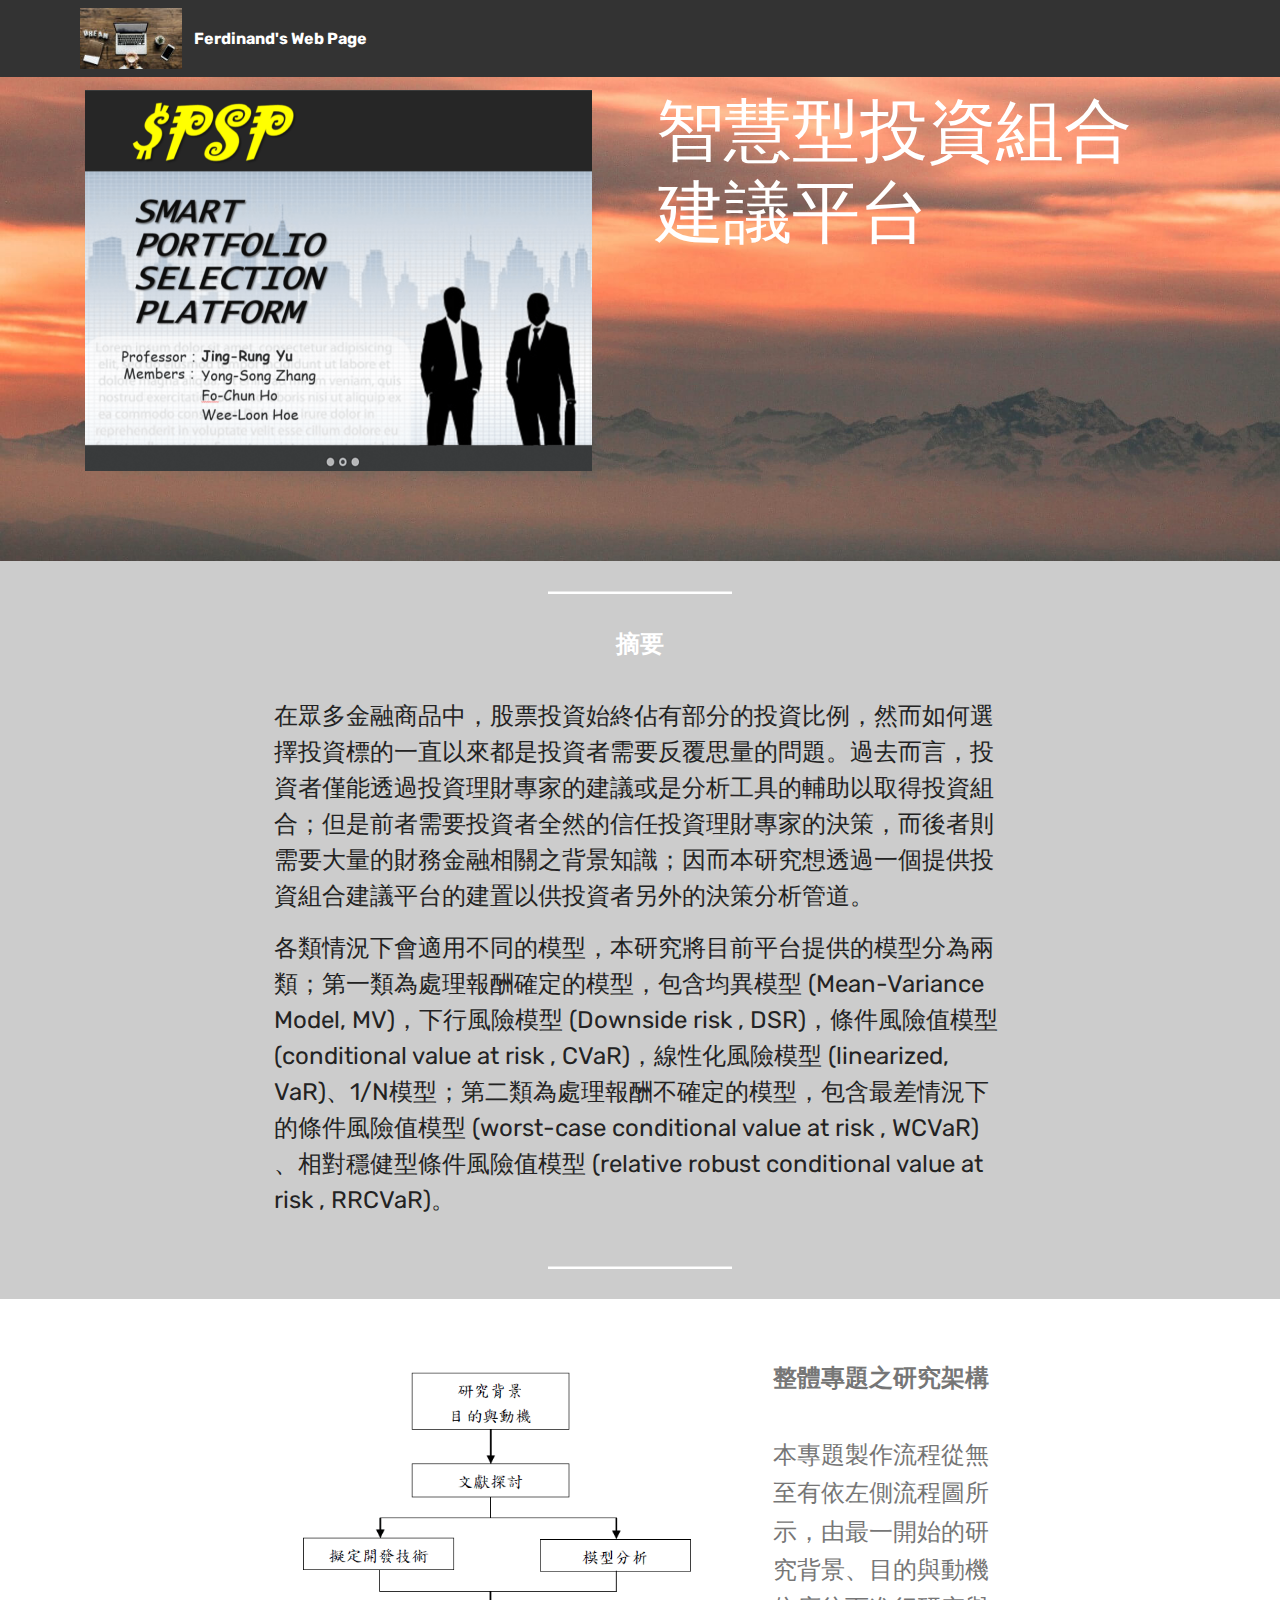
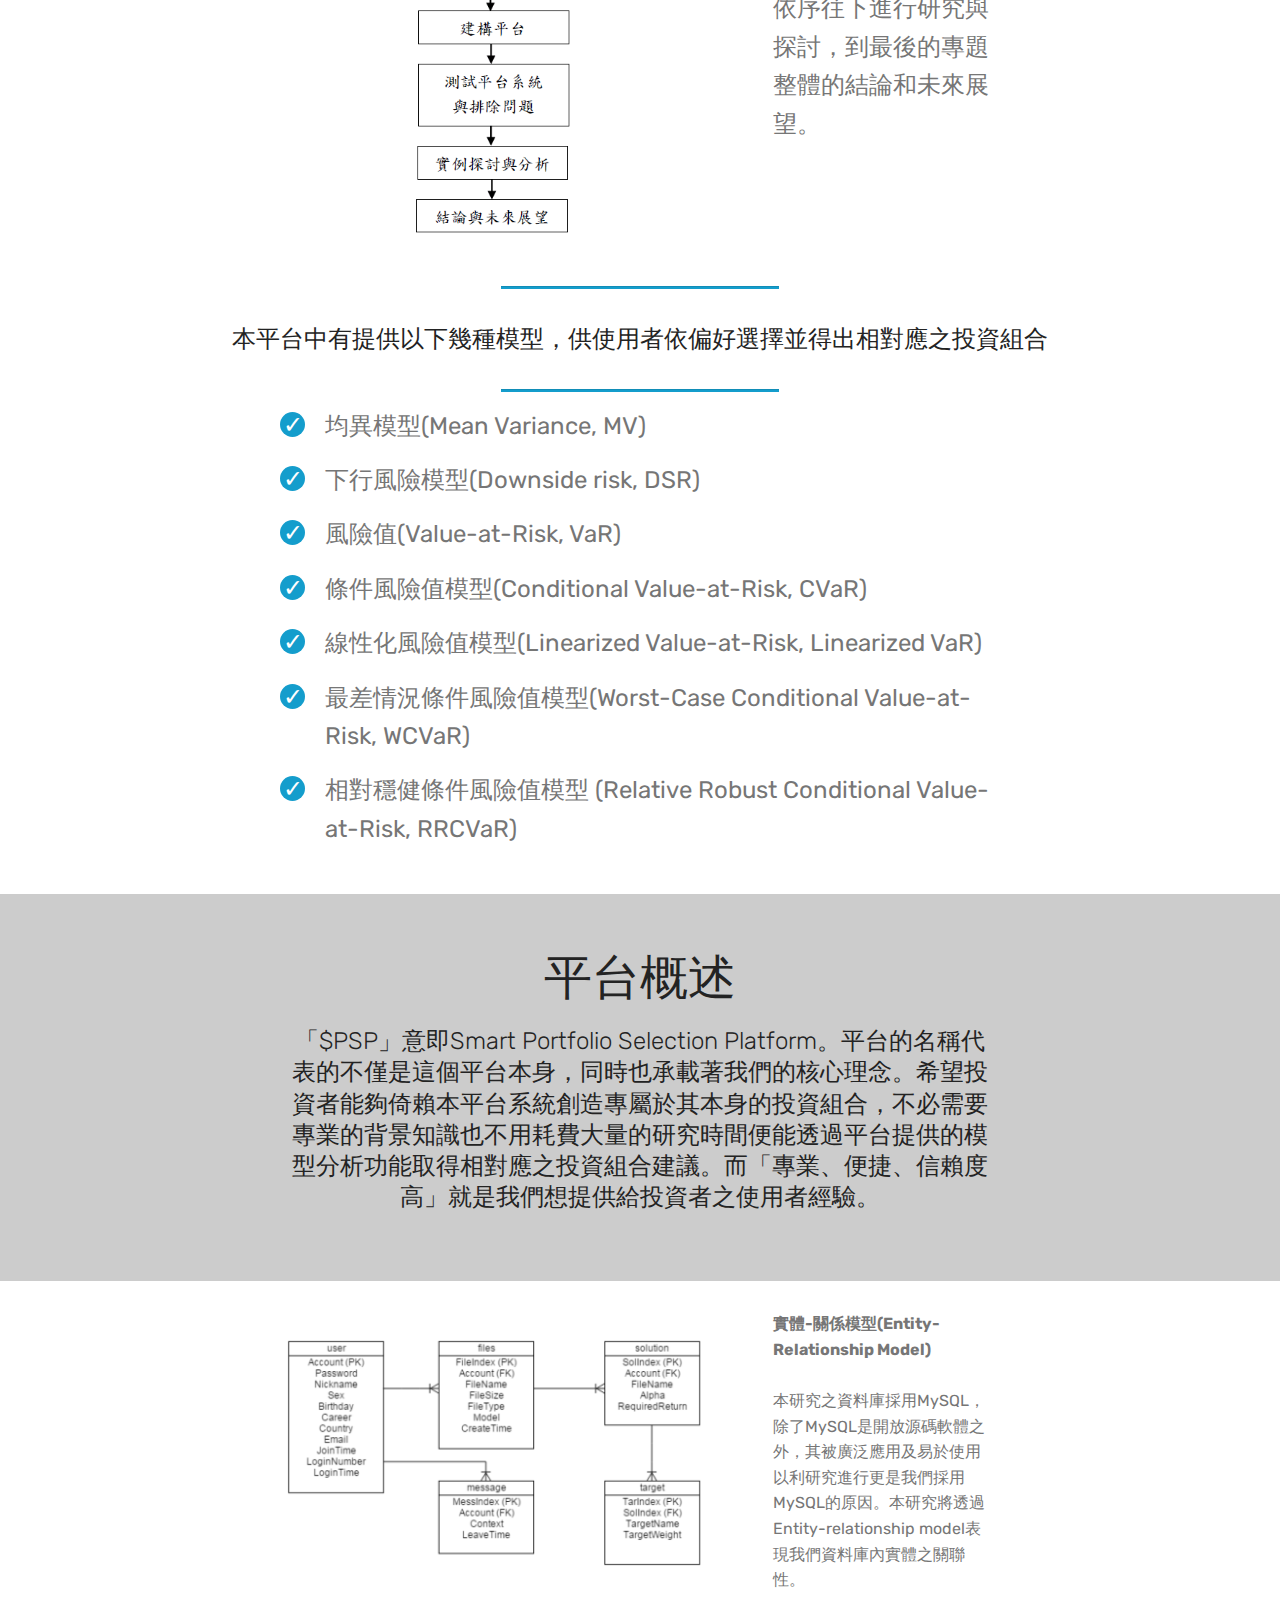
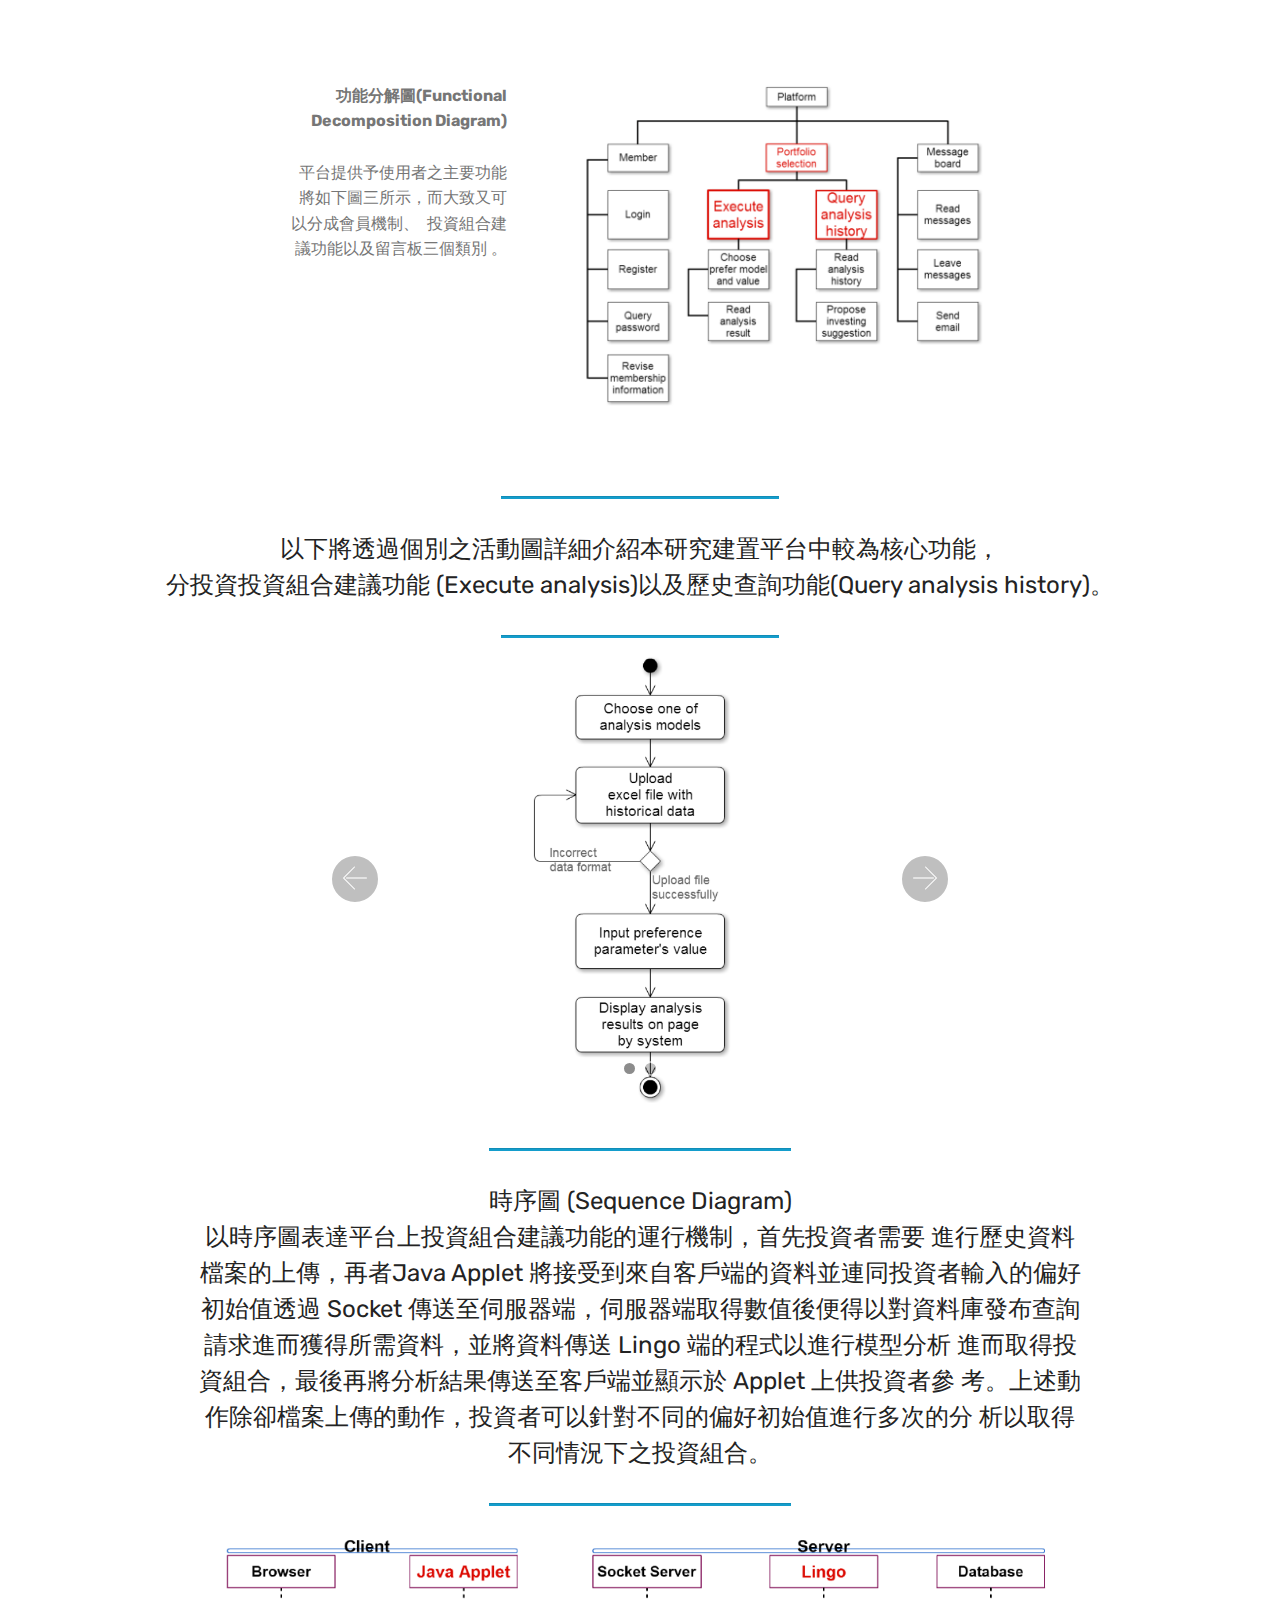
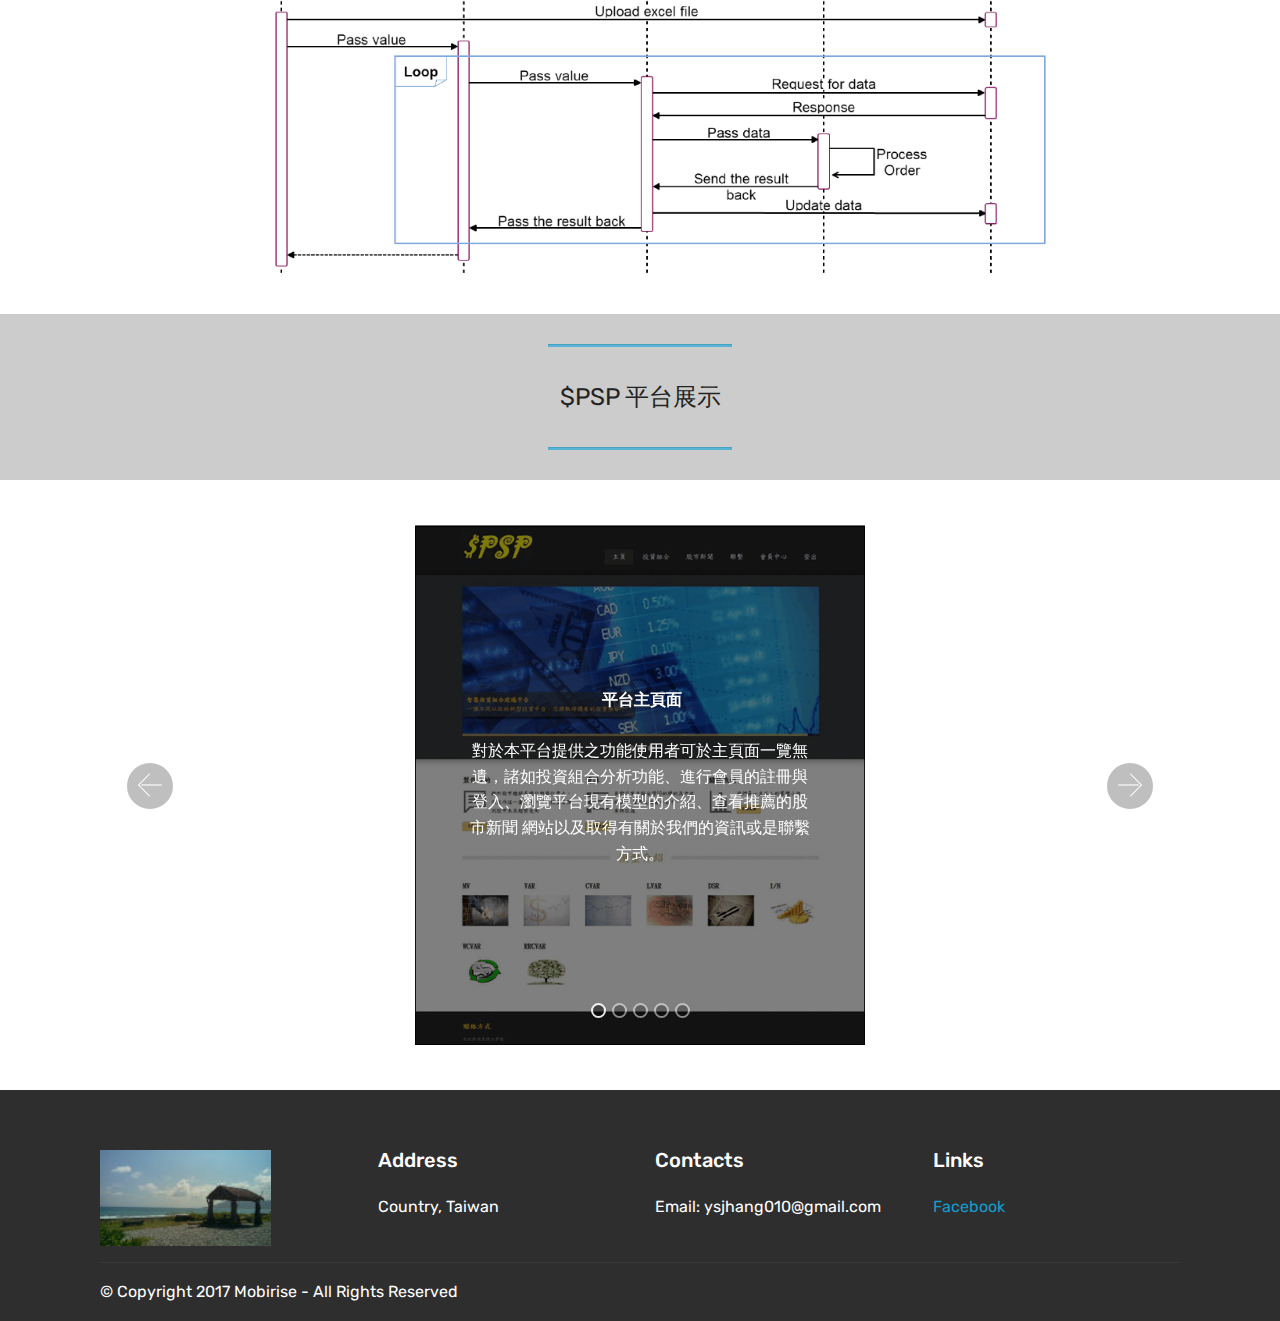
==== commit 7d1be00b: "create github pages" ====
--- a/independent_study.html
+++ b/independent_study.html
@@ -47,24 +47,13 @@
             </div>
         </div>
         <div class="collapse navbar-collapse" id="navbarSupportedContent">
-            <ul class="navbar-nav nav-dropdown nav-right" data-app-modern-menu="true"><li class="nav-item">
-                    <a class="nav-link link text-white display-4" href="https://mobirise.com">
-                        <span class="mbri-home mbr-iconfont mbr-iconfont-btn"></span>
-                        Services
-                    </a>
-                </li>
-                <li class="nav-item">
-                    <a class="nav-link link text-white display-4" href="https://mobirise.com">
-                        <span class="mbri-search mbr-iconfont mbr-iconfont-btn"></span>
-                        About Us
-                    </a>
-                </li></ul>
             
+            
         </div>
     </nav>
 </section>
 
-<section class="engine"><a href="https://mobirise.info/v">html templates</a></section><section class="header3 cid-rai2rMx77V mbr-parallax-background" id="header3-j">
+<section class="engine"><a href="https://mobirise.info/o">portfolio web templates</a></section><section class="header3 cid-rai2rMx77V mbr-parallax-background" id="header3-j">
 
     
 
